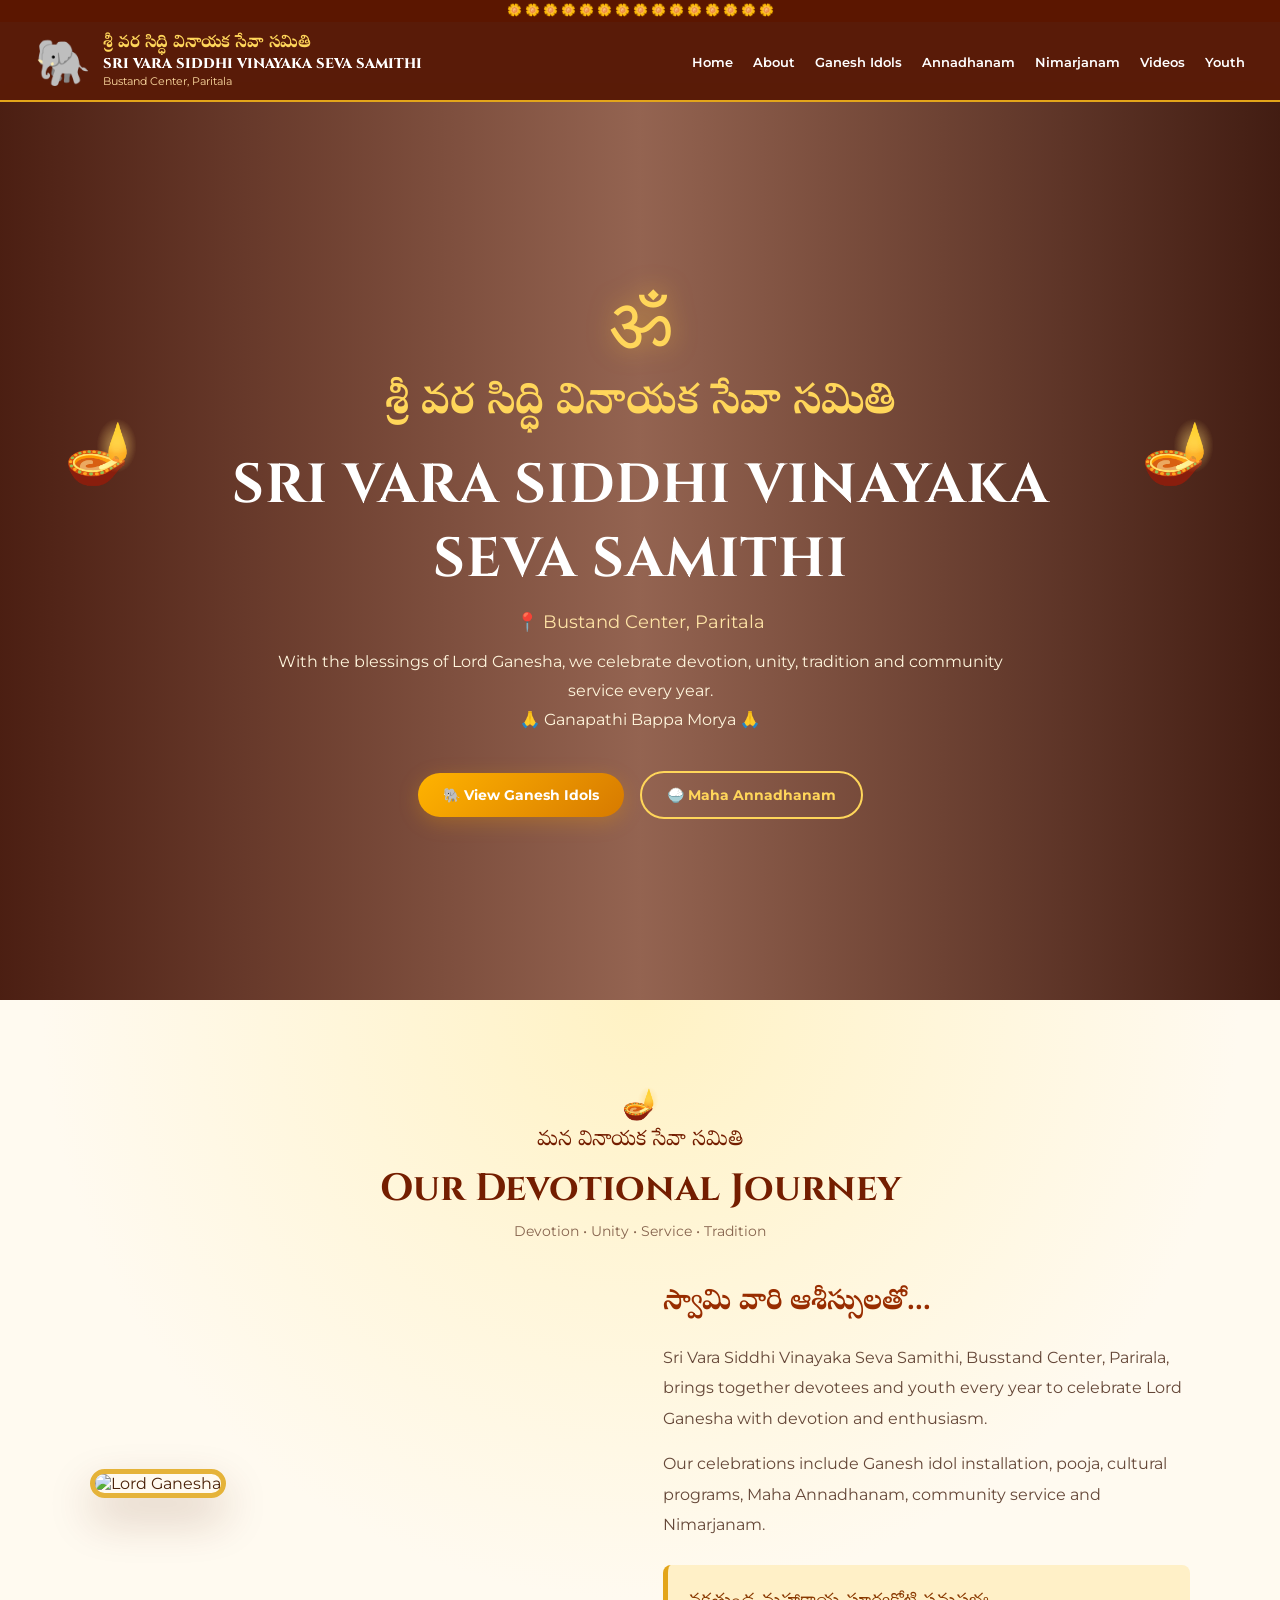
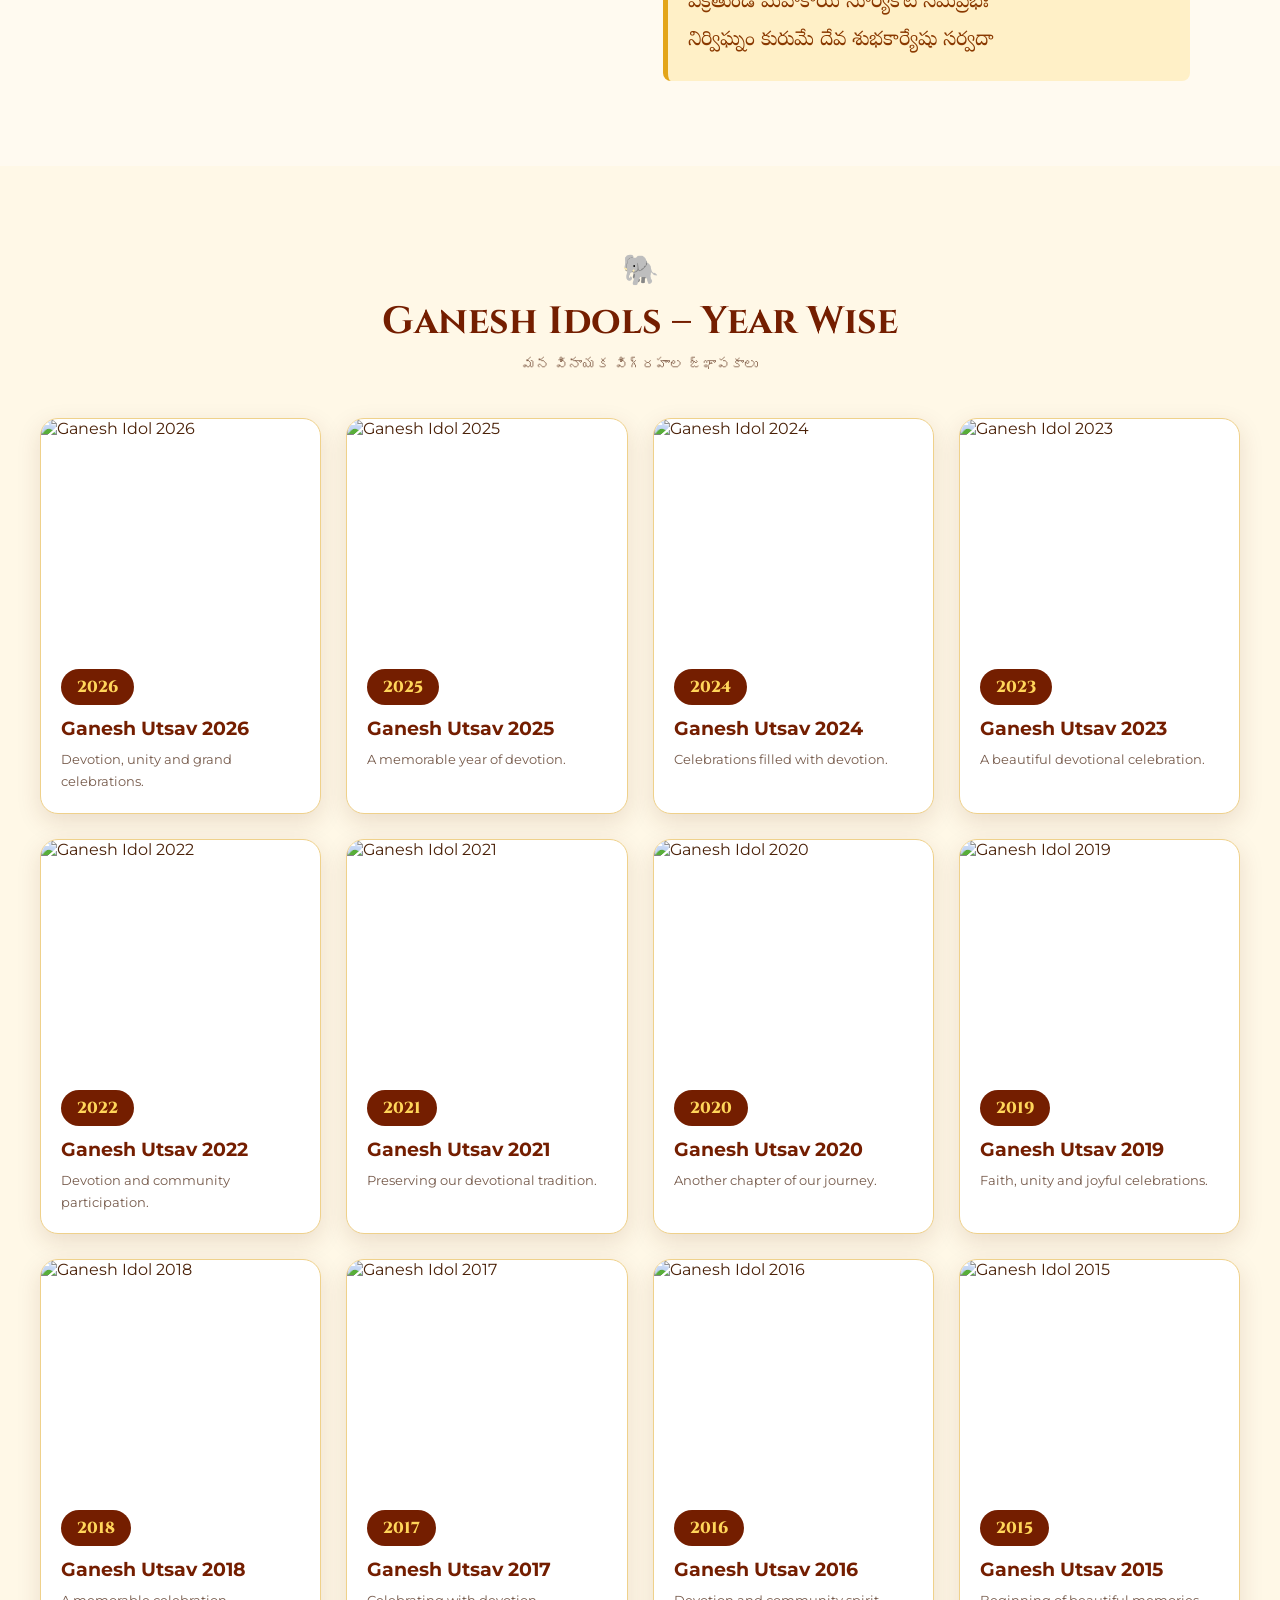
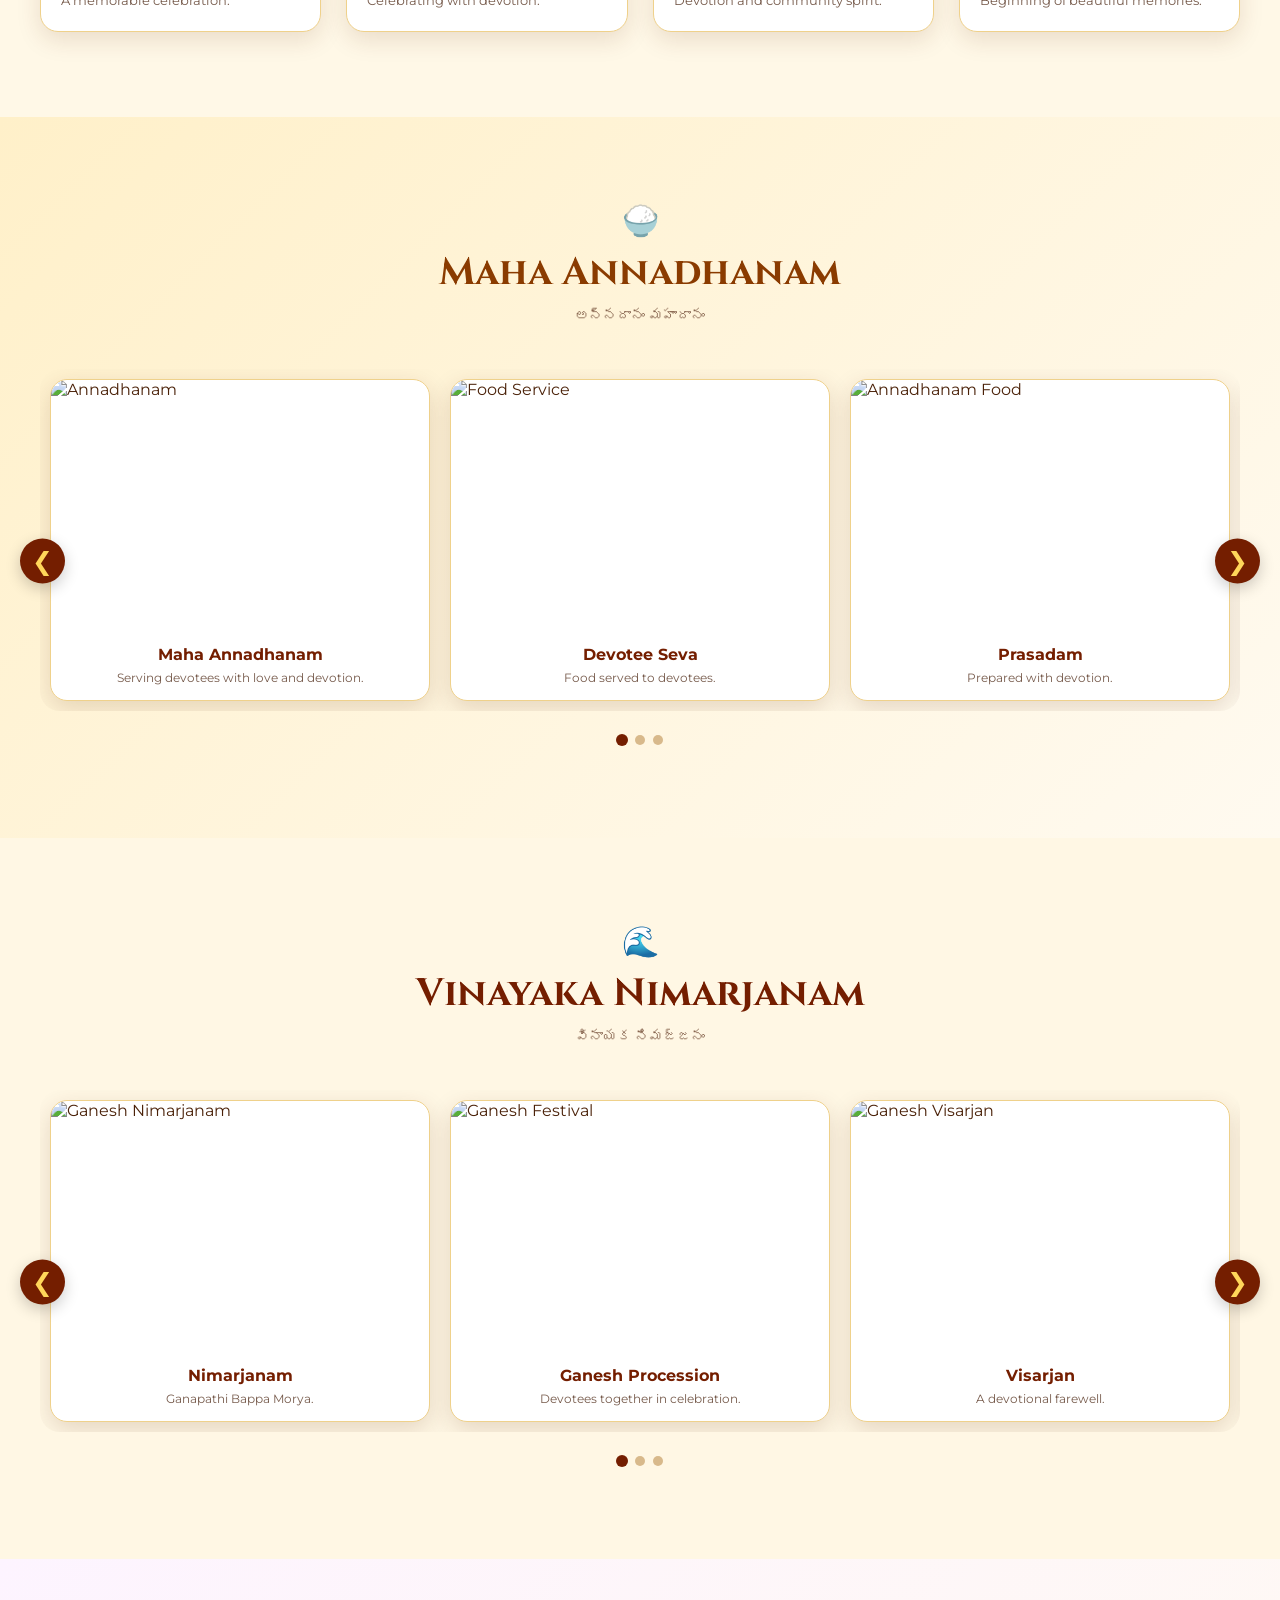
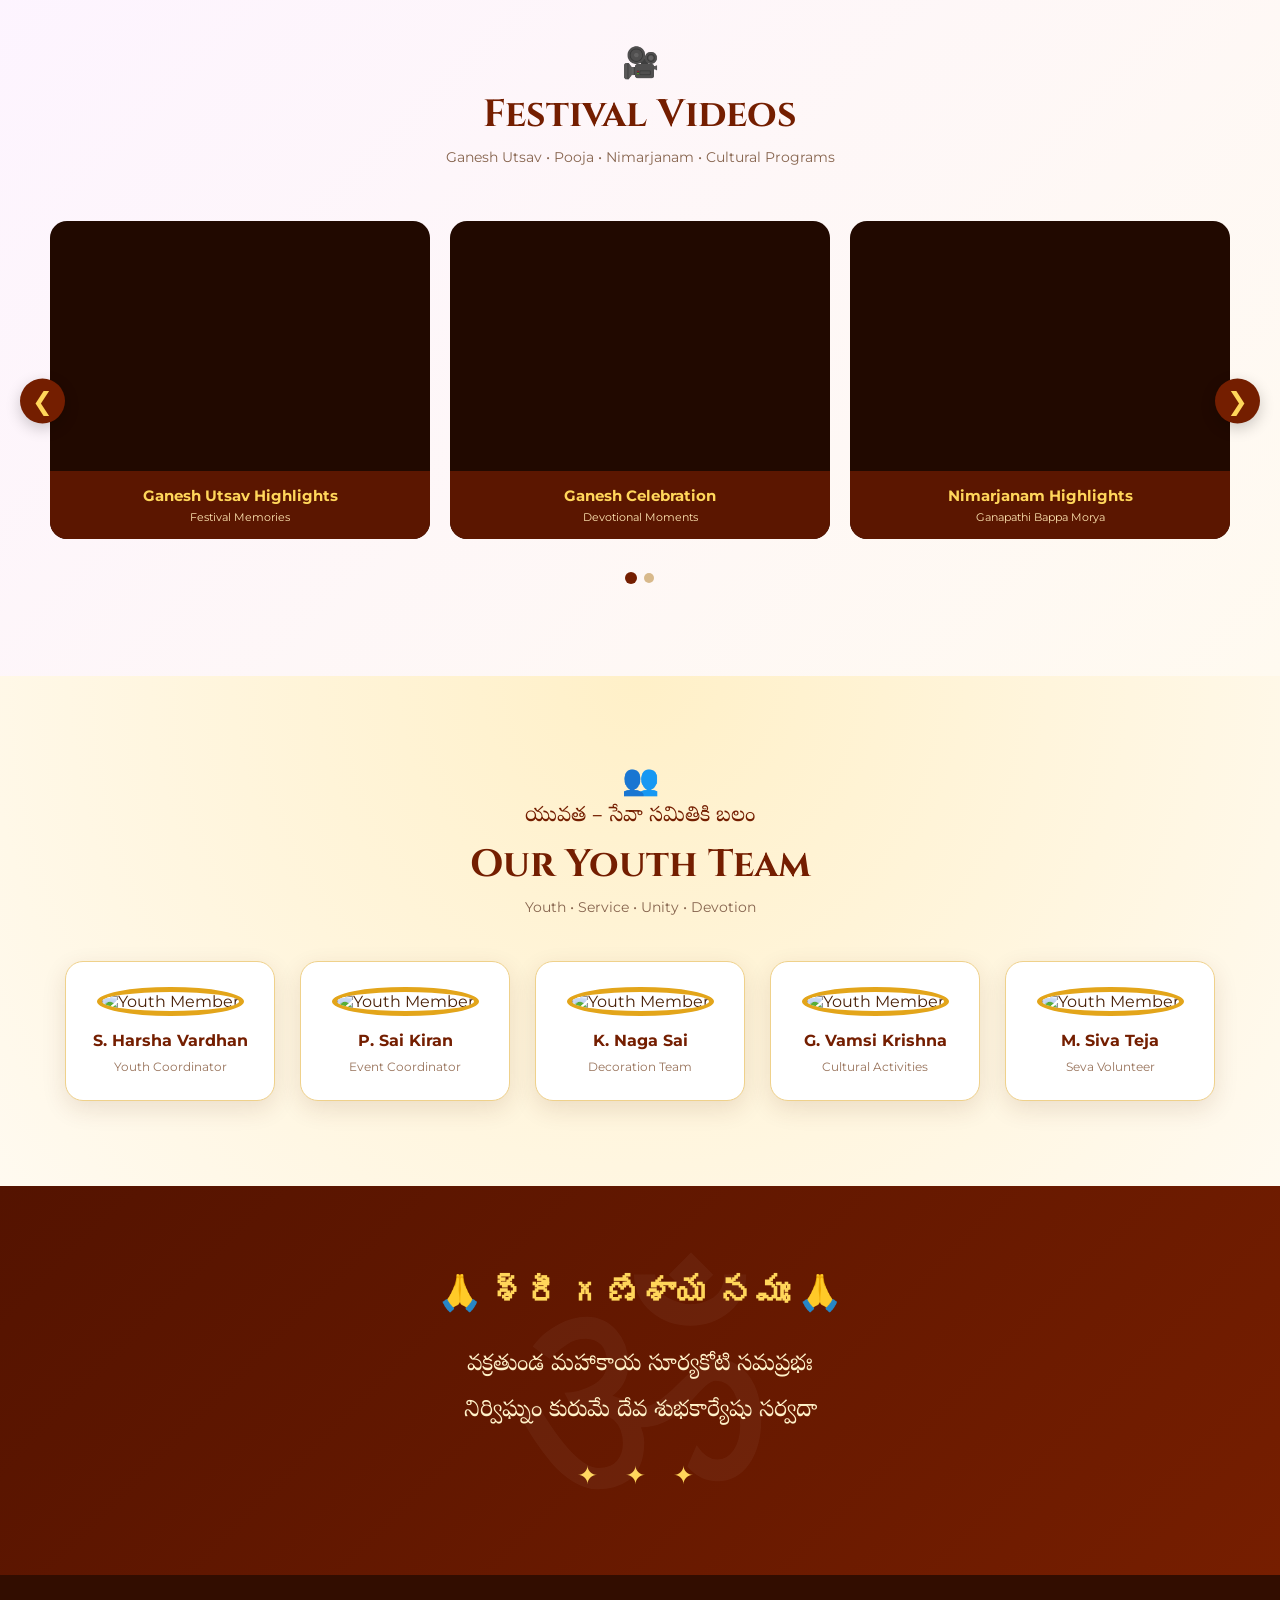
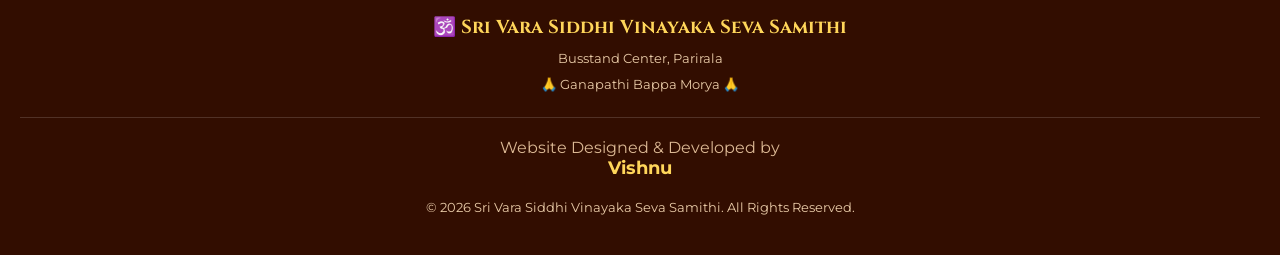
==== index.html @ 0a72cde6 "Imported Code from vishnu build" ====
<!DOCTYPE html>
<html lang="en">

<head>

    <meta charset="UTF-8">

    <meta name="viewport" content="width=device-width, initial-scale=1.0">

    <title>
        Sri Vara Siddhi Vinayaka Seva Samithi | Parirala
    </title>


    <!-- =========================
         GOOGLE FONTS
    ========================== -->

    <link rel="preconnect" href="https://fonts.googleapis.com">

    <link rel="preconnect"
          href="https://fonts.gstatic.com"
          crossorigin>

    <link href="https://fonts.googleapis.com/css2?family=Cinzel:wght@500;600;700;800&family=Montserrat:wght@400;500;600;700;800&family=Noto+Serif+Telugu:wght@500;600;700&display=swap"
          rel="stylesheet">


    <style>

        /* =========================================
           BASIC RESET
        ========================================= */

        * {
            margin: 0;
            padding: 0;
            box-sizing: border-box;
        }

        html {
            scroll-behavior: smooth;
        }

        body {
            font-family: 'Montserrat', sans-serif;
            background: #fff8e7;
            color: #4a2108;
            overflow-x: hidden;
        }


        /* =========================================
           COLORS
        ========================================= */

        :root {

            --dark-red: #5b1600;
            --deep-red: #741e00;
            --red: #982d00;

            --gold: #e3a51a;
            --bright-gold: #ffd65a;

            --cream: #fff8e7;
            --light-cream: #fffaf0;

            --brown: #5c321d;

        }


        /* =========================================
           DECORATIVE TOP BORDER
        ========================================= */

        body::before {

            content: "🌼 🌼 🌼 🌼 🌼 🌼 🌼 🌼 🌼 🌼 🌼 🌼 🌼 🌼 🌼";

            position: fixed;

            top: 0;
            left: 0;

            width: 100%;

            height: 22px;

            background: var(--dark-red);

            color: var(--bright-gold);

            text-align: center;

            font-size: 12px;

            line-height: 20px;

            z-index: 2000;

            overflow: hidden;

        }


        /* =========================================
           NAVBAR
        ========================================= */

        nav {

            position: fixed;

            top: 22px;

            left: 0;

            width: 100%;

            z-index: 1500;

            background: rgba(84, 20, 0, 0.97);

            backdrop-filter: blur(12px);

            border-bottom: 2px solid var(--gold);

        }


        .nav-container {

            max-width: 1250px;

            margin: auto;

            min-height: 78px;

            padding: 10px 20px;

            display: flex;

            align-items: center;

            justify-content: space-between;

            gap: 20px;

        }


        /* LOGO */

        .logo {

            display: flex;

            align-items: center;

            gap: 12px;

            text-decoration: none;

        }


        .logo-icon {

            font-size: 45px;

        }


        .logo-text {

            line-height: 1.25;

        }


        .logo-telugu {

            font-family: 'Noto Serif Telugu', serif;

            color: var(--bright-gold);

            font-size: 17px;

            font-weight: 700;

        }


        .logo-name {

            font-family: 'Cinzel', serif;

            color: white;

            font-size: 14px;

            font-weight: 800;

        }


        .logo-location {

            color: #ffdca0;

            font-size: 11px;

            margin-top: 3px;

        }


        /* NAV LINKS */

        .nav-links {

            list-style: none;

            display: flex;

            align-items: center;

            gap: 20px;

        }


        .nav-links a {

            color: white;

            text-decoration: none;

            font-size: 13px;

            font-weight: 600;

            transition: 0.3s;

            position: relative;

        }


        .nav-links a::after {

            content: "";

            position: absolute;

            left: 0;

            bottom: -7px;

            width: 0;

            height: 2px;

            background: var(--bright-gold);

            transition: 0.3s;

        }


        .nav-links a:hover {

            color: var(--bright-gold);

        }


        .nav-links a:hover::after {

            width: 100%;

        }


        /* =========================================
           HERO
        ========================================= */

        .hero {

            min-height: 100vh;

            margin-top: 100px;

            display: flex;

            justify-content: center;

            align-items: center;

            text-align: center;

            position: relative;

            overflow: hidden;

            color: white;

            background:

                linear-gradient(

                    90deg,

                    rgba(60, 12, 0, 0.92),

                    rgba(90, 20, 0, 0.65),

                    rgba(50, 10, 0, 0.92)

                ),

                url("https://images.unsplash.com/photo-1603819747793-6d8f8c4f2c7b?auto=format&fit=crop&w=2000&q=90");

            background-size: cover;

            background-position: center;

        }


        .hero::before {

            content: "🪔";

            position: absolute;

            left: 5%;

            top: 35%;

            font-size: 60px;

            animation: floatLamp 3s infinite ease-in-out;

        }


        .hero::after {

            content: "🪔";

            position: absolute;

            right: 5%;

            top: 35%;

            font-size: 60px;

            animation: floatLamp 3s infinite ease-in-out 1s;

        }


        .hero-content {

            max-width: 1000px;

            padding: 50px 25px;

            animation: fadeUp 1.3s ease;

        }


        .om {

            font-size: 75px;

            color: var(--bright-gold);

            text-shadow: 0 0 25px rgba(255, 198, 50, 0.5);

            margin-bottom: 10px;

        }


        .hero-telugu {

            font-family: 'Noto Serif Telugu', serif;

            font-size: clamp(25px, 4vw, 42px);

            color: var(--bright-gold);

            font-weight: 700;

            margin-bottom: 15px;

        }


        .hero h1 {

            font-family: 'Cinzel', serif;

            font-size: clamp(25px, 5vw, 55px);

            color: white;

            letter-spacing: 1px;

            margin-bottom: 15px;

        }


        .hero-location {

            font-size: 18px;

            color: #ffe4a6;

            margin-bottom: 15px;

        }


        .hero-subtitle {

            max-width: 750px;

            margin: auto;

            line-height: 1.8;

            font-size: 16px;

            color: #fff5dc;

        }


        .hero-buttons {

            margin-top: 30px;

        }


        .btn {

            display: inline-block;

            padding: 13px 25px;

            margin: 6px;

            border-radius: 30px;

            text-decoration: none;

            font-size: 14px;

            font-weight: 700;

            transition: 0.3s;

        }


        .btn-primary {

            background: linear-gradient(

                135deg,

                #ffb300,

                #d77a00

            );

            color: white;

            box-shadow: 0 5px 20px rgba(255, 166, 0, 0.25);

        }


        .btn-primary:hover {

            transform: translateY(-4px);

            box-shadow: 0 10px 25px rgba(255, 166, 0, 0.4);

        }


        .btn-outline {

            border: 2px solid var(--bright-gold);

            color: var(--bright-gold);

        }


        .btn-outline:hover {

            background: var(--bright-gold);

            color: var(--dark-red);

        }


        /* =========================================
           COMMON SECTION
        ========================================= */

        section {

            padding: 85px 20px;

        }


        .section-title {

            text-align: center;

            margin-bottom: 45px;

        }


        .section-symbol {

            color: var(--gold);

            font-size: 30px;

            margin-bottom: 5px;

        }


        .section-title h2 {

            font-family: 'Cinzel', serif;

            font-size: clamp(26px, 4vw, 38px);

            color: var(--deep-red);

            margin: 8px 0;

        }


        .section-title p {

            color: #87654f;

            font-size: 14px;

        }


        .section-title .telugu {

            font-family: 'Noto Serif Telugu', serif;

            color: var(--deep-red);

            font-size: 21px;

        }


        /* =========================================
           ABOUT
        ========================================= */

        .about {

            background:

                radial-gradient(

                    circle at top,

                    #fff2c4,

                    #fffaf0 60%

                );

        }


        .about-container {

            max-width: 1100px;

            margin: auto;

            display: grid;

            grid-template-columns: 1fr 1fr;

            gap: 45px;

            align-items: center;

        }


        .about-image {

            position: relative;

        }


        .about-image img {

            width: 100%;

            height: 450px;

            object-fit: cover;

            border-radius: 25px;

            border: 5px solid #e5b339;

            box-shadow:

                0 20px 45px rgba(90, 30, 0, 0.22);

        }


        .about-text h3 {

            font-family: 'Noto Serif Telugu', serif;

            color: var(--red);

            font-size: 28px;

            margin-bottom: 20px;

        }


        .about-text p {

            line-height: 1.9;

            margin-bottom: 15px;

            color: #654738;

        }


        .mantra {

            background: #fff0c7;

            border-left: 5px solid var(--gold);

            border-radius: 8px;

            padding: 20px;

            margin-top: 25px;

            color: #8a3900;

            font-family: 'Noto Serif Telugu', serif;

            font-size: 20px;

            line-height: 1.9;

        }


        /* =========================================
           GANESH YEARS
        ========================================= */

        .years {

            background: #fff8e7;

        }


        .year-grid {

            max-width: 1200px;

            margin: auto;

            display: grid;

            grid-template-columns:

                repeat(auto-fit, minmax(240px, 1fr));

            gap: 25px;

        }


        .year-card {

            background: white;

            overflow: hidden;

            border-radius: 18px;

            border: 1px solid #efd18b;

            box-shadow:

                0 8px 25px rgba(90, 40, 0, 0.13);

            transition: 0.4s;

        }


        .year-card:hover {

            transform: translateY(-9px);

            box-shadow:

                0 18px 40px rgba(105, 45, 0, 0.25);

        }


        .year-card img {

            width: 100%;

            height: 230px;

            object-fit: cover;

            display: block;

        }


        .year-content {

            padding: 20px;

        }


        .year-number {

            display: inline-block;

            background: var(--deep-red);

            color: var(--bright-gold);

            padding: 7px 16px;

            border-radius: 20px;

            font-family: 'Cinzel', serif;

            font-weight: 800;

            margin-bottom: 12px;

        }


        .year-content h3 {

            color: var(--deep-red);

            margin-bottom: 8px;

        }


        .year-content p {

            color: #765a4b;

            font-size: 13px;

            line-height: 1.7;

        }


        /* =========================================
           SLIDER COMMON
        ========================================= */

        .slider-section {

            background: #fffaf0;

        }


        .slider-wrapper {

            max-width: 1200px;

            margin: auto;

            position: relative;

        }


        .slider-window {

            overflow: hidden;

            border-radius: 20px;

        }


        .slider-track {

            display: flex;

            transition: transform 0.6s ease;

        }


        .slide {

            min-width: 33.333333%;

            padding: 10px;

        }


        .slide-card {

            background: white;

            border-radius: 17px;

            overflow: hidden;

            box-shadow:

                0 8px 25px rgba(80, 35, 0, 0.15);

            border: 1px solid #efd18b;

        }


        .slide-card img {

            width: 100%;

            height: 250px;

            object-fit: cover;

            display: block;

        }


        .slide-info {

            padding: 15px;

            text-align: center;

        }


        .slide-info h3 {

            color: var(--deep-red);

            font-size: 16px;

            margin-bottom: 6px;

        }


        .slide-info p {

            color: #765a4b;

            font-size: 12px;

        }


        /* =========================================
           SLIDER BUTTONS
        ========================================= */

        .slider-btn {

            position: absolute;

            top: 50%;

            transform: translateY(-50%);

            width: 45px;

            height: 45px;

            border: none;

            border-radius: 50%;

            background: var(--deep-red);

            color: var(--bright-gold);

            font-size: 25px;

            cursor: pointer;

            z-index: 10;

            box-shadow:

                0 5px 15px rgba(0,0,0,0.2);

            transition: 0.3s;

        }


        .slider-btn:hover {

            background: var(--gold);

            color: white;

        }


        .slider-btn.prev {

            left: -20px;

        }


        .slider-btn.next {

            right: -20px;

        }


        /* DOTS */

        .dots {

            text-align: center;

            margin-top: 20px;

        }


        .dot {

            display: inline-block;

            width: 10px;

            height: 10px;

            border-radius: 50%;

            background: #d8b98b;

            margin: 4px;

            cursor: pointer;

        }


        .dot.active {

            background: var(--deep-red);

            transform: scale(1.2);

        }


        /* =========================================
           MAHA ANNADHANAM
        ========================================= */

        .annadhanam {

            background:

                linear-gradient(

                    135deg,

                    #fff0c9,

                    #fffaf0

                );

        }


        .annadhanam .section-title h2 {

            color: #8a3b00;

        }


        /* =========================================
           NIMARJANAM
        ========================================= */

        .nimarjanam {

            background: #fff7e4;

        }


        /* =========================================
           VIDEO SECTION
        ========================================= */

        .videos {

            background:

                linear-gradient(

                    135deg,

                    #fdf4ff,

                    #fffaf0

                );

        }


        .video-card {

            position: relative;

            background: #210900;

            border-radius: 17px;

            overflow: hidden;

        }


        .video-card iframe {

            width: 100%;

            height: 250px;

            border: none;

            display: block;

        }


        .video-title {

            padding: 15px;

            text-align: center;

            color: white;

            background: var(--dark-red);

        }


        .video-title h3 {

            color: var(--bright-gold);

            font-size: 15px;

            margin-bottom: 5px;

        }


        .video-title p {

            font-size: 11px;

            color: #ffe5b0;

        }


        /* =========================================
           YOUTH
        ========================================= */

        .youth {

            background:

                radial-gradient(

                    circle at top,

                    #fff0c8,

                    #fffaf0

                );

        }


        .members {

            max-width: 1150px;

            margin: auto;

            display: grid;

            grid-template-columns:

                repeat(auto-fit, minmax(190px, 1fr));

            gap: 25px;

        }


        .member {

            background: white;

            text-align: center;

            padding: 25px 15px;

            border-radius: 18px;

            border: 1px solid #efd18b;

            box-shadow:

                0 8px 25px rgba(90, 40, 0, 0.12);

            transition: 0.3s;

        }


        .member:hover {

            transform: translateY(-8px);

        }


        .member img {

            width: 120px;

            height: 120px;

            object-fit: cover;

            border-radius: 50%;

            border: 5px solid var(--gold);

            margin-bottom: 15px;

        }


        .member h3 {

            color: var(--deep-red);

            font-size: 16px;

            margin-bottom: 6px;

        }


        .member span {

            font-size: 12px;

            color: #98735b;

        }


        /* =========================================
           DEVOTIONAL
        ========================================= */

        .devotional {

            background:

                linear-gradient(

                    135deg,

                    #541300,

                    #761e00

                );

            color: white;

            text-align: center;

            position: relative;

            overflow: hidden;

        }


        .devotional::before {

            content: "ॐ";

            position: absolute;

            font-size: 300px;

            opacity: 0.04;

            left: 50%;

            top: 50%;

            transform: translate(-50%, -50%);

        }


        .devotional h2 {

            font-family: 'Cinzel', serif;

            color: var(--bright-gold);

            font-size: 35px;

            margin-bottom: 25px;

            position: relative;

        }


        .quote {

            max-width: 800px;

            margin: auto;

            font-family: 'Noto Serif Telugu', serif;

            font-size: 23px;

            line-height: 2;

            color: #fff1c8;

            position: relative;

        }


        .stars {

            margin-top: 25px;

            color: var(--bright-gold);

            font-size: 25px;

            letter-spacing: 10px;

        }


        /* =========================================
           FOOTER
        ========================================= */

        footer {

            background: #320d00;

            color: white;

            text-align: center;

            padding: 40px 20px;

        }


        footer h3 {

            font-family: 'Cinzel', serif;

            color: var(--bright-gold);

            margin-bottom: 10px;

        }


        footer p {

            color: #e9cba7;

            font-size: 13px;

        }


        .designer {

            margin-top: 25px;

            padding-top: 20px;

            border-top: 1px solid rgba(255,255,255,0.15);

            color: #dcb994;

        }


        .designer strong {

            color: var(--bright-gold);

            font-size: 18px;

        }


        /* =========================================
           ANIMATIONS
        ========================================= */

        @keyframes fadeUp {

            from {

                opacity: 0;

                transform: translateY(35px);

            }

            to {

                opacity: 1;

                transform: translateY(0);

            }

        }


        @keyframes floatLamp {

            0%, 100% {

                transform: translateY(0);

            }

            50% {

                transform: translateY(-15px);

            }

        }


        /* =========================================
           MOBILE
        ========================================= */

        @media (max-width: 900px) {

            .nav-links {

                display: none;

            }


            .slide {

                min-width: 50%;

            }


            .about-container {

                grid-template-columns: 1fr;

            }


            .about-image img {

                height: 350px;

            }

        }


        @media (max-width: 600px) {

            .logo-icon {

                font-size: 35px;

            }


            .logo-telugu {

                font-size: 13px;

            }


            .logo-name {

                font-size: 10px;

            }


            .logo-location {

                font-size: 9px;

            }


            .hero {

                margin-top: 90px;

            }


            .om {

                font-size: 55px;

            }


            .hero::before,

            .hero::after {

                font-size: 35px;

            }


            section {

                padding: 65px 14px;

            }


            .slide {

                min-width: 100%;

            }


            .slide-card img {

                height: 240px;

            }


            .slider-btn.prev {

                left: 5px;

            }


            .slider-btn.next {

                right: 5px;

            }


            .year-grid {

                grid-template-columns: 1fr;

            }


            .members {

                grid-template-columns:

                    repeat(2, 1fr);

            }


            .member {

                padding: 20px 10px;

            }


            .member img {

                width: 95px;

                height: 95px;

            }

        }


        @media (max-width: 400px) {

            .members {

                grid-template-columns: 1fr;

            }

        }

    </style>

</head>


<body>


<!-- =========================================
     NAVBAR
========================================= -->

<nav>

    <div class="nav-container">


        <a href="#home" class="logo">

            <div class="logo-icon">
                🐘
            </div>


            <div class="logo-text">

                <div class="logo-telugu">
                    శ్రీ వర సిద్ధి వినాయక సేవా సమితి
                </div>

                <div class="logo-name">
                    SRI VARA SIDDHI VINAYAKA SEVA SAMITHI
                </div>

                <div class="logo-location">
                    Bustand Center, Paritala
                </div>

            </div>

        </a>


        <ul class="nav-links">

            <li>
                <a href="#home">Home</a>
            </li>

            <li>
                <a href="#about">About</a>
            </li>

            <li>
                <a href="#years">Ganesh Idols</a>
            </li>

            <li>
                <a href="#annadhanam">Annadhanam</a>
            </li>

            <li>
                <a href="#nimarjanam">Nimarjanam</a>
            </li>

            <li>
                <a href="#videos">Videos</a>
            </li>

            <li>
                <a href="#youth">Youth</a>
            </li>

        </ul>

    </div>

</nav>



<!-- =========================================
     HERO
========================================= -->

<section class="hero" id="home">


    <div class="hero-content">


        <div class="om">
            ॐ
        </div>


        <div class="hero-telugu">
            శ్రీ వర సిద్ధి వినాయక సేవా సమితి
        </div>


        <h1>
            SRI VARA SIDDHI VINAYAKA
            SEVA SAMITHI
        </h1>


        <div class="hero-location">

            📍 Bustand Center, Paritala

        </div>


        <p class="hero-subtitle">

            With the blessings of Lord Ganesha,
            we celebrate devotion, unity, tradition
            and community service every year.

            <br>

            🙏 Ganapathi Bappa Morya 🙏

        </p>


        <div class="hero-buttons">

            <a href="#years"
               class="btn btn-primary">

                🐘 View Ganesh Idols

            </a>


            <a href="#annadhanam"
               class="btn btn-outline">

                🍚 Maha Annadhanam

            </a>

        </div>


    </div>


</section>



<!-- =========================================
     ABOUT
========================================= -->

<section class="about" id="about">


    <div class="section-title">

        <div class="section-symbol">
            🪔
        </div>

        <div class="telugu">
            మన వినాయక సేవా సమితి
        </div>

        <h2>
            Our Devotional Journey
        </h2>

        <p>
            Devotion • Unity • Service • Tradition
        </p>

    </div>


    <div class="about-container">


        <div class="about-image">

            <img
                src="https://images.unsplash.com/photo-1603819747793-6d8f8c4f2c7b?auto=format&fit=crop&w=1000&q=90"
                alt="Lord Ganesha">

        </div>


        <div class="about-text">


            <h3>
                స్వామి వారి ఆశీస్సులతో...
            </h3>


            <p>

                Sri Vara Siddhi Vinayaka Seva Samithi,
                Busstand Center, Parirala, brings together
                devotees and youth every year to celebrate
                Lord Ganesha with devotion and enthusiasm.

            </p>


            <p>

                Our celebrations include Ganesh idol
                installation, pooja, cultural programs,
                Maha Annadhanam, community service and
                Nimarjanam.

            </p>


            <div class="mantra">

                వక్రతుండ మహాకాయ
                సూర్యకోటి సమప్రభః
                <br>

                నిర్విఘ్నం కురుమే దేవ
                శుభకార్యేషు సర్వదా

            </div>


        </div>

    </div>

</section>



<!-- =========================================
     GANESH IDOLS
========================================= -->

<section class="years" id="years">


    <div class="section-title">

        <div class="section-symbol">
            🐘
        </div>

        <h2>
            Ganesh Idols – Year Wise
        </h2>

        <p>
            మన వినాయక విగ్రహాల జ్ఞాపకాలు
        </p>

    </div>


    <div class="year-grid">


        <!-- 2026 -->

        <div class="year-card">

            <img
                src="https://images.unsplash.com/photo-1603819747793-6d8f8c4f2c7b?auto=format&fit=crop&w=900&q=85"
                alt="Ganesh Idol 2026">

            <div class="year-content">

                <span class="year-number">
                    2026
                </span>

                <h3>
                    Ganesh Utsav 2026
                </h3>

                <p>
                    Devotion, unity and grand celebrations.
                </p>

            </div>

        </div>



        <!-- 2025 -->

        <div class="year-card">

            <img
                src="https://images.unsplash.com/photo-1603819747793-6d8f8c4f2c7b?auto=format&fit=crop&w=900&q=80"
                alt="Ganesh Idol 2025">

            <div class="year-content">

                <span class="year-number">
                    2025
                </span>

                <h3>
                    Ganesh Utsav 2025
                </h3>

                <p>
                    A memorable year of devotion.
                </p>

            </div>

        </div>



        <!-- 2024 -->

        <div class="year-card">

            <img
                src="https://images.unsplash.com/photo-1603819747793-6d8f8c4f2c7b?auto=format&fit=crop&w=900&q=80"
                alt="Ganesh Idol 2024">

            <div class="year-content">

                <span class="year-number">
                    2024
                </span>

                <h3>
                    Ganesh Utsav 2024
                </h3>

                <p>
                    Celebrations filled with devotion.
                </p>

            </div>

        </div>



        <!-- 2023 -->

        <div class="year-card">

            <img
                src="https://images.unsplash.com/photo-1603819747793-6d8f8c4f2c7b?auto=format&fit=crop&w=900&q=80"
                alt="Ganesh Idol 2023">

            <div class="year-content">

                <span class="year-number">
                    2023
                </span>

                <h3>
                    Ganesh Utsav 2023
                </h3>

                <p>
                    A beautiful devotional celebration.
                </p>

            </div>

        </div>



        <!-- 2022 -->

        <div class="year-card">

            <img
                src="https://images.unsplash.com/photo-1603819747793-6d8f8c4f2c7b?auto=format&fit=crop&w=900&q=80"
                alt="Ganesh Idol 2022">

            <div class="year-content">

                <span class="year-number">
                    2022
                </span>

                <h3>
                    Ganesh Utsav 2022
                </h3>

                <p>
                    Devotion and community participation.
                </p>

            </div>

        </div>



        <!-- 2021 -->

        <div class="year-card">

            <img
                src="https://images.unsplash.com/photo-1603819747793-6d8f8c4f2c7b?auto=format&fit=crop&w=900&q=80"
                alt="Ganesh Idol 2021">

            <div class="year-content">

                <span class="year-number">
                    2021
                </span>

                <h3>
                    Ganesh Utsav 2021
                </h3>

                <p>
                    Preserving our devotional tradition.
                </p>

            </div>

        </div>



        <!-- 2020 -->

        <div class="year-card">

            <img
                src="https://images.unsplash.com/photo-1603819747793-6d8f8c4f2c7b?auto=format&fit=crop&w=900&q=80"
                alt="Ganesh Idol 2020">

            <div class="year-content">

                <span class="year-number">
                    2020
                </span>

                <h3>
                    Ganesh Utsav 2020
                </h3>

                <p>
                    Another chapter of our journey.
                </p>

            </div>

        </div>



        <!-- 2019 -->

        <div class="year-card">

            <img
                src="https://images.unsplash.com/photo-1603819747793-6d8f8c4f2c7b?auto=format&fit=crop&w=900&q=80"
                alt="Ganesh Idol 2019">

            <div class="year-content">

                <span class="year-number">
                    2019
                </span>

                <h3>
                    Ganesh Utsav 2019
                </h3>

                <p>
                    Faith, unity and joyful celebrations.
                </p>

            </div>

        </div>



        <!-- 2018 -->

        <div class="year-card">

            <img
                src="https://images.unsplash.com/photo-1603819747793-6d8f8c4f2c7b?auto=format&fit=crop&w=900&q=80"
                alt="Ganesh Idol 2018">

            <div class="year-content">

                <span class="year-number">
                    2018
                </span>

                <h3>
                    Ganesh Utsav 2018
                </h3>

                <p>
                    A memorable celebration.
                </p>

            </div>

        </div>



        <!-- 2017 -->

        <div class="year-card">

            <img
                src="https://images.unsplash.com/photo-1603819747793-6d8f8c4f2c7b?auto=format&fit=crop&w=900&q=80"
                alt="Ganesh Idol 2017">

            <div class="year-content">

                <span class="year-number">
                    2017
                </span>

                <h3>
                    Ganesh Utsav 2017
                </h3>

                <p>
                    Celebrating with devotion.
                </p>

            </div>

        </div>



        <!-- 2016 -->

        <div class="year-card">

            <img
                src="https://images.unsplash.com/photo-1603819747793-6d8f8c4f2c7b?auto=format&fit=crop&w=900&q=80"
                alt="Ganesh Idol 2016">

            <div class="year-content">

                <span class="year-number">
                    2016
                </span>

                <h3>
                    Ganesh Utsav 2016
                </h3>

                <p>
                    Devotion and community spirit.
                </p>

            </div>

        </div>



        <!-- 2015 -->

        <div class="year-card">

            <img
                src="https://images.unsplash.com/photo-1603819747793-6d8f8c4f2c7b?auto=format&fit=crop&w=900&q=80"
                alt="Ganesh Idol 2015">

            <div class="year-content">

                <span class="year-number">
                    2015
                </span>

                <h3>
                    Ganesh Utsav 2015
                </h3>

                <p>
                    Beginning of beautiful memories.
                </p>

            </div>

        </div>


    </div>

</section>



<!-- =========================================
     MAHA ANNADHANAM
========================================= -->

<section class="annadhanam slider-section"
         id="annadhanam">


    <div class="section-title">

        <div class="section-symbol">
            🍚
        </div>

        <h2>
            Maha Annadhanam
        </h2>

        <p>
            అన్నదానం మహాదానం
        </p>

    </div>


    <div class="slider-wrapper"
         data-slider="annadhanam-slider">


        <button class="slider-btn prev"
                onclick="moveSlider('annadhanam-slider', -1)">
            ❮
        </button>


        <div class="slider-window">

            <div class="slider-track"
                 id="annadhanam-slider">


                <div class="slide">

                    <div class="slide-card">

                        <img
                            src="https://images.unsplash.com/photo-1596797038530-2c107229654b?auto=format&fit=crop&w=900&q=85"
                            alt="Annadhanam">

                        <div class="slide-info">

                            <h3>
                                Maha Annadhanam
                            </h3>

                            <p>
                                Serving devotees with love
                                and devotion.
                            </p>

                        </div>

                    </div>

                </div>



                <div class="slide">

                    <div class="slide-card">

                        <img
                            src="https://images.unsplash.com/photo-1547592180-85f173990554?auto=format&fit=crop&w=900&q=85"
                            alt="Food Service">

                        <div class="slide-info">

                            <h3>
                                Devotee Seva
                            </h3>

                            <p>
                                Food served to devotees.
                            </p>

                        </div>

                    </div>

                </div>



                <div class="slide">

                    <div class="slide-card">

                        <img
                            src="https://images.unsplash.com/photo-1515003197210-e0cd71810b5f?auto=format&fit=crop&w=900&q=85"
                            alt="Annadhanam Food">

                        <div class="slide-info">

                            <h3>
                                Prasadam
                            </h3>

                            <p>
                                Prepared with devotion.
                            </p>

                        </div>

                    </div>

                </div>



                <div class="slide">

                    <div class="slide-card">

                        <img
                            src="https://images.unsplash.com/photo-1555244162-803834f70033?auto=format&fit=crop&w=900&q=85"
                            alt="Community Food">

                        <div class="slide-info">

                            <h3>
                                Community Service
                            </h3>

                            <p>
                                Together in the service of God.
                            </p>

                        </div>

                    </div>

                </div>



                <div class="slide">

                    <div class="slide-card">

                        <img
                            src="https://images.unsplash.com/photo-1543352634-a1c51d9f1fa7?auto=format&fit=crop&w=900&q=85"
                            alt="Food Distribution">

                        <div class="slide-info">

                            <h3>
                                Seva
                            </h3>

                            <p>
                                सेवा is devotion in action.
                            </p>

                        </div>

                    </div>

                </div>


            </div>

        </div>


        <button class="slider-btn next"
                onclick="moveSlider('annadhanam-slider', 1)">
            ❯
        </button>


        <div class="dots"
             id="annadhanam-dots">
        </div>


    </div>

</section>



<!-- =========================================
     NIMARJANAM
========================================= -->

<section class="nimarjanam slider-section"
         id="nimarjanam">


    <div class="section-title">

        <div class="section-symbol">
            🌊
        </div>

        <h2>
            Vinayaka Nimarjanam
        </h2>

        <p>
            వినాయక నిమజ్జనం
        </p>

    </div>


    <div class="slider-wrapper">


        <button class="slider-btn prev"
                onclick="moveSlider('nimarjanam-slider', -1)">
            ❮
        </button>


        <div class="slider-window">

            <div class="slider-track"
                 id="nimarjanam-slider">


                <div class="slide">

                    <div class="slide-card">

                        <img
                            src="https://images.unsplash.com/photo-1561361513-2d000a50f0dc?auto=format&fit=crop&w=900&q=85"
                            alt="Ganesh Nimarjanam">

                        <div class="slide-info">

                            <h3>
                                Nimarjanam
                            </h3>

                            <p>
                                Ganapathi Bappa Morya.
                            </p>

                        </div>

                    </div>

                </div>



                <div class="slide">

                    <div class="slide-card">

                        <img
                            src="https://images.unsplash.com/photo-1603819747793-6d8f8c4f2c7b?auto=format&fit=crop&w=900&q=85"
                            alt="Ganesh Festival">

                        <div class="slide-info">

                            <h3>
                                Ganesh Procession
                            </h3>

                            <p>
                                Devotees together in celebration.
                            </p>

                        </div>

                    </div>

                </div>



                <div class="slide">

                    <div class="slide-card">

                        <img
                            src="https://images.unsplash.com/photo-1578662996442-48f60103fc96?auto=format&fit=crop&w=900&q=85"
                            alt="Ganesh Visarjan">

                        <div class="slide-info">

                            <h3>
                                Visarjan
                            </h3>

                            <p>
                                A devotional farewell.
                            </p>

                        </div>

                    </div>

                </div>



                <div class="slide">

                    <div class="slide-card">

                        <img
                            src="https://images.unsplash.com/photo-1548013146-72479768bada?auto=format&fit=crop&w=900&q=85"
                            alt="Devotees">

                        <div class="slide-info">

                            <h3>
                                Devotees
                            </h3>

                            <p>
                                Faith and togetherness.
                            </p>

                        </div>

                    </div>

                </div>



                <div class="slide">

                    <div class="slide-card">

                        <img
                            src="https://images.unsplash.com/photo-1609947017136-9daf32a5eb16?auto=format&fit=crop&w=900&q=85"
                            alt="Festival Celebration">

                        <div class="slide-info">

                            <h3>
                                Festival Memories
                            </h3>

                            <p>
                                Memories to cherish forever.
                            </p>

                        </div>

                    </div>

                </div>


            </div>

        </div>


        <button class="slider-btn next"
                onclick="moveSlider('nimarjanam-slider', 1)">
            ❯
        </button>


        <div class="dots"
             id="nimarjanam-dots">
        </div>


    </div>

</section>



<!-- =========================================
     VIDEOS
========================================= -->

<section class="videos slider-section"
         id="videos">


    <div class="section-title">

        <div class="section-symbol">
            🎥
        </div>

        <h2>
            Festival Videos
        </h2>

        <p>
            Ganesh Utsav • Pooja • Nimarjanam • Cultural Programs
        </p>

    </div>


    <div class="slider-wrapper">


        <button class="slider-btn prev"
                onclick="moveSlider('video-slider', -1)">
            ❮
        </button>


        <div class="slider-window">

            <div class="slider-track"
                 id="video-slider">


                <!-- VIDEO 1 -->

                <div class="slide">

                    <div class="video-card">

                        <iframe
                            src="https://www.youtube.com/embed/ScMzIvxBSi4"
                            title="Ganesh Festival Video"
                            allowfullscreen>
                        </iframe>


                        <div class="video-title">

                            <h3>
                                Ganesh Utsav Highlights
                            </h3>

                            <p>
                                Festival Memories
                            </p>

                        </div>

                    </div>

                </div>



                <!-- VIDEO 2 -->

                <div class="slide">

                    <div class="video-card">

                        <iframe
                            src="https://www.youtube.com/embed/tgbNymZ7vqY"
                            title="Ganesh Celebration"
                            allowfullscreen>
                        </iframe>


                        <div class="video-title">

                            <h3>
                                Ganesh Celebration
                            </h3>

                            <p>
                                Devotional Moments
                            </p>

                        </div>

                    </div>

                </div>



                <!-- VIDEO 3 -->

                <div class="slide">

                    <div class="video-card">

                        <iframe
                            src="https://www.youtube.com/embed/ysz5S6PUM-U"
                            title="Festival Video"
                            allowfullscreen>
                        </iframe>


                        <div class="video-title">

                            <h3>
                                Nimarjanam Highlights
                            </h3>

                            <p>
                                Ganapathi Bappa Morya
                            </p>

                        </div>

                    </div>

                </div>



                <!-- VIDEO 4 -->

                <div class="slide">

                    <div class="video-card">

                        <iframe
                            src="https://www.youtube.com/embed/jNQXAC9IVRw"
                            title="Cultural Program"
                            allowfullscreen>
                        </iframe>


                        <div class="video-title">

                            <h3>
                                Cultural Programs
                            </h3>

                            <p>
                                Devotional & Cultural Events
                            </p>

                        </div>

                    </div>

                </div>


            </div>

        </div>


        <button class="slider-btn next"
                onclick="moveSlider('video-slider', 1)">
            ❯
        </button>


        <div class="dots"
             id="video-dots">
        </div>


    </div>

</section>



<!-- =========================================
     YOUTH TEAM
========================================= -->

<section class="youth" id="youth">


    <div class="section-title">

        <div class="section-symbol">
            👥
        </div>

        <div class="telugu">
            యువత – సేవా సమితికి బలం
        </div>

        <h2>
            Our Youth Team
        </h2>

        <p>
            Youth • Service • Unity • Devotion
        </p>

    </div>


    <div class="members">


        <div class="member">

            <img
                src="https://i.pravatar.cc/300?img=12"
                alt="Youth Member">

            <h3>
                S. Harsha Vardhan
            </h3>

            <span>
                Youth Coordinator
            </span>

        </div>



        <div class="member">

            <img
                src="https://i.pravatar.cc/300?img=13"
                alt="Youth Member">

            <h3>
                P. Sai Kiran
            </h3>

            <span>
                Event Coordinator
            </span>

        </div>



        <div class="member">

            <img
                src="https://i.pravatar.cc/300?img=14"
                alt="Youth Member">

            <h3>
                K. Naga Sai
            </h3>

            <span>
                Decoration Team
            </span>

        </div>



        <div class="member">

            <img
                src="https://i.pravatar.cc/300?img=15"
                alt="Youth Member">

            <h3>
                G. Vamsi Krishna
            </h3>

            <span>
                Cultural Activities
            </span>

        </div>



        <div class="member">

            <img
                src="https://i.pravatar.cc/300?img=11"
                alt="Youth Member">

            <h3>
                M. Siva Teja
            </h3>

            <span>
                Seva Volunteer
            </span>

        </div>


    </div>

</section>



<!-- =========================================
     DEVOTIONAL MESSAGE
========================================= -->

<section class="devotional">


    <h2>
        🙏 శ్రీ గణేశాయ నమః 🙏
    </h2>


    <div class="quote">

        వక్రతుండ మహాకాయ
        సూర్యకోటి సమప్రభః

        <br>

        నిర్విఘ్నం కురుమే దేవ
        శుభకార్యేషు సర్వదా

    </div>


    <div class="stars">
        ✦ ✦ ✦
    </div>


</section>



<!-- =========================================
     FOOTER
========================================= -->

<footer>


    <h3>
        🕉️ Sri Vara Siddhi Vinayaka Seva Samithi
    </h3>


    <p>
        Busstand Center, Parirala
    </p>


    <p style="margin-top:10px;">

        🙏 Ganapathi Bappa Morya 🙏

    </p>


    <div class="designer">

        Website Designed & Developed by

        <br>

        <strong>
            Vishnu
        </strong>

    </div>


    <p style="margin-top:20px;">

        © 2026 Sri Vara Siddhi Vinayaka Seva Samithi.
        All Rights Reserved.

    </p>


</footer>



<!-- =========================================
     JAVASCRIPT
========================================= -->

<script>


    /* =========================================
       SLIDER DATA
    ========================================= */

    const sliders = {

        "annadhanam-slider": {
            current: 0,
            dots: "annadhanam-dots"
        },

        "nimarjanam-slider": {
            current: 0,
            dots: "nimarjanam-dots"
        },

        "video-slider": {
            current: 0,
            dots: "video-dots"
        }

    };


    /* =========================================
       GET NUMBER OF VISIBLE SLIDES
    ========================================= */

    function getVisibleSlides() {

        if (window.innerWidth <= 600) {

            return 1;

        }

        if (window.innerWidth <= 900) {

            return 2;

        }

        return 3;

    }


    /* =========================================
       UPDATE SLIDER
    ========================================= */

    function updateSlider(id) {

        const track = document.getElementById(id);

        if (!track) return;


        const slides = track.querySelectorAll(".slide");

        const totalSlides = slides.length;

        const visible = getVisibleSlides();


        const maxIndex =
            Math.max(
                0,
                totalSlides - visible
            );


        if (sliders[id].current > maxIndex) {

            sliders[id].current = maxIndex;

        }


        if (sliders[id].current < 0) {

            sliders[id].current = 0;

        }


        const percentage =
            (100 / visible)
            *
            sliders[id].current;


        track.style.transform =
            `translateX(-${percentage}%)`;


        createDots(
            id,
            maxIndex
        );

    }


    /* =========================================
       MOVE SLIDER
    ========================================= */

    function moveSlider(id, direction) {

        sliders[id].current += direction;

        updateSlider(id);

    }


    /* =========================================
       CREATE DOTS
    ========================================= */

    function createDots(id, maxIndex) {

        const dotsContainer =
            document.getElementById(
                sliders[id].dots
            );


        if (!dotsContainer) return;


        dotsContainer.innerHTML = "";


        for (
            let i = 0;
            i <= maxIndex;
            i++
        ) {

            const dot =
                document.createElement("span");


            dot.className = "dot";


            if (
                i === sliders[id].current
            ) {

                dot.classList.add("active");

            }


            dot.onclick = function () {

                sliders[id].current = i;

                updateSlider(id);

            };


            dotsContainer.appendChild(dot);

        }

    }


    /* =========================================
       INITIALIZE
    ========================================= */

    function initializeSliders() {

        Object.keys(sliders).forEach(

            function(id) {

                updateSlider(id);

            }

        );

    }


    /* =========================================
       AUTO SLIDE
    ========================================= */

    function autoSlide(id) {

        const track =
            document.getElementById(id);


        if (!track) return;


        const slides =
            track.querySelectorAll(".slide");


        const visible =
            getVisibleSlides();


        const maxIndex =
            Math.max(
                0,
                slides.length - visible
            );


        sliders[id].current++;


        if (
            sliders[id].current > maxIndex
        ) {

            sliders[id].current = 0;

        }


        updateSlider(id);

    }


    /* =========================================
       START AUTO SLIDES
    ========================================= */

    setInterval(

        function() {

            autoSlide("annadhanam-slider");

        },

        4500

    );


    setInterval(

        function() {

            autoSlide("nimarjanam-slider");

        },

        5000

    );


    setInterval(

        function() {

            autoSlide("video-slider");

        },

        6000

    );


    /* =========================================
       WINDOW RESIZE
    ========================================= */

    window.addEventListener(

        "resize",

        function() {

            initializeSliders();

        }

    );


    /* =========================================
       START
    ========================================= */

    document.addEventListener(

        "DOMContentLoaded",

        function() {

            initializeSliders();

        }

    );


</script>


</body>

</html>
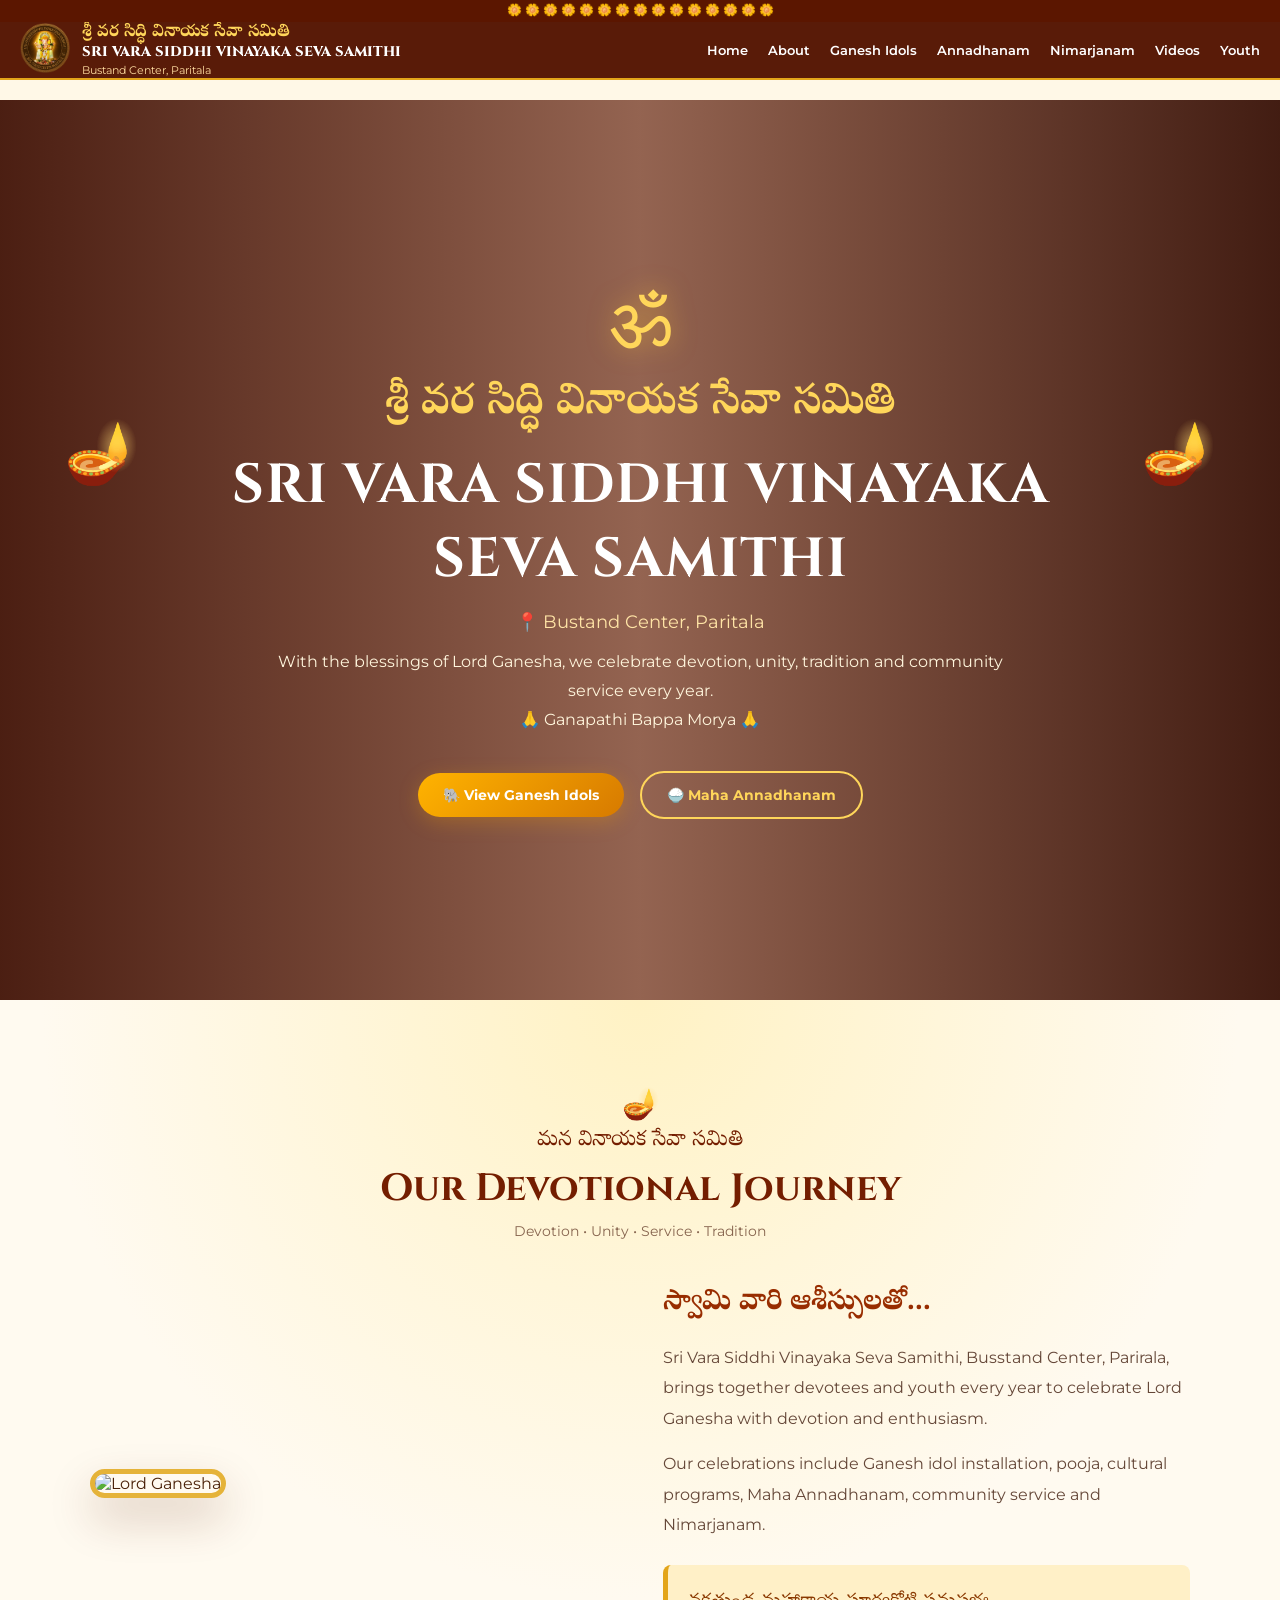
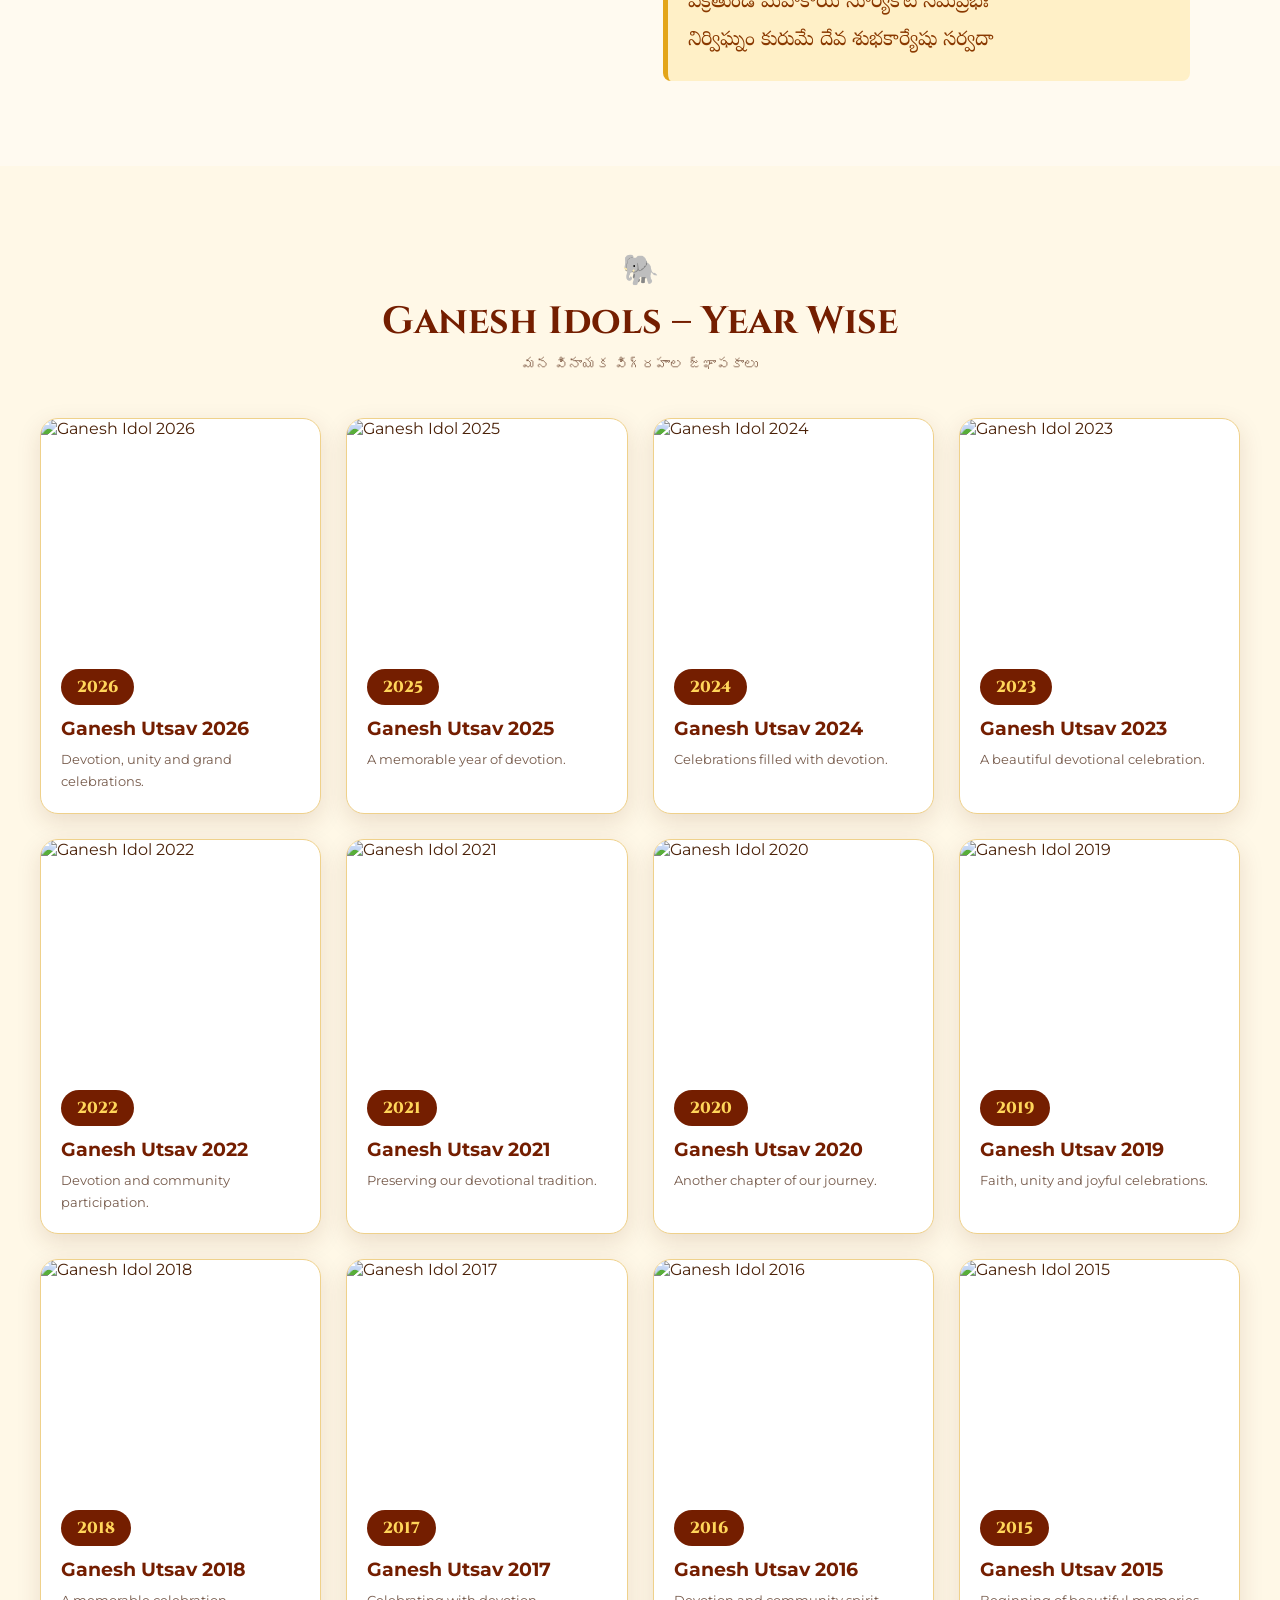
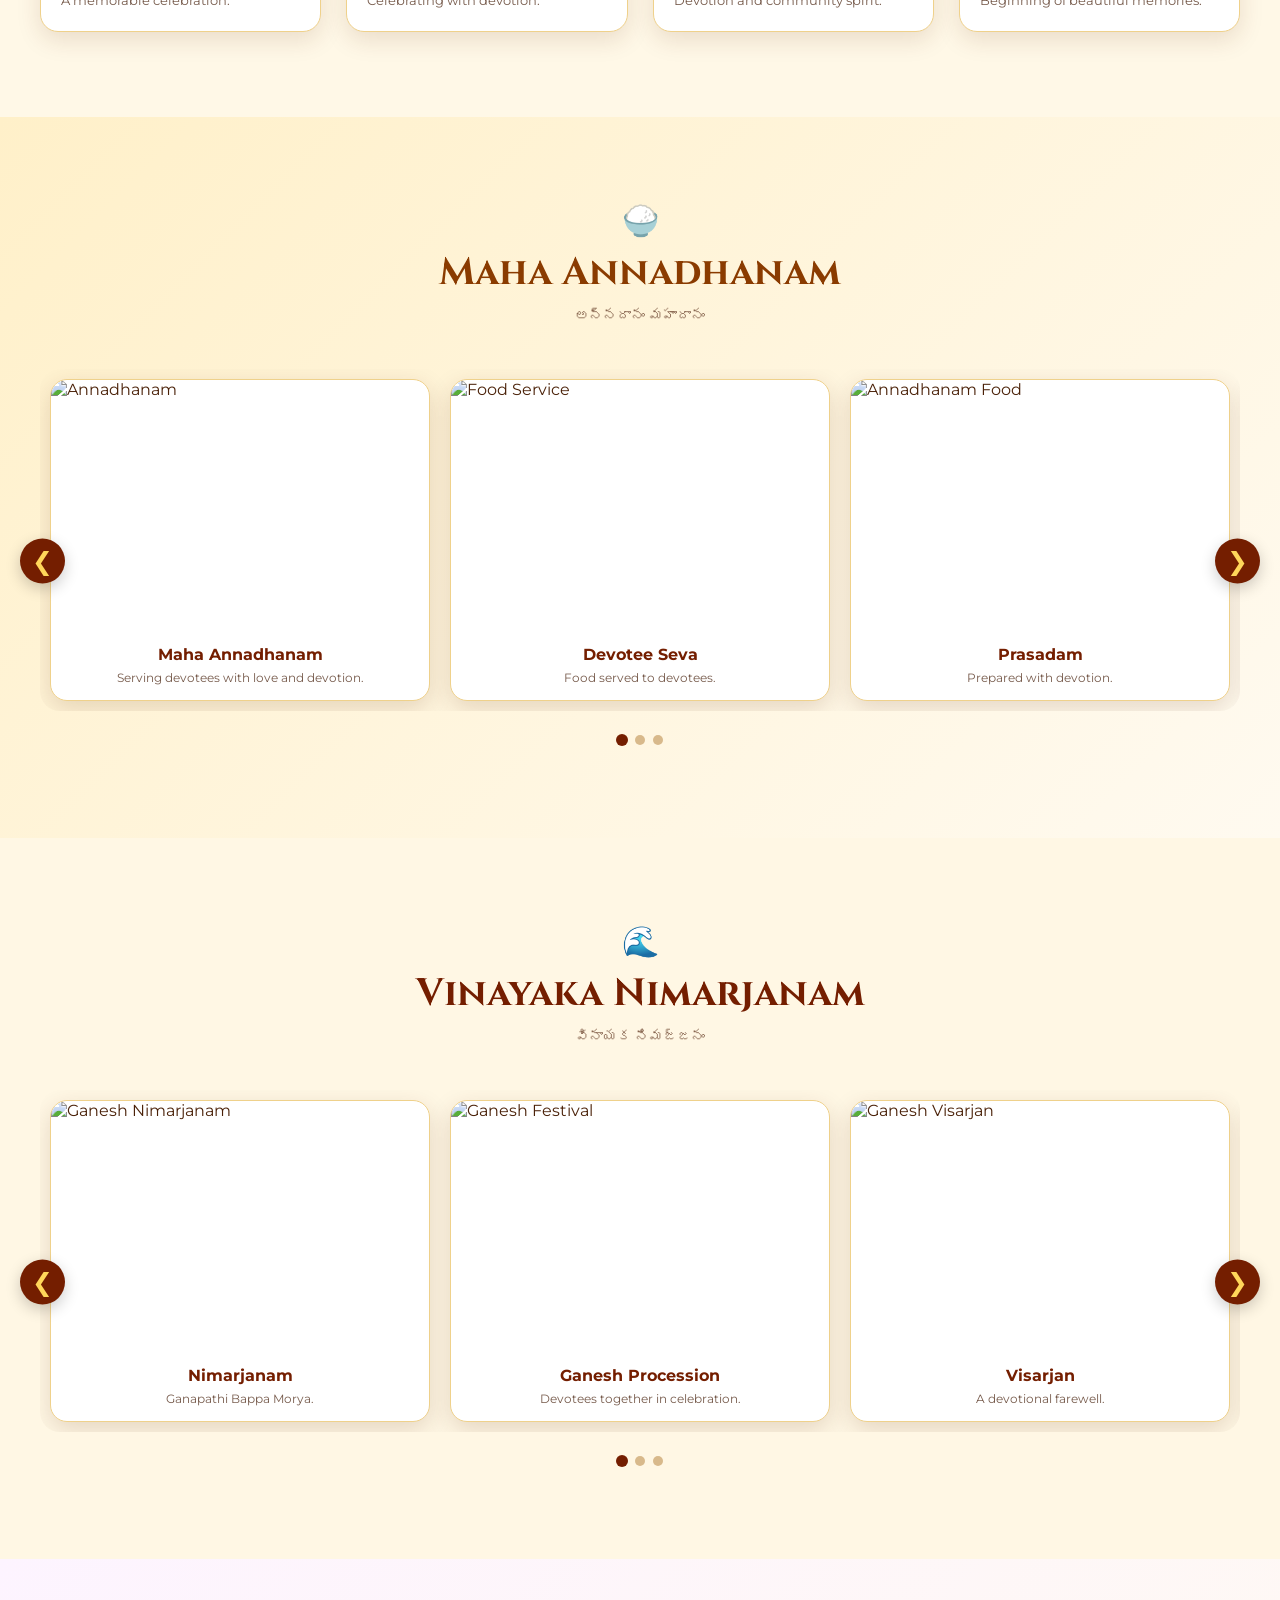
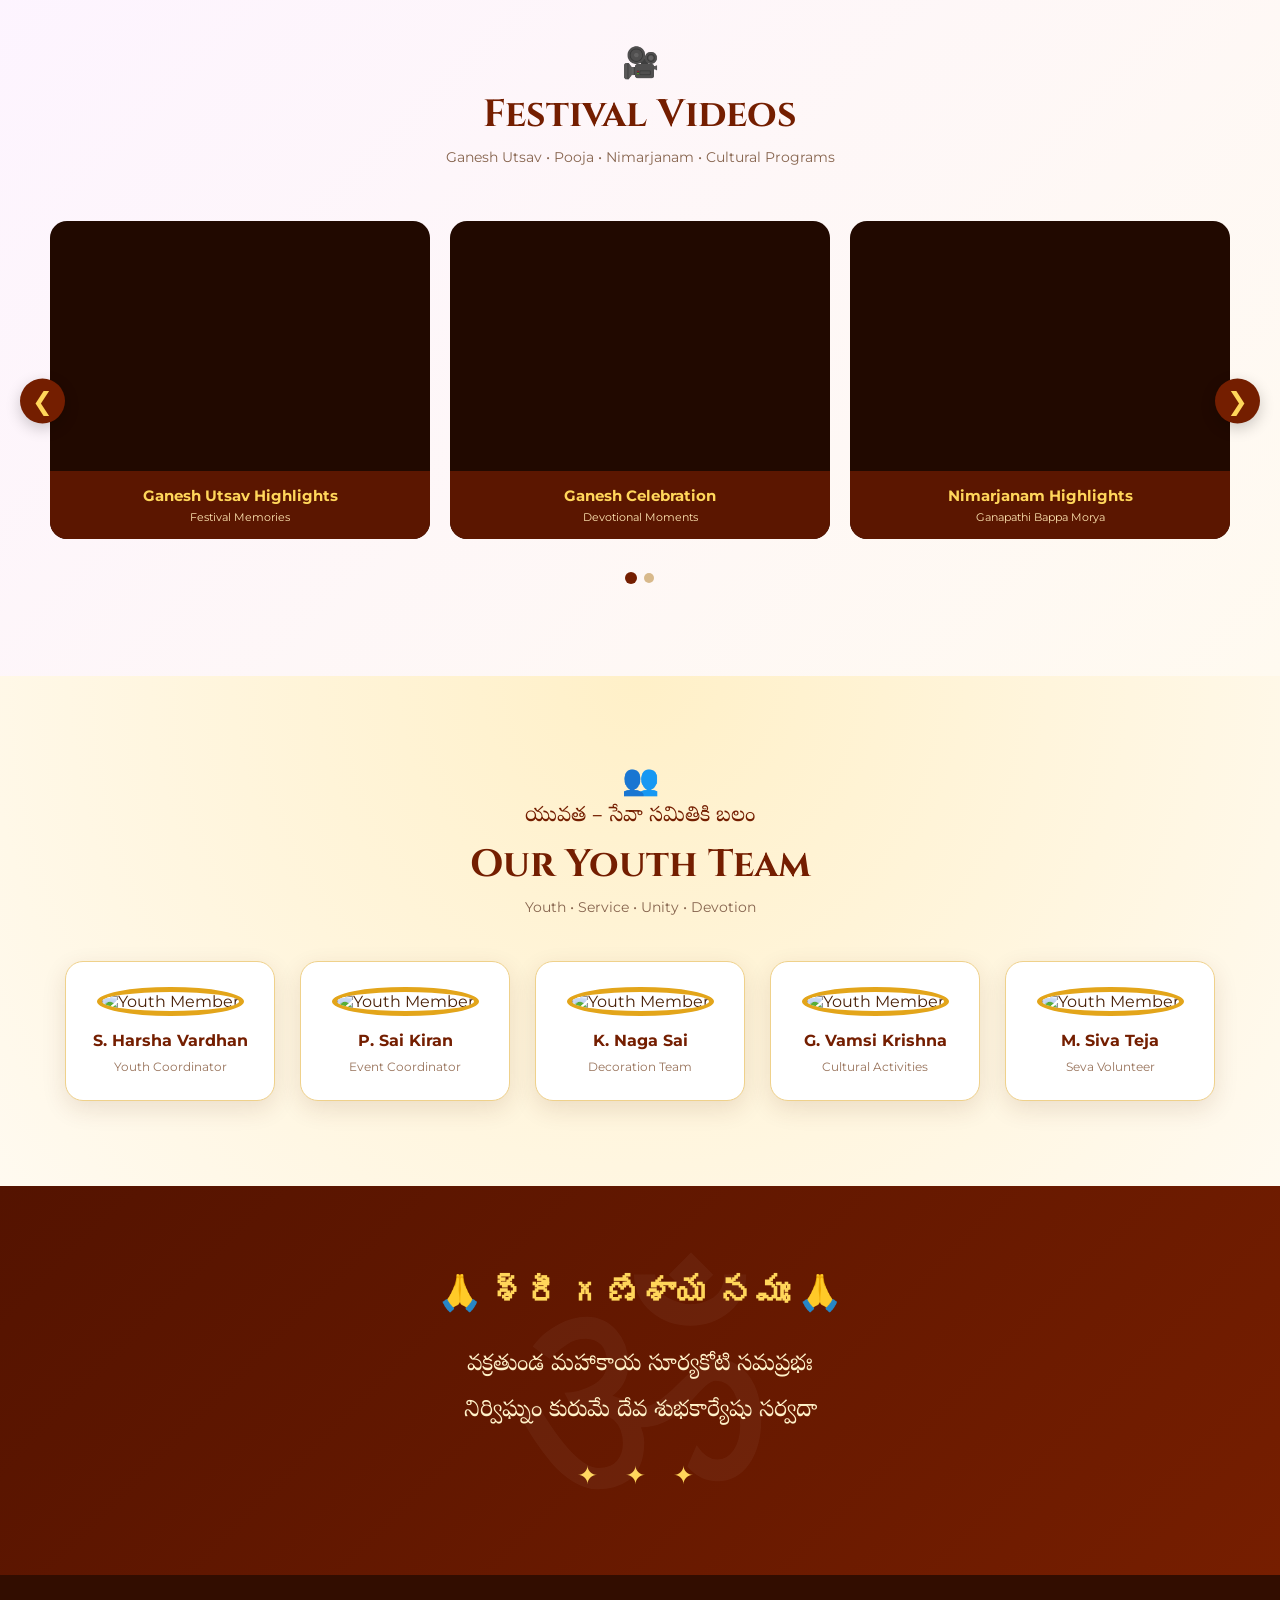
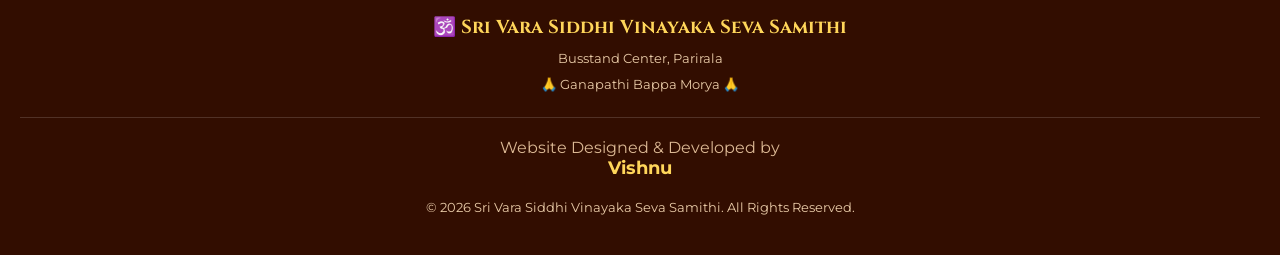
==== commit d5efac5e: "structuring of page" ====
--- a/index.html
+++ b/index.html
@@ -132,13 +132,11 @@
 
         .nav-container {
 
-            max-width: 1250px;
-
-            margin: auto;
-
-            min-height: 78px;
-
-            padding: 10px 20px;
+             width: 100%;
+    max-width: none;
+    margin: 0;
+    padding-left: 20px;
+    padding-right: 20px;
 
             display: flex;
 
@@ -166,11 +164,11 @@
         }
 
 
-        .logo-icon {
-
-            font-size: 45px;
-
-        }
+        .logo-icon img {
+    width: 50px;
+    height: 50px;
+    object-fit: contain;
+}
 
 
         .logo-text {
@@ -1628,7 +1626,7 @@
         <a href="#home" class="logo">
 
             <div class="logo-icon">
-                🐘
+                 <img src="logo.png" alt="Logo">
             </div>
 
 
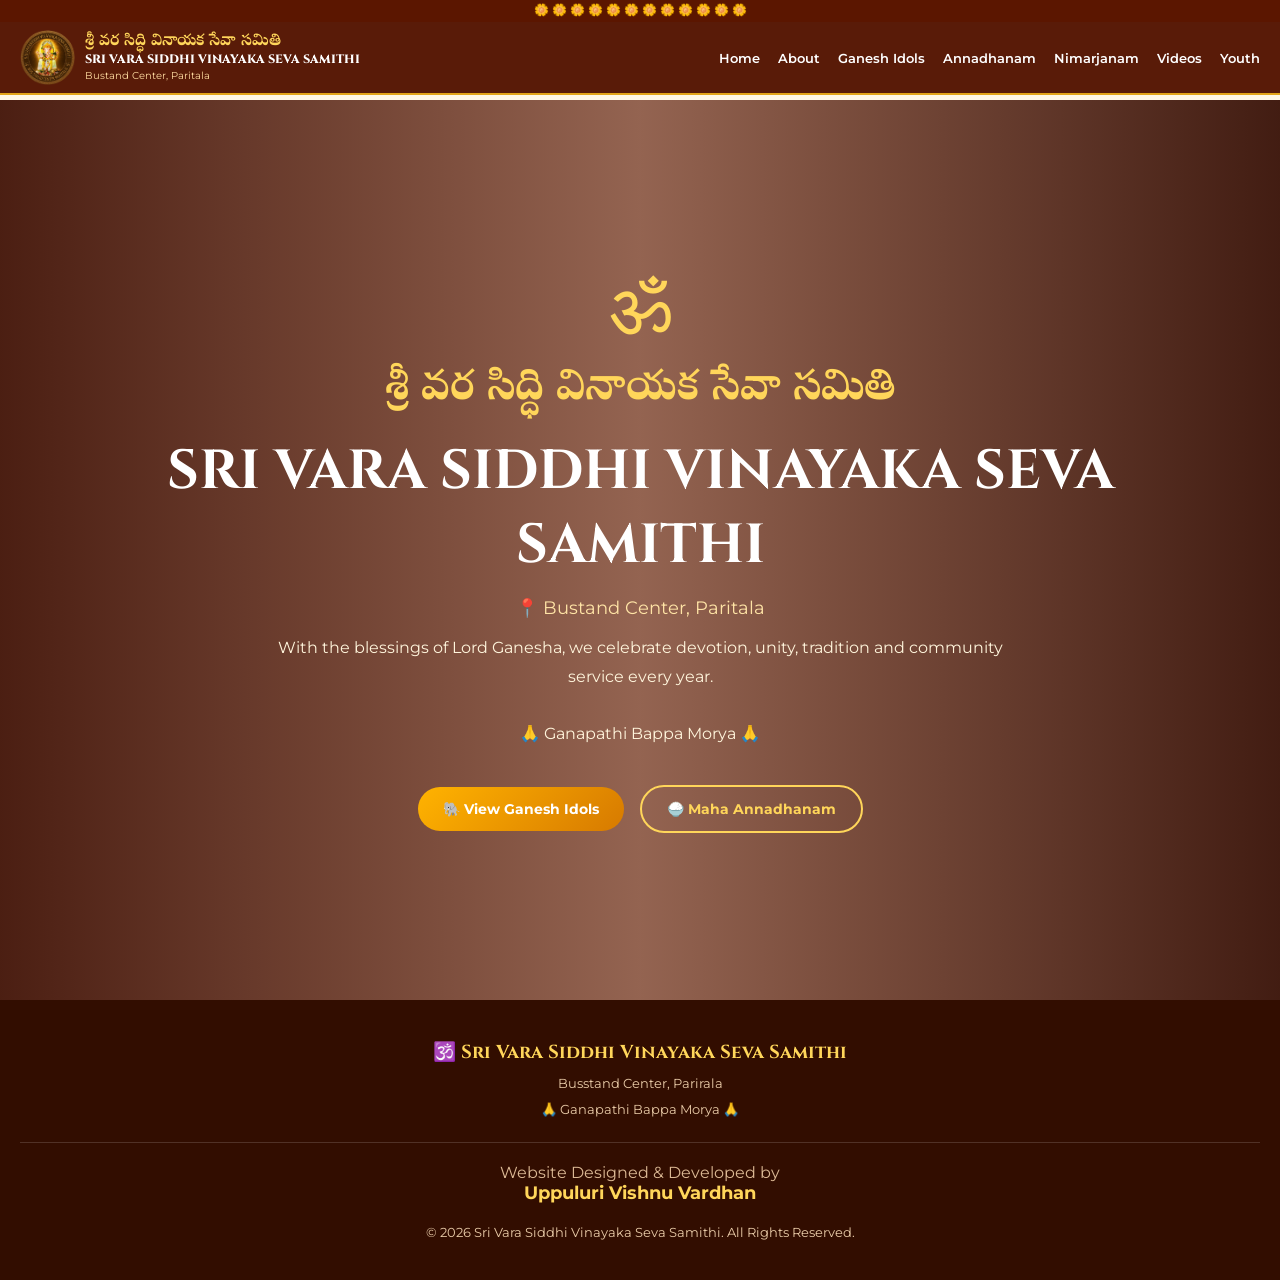
==== commit 2a738da1: "home page" ====
--- a/index.html
+++ b/index.html
@@ -5,18 +5,15 @@
 
     <meta charset="UTF-8">
 
-    <meta name="viewport" content="width=device-width, initial-scale=1.0">
+    <meta name="viewport"
+          content="width=device-width, initial-scale=1.0">
 
     <title>
         Sri Vara Siddhi Vinayaka Seva Samithi | Parirala
     </title>
 
-
-    <!-- =========================
-         GOOGLE FONTS
-    ========================== -->
-
-    <link rel="preconnect" href="https://fonts.googleapis.com">
+    <link rel="preconnect"
+          href="https://fonts.googleapis.com">
 
     <link rel="preconnect"
           href="https://fonts.gstatic.com"
@@ -25,1610 +22,21 @@
     <link href="https://fonts.googleapis.com/css2?family=Cinzel:wght@500;600;700;800&family=Montserrat:wght@400;500;600;700;800&family=Noto+Serif+Telugu:wght@500;600;700&display=swap"
           rel="stylesheet">
 
-
-    <style>
-
-        /* =========================================
-           BASIC RESET
-        ========================================= */
-
-        * {
-            margin: 0;
-            padding: 0;
-            box-sizing: border-box;
-        }
-
-        html {
-            scroll-behavior: smooth;
-        }
-
-        body {
-            font-family: 'Montserrat', sans-serif;
-            background: #fff8e7;
-            color: #4a2108;
-            overflow-x: hidden;
-        }
-
-
-        /* =========================================
-           COLORS
-        ========================================= */
-
-        :root {
-
-            --dark-red: #5b1600;
-            --deep-red: #741e00;
-            --red: #982d00;
-
-            --gold: #e3a51a;
-            --bright-gold: #ffd65a;
-
-            --cream: #fff8e7;
-            --light-cream: #fffaf0;
-
-            --brown: #5c321d;
-
-        }
-
-
-        /* =========================================
-           DECORATIVE TOP BORDER
-        ========================================= */
-
-        body::before {
-
-            content: "🌼 🌼 🌼 🌼 🌼 🌼 🌼 🌼 🌼 🌼 🌼 🌼 🌼 🌼 🌼";
-
-            position: fixed;
-
-            top: 0;
-            left: 0;
-
-            width: 100%;
-
-            height: 22px;
-
-            background: var(--dark-red);
-
-            color: var(--bright-gold);
-
-            text-align: center;
-
-            font-size: 12px;
-
-            line-height: 20px;
-
-            z-index: 2000;
-
-            overflow: hidden;
-
-        }
-
-
-        /* =========================================
-           NAVBAR
-        ========================================= */
-
-        nav {
-
-            position: fixed;
-
-            top: 22px;
-
-            left: 0;
-
-            width: 100%;
-
-            z-index: 1500;
-
-            background: rgba(84, 20, 0, 0.97);
-
-            backdrop-filter: blur(12px);
-
-            border-bottom: 2px solid var(--gold);
-
-        }
-
-
-        .nav-container {
-
-             width: 100%;
-    max-width: none;
-    margin: 0;
-    padding-left: 20px;
-    padding-right: 20px;
-
-            display: flex;
-
-            align-items: center;
-
-            justify-content: space-between;
-
-            gap: 20px;
-
-        }
-
-
-        /* LOGO */
-
-        .logo {
-
-            display: flex;
-
-            align-items: center;
-
-            gap: 12px;
-
-            text-decoration: none;
-
-        }
-
-
-        .logo-icon img {
-    width: 50px;
-    height: 50px;
-    object-fit: contain;
-}
-
-
-        .logo-text {
-
-            line-height: 1.25;
-
-        }
-
-
-        .logo-telugu {
-
-            font-family: 'Noto Serif Telugu', serif;
-
-            color: var(--bright-gold);
-
-            font-size: 17px;
-
-            font-weight: 700;
-
-        }
-
-
-        .logo-name {
-
-            font-family: 'Cinzel', serif;
-
-            color: white;
-
-            font-size: 14px;
-
-            font-weight: 800;
-
-        }
-
-
-        .logo-location {
-
-            color: #ffdca0;
-
-            font-size: 11px;
-
-            margin-top: 3px;
-
-        }
-
-
-        /* NAV LINKS */
-
-        .nav-links {
-
-            list-style: none;
-
-            display: flex;
-
-            align-items: center;
-
-            gap: 20px;
-
-        }
-
-
-        .nav-links a {
-
-            color: white;
-
-            text-decoration: none;
-
-            font-size: 13px;
-
-            font-weight: 600;
-
-            transition: 0.3s;
-
-            position: relative;
-
-        }
-
-
-        .nav-links a::after {
-
-            content: "";
-
-            position: absolute;
-
-            left: 0;
-
-            bottom: -7px;
-
-            width: 0;
-
-            height: 2px;
-
-            background: var(--bright-gold);
-
-            transition: 0.3s;
-
-        }
-
-
-        .nav-links a:hover {
-
-            color: var(--bright-gold);
-
-        }
-
-
-        .nav-links a:hover::after {
-
-            width: 100%;
-
-        }
-
-
-        /* =========================================
-           HERO
-        ========================================= */
-
-        .hero {
-
-            min-height: 100vh;
-
-            margin-top: 100px;
-
-            display: flex;
-
-            justify-content: center;
-
-            align-items: center;
-
-            text-align: center;
-
-            position: relative;
-
-            overflow: hidden;
-
-            color: white;
-
-            background:
-
-                linear-gradient(
-
-                    90deg,
-
-                    rgba(60, 12, 0, 0.92),
-
-                    rgba(90, 20, 0, 0.65),
-
-                    rgba(50, 10, 0, 0.92)
-
-                ),
-
-                url("https://images.unsplash.com/photo-1603819747793-6d8f8c4f2c7b?auto=format&fit=crop&w=2000&q=90");
-
-            background-size: cover;
-
-            background-position: center;
-
-        }
-
-
-        .hero::before {
-
-            content: "🪔";
-
-            position: absolute;
-
-            left: 5%;
-
-            top: 35%;
-
-            font-size: 60px;
-
-            animation: floatLamp 3s infinite ease-in-out;
-
-        }
-
-
-        .hero::after {
-
-            content: "🪔";
-
-            position: absolute;
-
-            right: 5%;
-
-            top: 35%;
-
-            font-size: 60px;
-
-            animation: floatLamp 3s infinite ease-in-out 1s;
-
-        }
-
-
-        .hero-content {
-
-            max-width: 1000px;
-
-            padding: 50px 25px;
-
-            animation: fadeUp 1.3s ease;
-
-        }
-
-
-        .om {
-
-            font-size: 75px;
-
-            color: var(--bright-gold);
-
-            text-shadow: 0 0 25px rgba(255, 198, 50, 0.5);
-
-            margin-bottom: 10px;
-
-        }
-
-
-        .hero-telugu {
-
-            font-family: 'Noto Serif Telugu', serif;
-
-            font-size: clamp(25px, 4vw, 42px);
-
-            color: var(--bright-gold);
-
-            font-weight: 700;
-
-            margin-bottom: 15px;
-
-        }
-
-
-        .hero h1 {
-
-            font-family: 'Cinzel', serif;
-
-            font-size: clamp(25px, 5vw, 55px);
-
-            color: white;
-
-            letter-spacing: 1px;
-
-            margin-bottom: 15px;
-
-        }
-
-
-        .hero-location {
-
-            font-size: 18px;
-
-            color: #ffe4a6;
-
-            margin-bottom: 15px;
-
-        }
-
-
-        .hero-subtitle {
-
-            max-width: 750px;
-
-            margin: auto;
-
-            line-height: 1.8;
-
-            font-size: 16px;
-
-            color: #fff5dc;
-
-        }
-
-
-        .hero-buttons {
-
-            margin-top: 30px;
-
-        }
-
-
-        .btn {
-
-            display: inline-block;
-
-            padding: 13px 25px;
-
-            margin: 6px;
-
-            border-radius: 30px;
-
-            text-decoration: none;
-
-            font-size: 14px;
-
-            font-weight: 700;
-
-            transition: 0.3s;
-
-        }
-
-
-        .btn-primary {
-
-            background: linear-gradient(
-
-                135deg,
-
-                #ffb300,
-
-                #d77a00
-
-            );
-
-            color: white;
-
-            box-shadow: 0 5px 20px rgba(255, 166, 0, 0.25);
-
-        }
-
-
-        .btn-primary:hover {
-
-            transform: translateY(-4px);
-
-            box-shadow: 0 10px 25px rgba(255, 166, 0, 0.4);
-
-        }
-
-
-        .btn-outline {
-
-            border: 2px solid var(--bright-gold);
-
-            color: var(--bright-gold);
-
-        }
-
-
-        .btn-outline:hover {
-
-            background: var(--bright-gold);
-
-            color: var(--dark-red);
-
-        }
-
-
-        /* =========================================
-           COMMON SECTION
-        ========================================= */
-
-        section {
-
-            padding: 85px 20px;
-
-        }
-
-
-        .section-title {
-
-            text-align: center;
-
-            margin-bottom: 45px;
-
-        }
-
-
-        .section-symbol {
-
-            color: var(--gold);
-
-            font-size: 30px;
-
-            margin-bottom: 5px;
-
-        }
-
-
-        .section-title h2 {
-
-            font-family: 'Cinzel', serif;
-
-            font-size: clamp(26px, 4vw, 38px);
-
-            color: var(--deep-red);
-
-            margin: 8px 0;
-
-        }
-
-
-        .section-title p {
-
-            color: #87654f;
-
-            font-size: 14px;
-
-        }
-
-
-        .section-title .telugu {
-
-            font-family: 'Noto Serif Telugu', serif;
-
-            color: var(--deep-red);
-
-            font-size: 21px;
-
-        }
-
-
-        /* =========================================
-           ABOUT
-        ========================================= */
-
-        .about {
-
-            background:
-
-                radial-gradient(
-
-                    circle at top,
-
-                    #fff2c4,
-
-                    #fffaf0 60%
-
-                );
-
-        }
-
-
-        .about-container {
-
-            max-width: 1100px;
-
-            margin: auto;
-
-            display: grid;
-
-            grid-template-columns: 1fr 1fr;
-
-            gap: 45px;
-
-            align-items: center;
-
-        }
-
-
-        .about-image {
-
-            position: relative;
-
-        }
-
-
-        .about-image img {
-
-            width: 100%;
-
-            height: 450px;
-
-            object-fit: cover;
-
-            border-radius: 25px;
-
-            border: 5px solid #e5b339;
-
-            box-shadow:
-
-                0 20px 45px rgba(90, 30, 0, 0.22);
-
-        }
-
-
-        .about-text h3 {
-
-            font-family: 'Noto Serif Telugu', serif;
-
-            color: var(--red);
-
-            font-size: 28px;
-
-            margin-bottom: 20px;
-
-        }
-
-
-        .about-text p {
-
-            line-height: 1.9;
-
-            margin-bottom: 15px;
-
-            color: #654738;
-
-        }
-
-
-        .mantra {
-
-            background: #fff0c7;
-
-            border-left: 5px solid var(--gold);
-
-            border-radius: 8px;
-
-            padding: 20px;
-
-            margin-top: 25px;
-
-            color: #8a3900;
-
-            font-family: 'Noto Serif Telugu', serif;
-
-            font-size: 20px;
-
-            line-height: 1.9;
-
-        }
-
-
-        /* =========================================
-           GANESH YEARS
-        ========================================= */
-
-        .years {
-
-            background: #fff8e7;
-
-        }
-
-
-        .year-grid {
-
-            max-width: 1200px;
-
-            margin: auto;
-
-            display: grid;
-
-            grid-template-columns:
-
-                repeat(auto-fit, minmax(240px, 1fr));
-
-            gap: 25px;
-
-        }
-
-
-        .year-card {
-
-            background: white;
-
-            overflow: hidden;
-
-            border-radius: 18px;
-
-            border: 1px solid #efd18b;
-
-            box-shadow:
-
-                0 8px 25px rgba(90, 40, 0, 0.13);
-
-            transition: 0.4s;
-
-        }
-
-
-        .year-card:hover {
-
-            transform: translateY(-9px);
-
-            box-shadow:
-
-                0 18px 40px rgba(105, 45, 0, 0.25);
-
-        }
-
-
-        .year-card img {
-
-            width: 100%;
-
-            height: 230px;
-
-            object-fit: cover;
-
-            display: block;
-
-        }
-
-
-        .year-content {
-
-            padding: 20px;
-
-        }
-
-
-        .year-number {
-
-            display: inline-block;
-
-            background: var(--deep-red);
-
-            color: var(--bright-gold);
-
-            padding: 7px 16px;
-
-            border-radius: 20px;
-
-            font-family: 'Cinzel', serif;
-
-            font-weight: 800;
-
-            margin-bottom: 12px;
-
-        }
-
-
-        .year-content h3 {
-
-            color: var(--deep-red);
-
-            margin-bottom: 8px;
-
-        }
-
-
-        .year-content p {
-
-            color: #765a4b;
-
-            font-size: 13px;
-
-            line-height: 1.7;
-
-        }
-
-
-        /* =========================================
-           SLIDER COMMON
-        ========================================= */
-
-        .slider-section {
-
-            background: #fffaf0;
-
-        }
-
-
-        .slider-wrapper {
-
-            max-width: 1200px;
-
-            margin: auto;
-
-            position: relative;
-
-        }
-
-
-        .slider-window {
-
-            overflow: hidden;
-
-            border-radius: 20px;
-
-        }
-
-
-        .slider-track {
-
-            display: flex;
-
-            transition: transform 0.6s ease;
-
-        }
-
-
-        .slide {
-
-            min-width: 33.333333%;
-
-            padding: 10px;
-
-        }
-
-
-        .slide-card {
-
-            background: white;
-
-            border-radius: 17px;
-
-            overflow: hidden;
-
-            box-shadow:
-
-                0 8px 25px rgba(80, 35, 0, 0.15);
-
-            border: 1px solid #efd18b;
-
-        }
-
-
-        .slide-card img {
-
-            width: 100%;
-
-            height: 250px;
-
-            object-fit: cover;
-
-            display: block;
-
-        }
-
-
-        .slide-info {
-
-            padding: 15px;
-
-            text-align: center;
-
-        }
-
-
-        .slide-info h3 {
-
-            color: var(--deep-red);
-
-            font-size: 16px;
-
-            margin-bottom: 6px;
-
-        }
-
-
-        .slide-info p {
-
-            color: #765a4b;
-
-            font-size: 12px;
-
-        }
-
-
-        /* =========================================
-           SLIDER BUTTONS
-        ========================================= */
-
-        .slider-btn {
-
-            position: absolute;
-
-            top: 50%;
-
-            transform: translateY(-50%);
-
-            width: 45px;
-
-            height: 45px;
-
-            border: none;
-
-            border-radius: 50%;
-
-            background: var(--deep-red);
-
-            color: var(--bright-gold);
-
-            font-size: 25px;
-
-            cursor: pointer;
-
-            z-index: 10;
-
-            box-shadow:
-
-                0 5px 15px rgba(0,0,0,0.2);
-
-            transition: 0.3s;
-
-        }
-
-
-        .slider-btn:hover {
-
-            background: var(--gold);
-
-            color: white;
-
-        }
-
-
-        .slider-btn.prev {
-
-            left: -20px;
-
-        }
-
-
-        .slider-btn.next {
-
-            right: -20px;
-
-        }
-
-
-        /* DOTS */
-
-        .dots {
-
-            text-align: center;
-
-            margin-top: 20px;
-
-        }
-
-
-        .dot {
-
-            display: inline-block;
-
-            width: 10px;
-
-            height: 10px;
-
-            border-radius: 50%;
-
-            background: #d8b98b;
-
-            margin: 4px;
-
-            cursor: pointer;
-
-        }
-
-
-        .dot.active {
-
-            background: var(--deep-red);
-
-            transform: scale(1.2);
-
-        }
-
-
-        /* =========================================
-           MAHA ANNADHANAM
-        ========================================= */
-
-        .annadhanam {
-
-            background:
-
-                linear-gradient(
-
-                    135deg,
-
-                    #fff0c9,
-
-                    #fffaf0
-
-                );
-
-        }
-
-
-        .annadhanam .section-title h2 {
-
-            color: #8a3b00;
-
-        }
-
-
-        /* =========================================
-           NIMARJANAM
-        ========================================= */
-
-        .nimarjanam {
-
-            background: #fff7e4;
-
-        }
-
-
-        /* =========================================
-           VIDEO SECTION
-        ========================================= */
-
-        .videos {
-
-            background:
-
-                linear-gradient(
-
-                    135deg,
-
-                    #fdf4ff,
-
-                    #fffaf0
-
-                );
-
-        }
-
-
-        .video-card {
-
-            position: relative;
-
-            background: #210900;
-
-            border-radius: 17px;
-
-            overflow: hidden;
-
-        }
-
-
-        .video-card iframe {
-
-            width: 100%;
-
-            height: 250px;
-
-            border: none;
-
-            display: block;
-
-        }
-
-
-        .video-title {
-
-            padding: 15px;
-
-            text-align: center;
-
-            color: white;
-
-            background: var(--dark-red);
-
-        }
-
-
-        .video-title h3 {
-
-            color: var(--bright-gold);
-
-            font-size: 15px;
-
-            margin-bottom: 5px;
-
-        }
-
-
-        .video-title p {
-
-            font-size: 11px;
-
-            color: #ffe5b0;
-
-        }
-
-
-        /* =========================================
-           YOUTH
-        ========================================= */
-
-        .youth {
-
-            background:
-
-                radial-gradient(
-
-                    circle at top,
-
-                    #fff0c8,
-
-                    #fffaf0
-
-                );
-
-        }
-
-
-        .members {
-
-            max-width: 1150px;
-
-            margin: auto;
-
-            display: grid;
-
-            grid-template-columns:
-
-                repeat(auto-fit, minmax(190px, 1fr));
-
-            gap: 25px;
-
-        }
-
-
-        .member {
-
-            background: white;
-
-            text-align: center;
-
-            padding: 25px 15px;
-
-            border-radius: 18px;
-
-            border: 1px solid #efd18b;
-
-            box-shadow:
-
-                0 8px 25px rgba(90, 40, 0, 0.12);
-
-            transition: 0.3s;
-
-        }
-
-
-        .member:hover {
-
-            transform: translateY(-8px);
-
-        }
-
-
-        .member img {
-
-            width: 120px;
-
-            height: 120px;
-
-            object-fit: cover;
-
-            border-radius: 50%;
-
-            border: 5px solid var(--gold);
-
-            margin-bottom: 15px;
-
-        }
-
-
-        .member h3 {
-
-            color: var(--deep-red);
-
-            font-size: 16px;
-
-            margin-bottom: 6px;
-
-        }
-
-
-        .member span {
-
-            font-size: 12px;
-
-            color: #98735b;
-
-        }
-
-
-        /* =========================================
-           DEVOTIONAL
-        ========================================= */
-
-        .devotional {
-
-            background:
-
-                linear-gradient(
-
-                    135deg,
-
-                    #541300,
-
-                    #761e00
-
-                );
-
-            color: white;
-
-            text-align: center;
-
-            position: relative;
-
-            overflow: hidden;
-
-        }
-
-
-        .devotional::before {
-
-            content: "ॐ";
-
-            position: absolute;
-
-            font-size: 300px;
-
-            opacity: 0.04;
-
-            left: 50%;
-
-            top: 50%;
-
-            transform: translate(-50%, -50%);
-
-        }
-
-
-        .devotional h2 {
-
-            font-family: 'Cinzel', serif;
-
-            color: var(--bright-gold);
-
-            font-size: 35px;
-
-            margin-bottom: 25px;
-
-            position: relative;
-
-        }
-
-
-        .quote {
-
-            max-width: 800px;
-
-            margin: auto;
-
-            font-family: 'Noto Serif Telugu', serif;
-
-            font-size: 23px;
-
-            line-height: 2;
-
-            color: #fff1c8;
-
-            position: relative;
-
-        }
-
-
-        .stars {
-
-            margin-top: 25px;
-
-            color: var(--bright-gold);
-
-            font-size: 25px;
-
-            letter-spacing: 10px;
-
-        }
-
-
-        /* =========================================
-           FOOTER
-        ========================================= */
-
-        footer {
-
-            background: #320d00;
-
-            color: white;
-
-            text-align: center;
-
-            padding: 40px 20px;
-
-        }
-
-
-        footer h3 {
-
-            font-family: 'Cinzel', serif;
-
-            color: var(--bright-gold);
-
-            margin-bottom: 10px;
-
-        }
-
-
-        footer p {
-
-            color: #e9cba7;
-
-            font-size: 13px;
-
-        }
-
-
-        .designer {
-
-            margin-top: 25px;
-
-            padding-top: 20px;
-
-            border-top: 1px solid rgba(255,255,255,0.15);
-
-            color: #dcb994;
-
-        }
-
-
-        .designer strong {
-
-            color: var(--bright-gold);
-
-            font-size: 18px;
-
-        }
-
-
-        /* =========================================
-           ANIMATIONS
-        ========================================= */
-
-        @keyframes fadeUp {
-
-            from {
-
-                opacity: 0;
-
-                transform: translateY(35px);
-
-            }
-
-            to {
-
-                opacity: 1;
-
-                transform: translateY(0);
-
-            }
-
-        }
-
-
-        @keyframes floatLamp {
-
-            0%, 100% {
-
-                transform: translateY(0);
-
-            }
-
-            50% {
-
-                transform: translateY(-15px);
-
-            }
-
-        }
-
-
-        /* =========================================
-           MOBILE
-        ========================================= */
-
-        @media (max-width: 900px) {
-
-            .nav-links {
-
-                display: none;
-
-            }
-
-
-            .slide {
-
-                min-width: 50%;
-
-            }
-
-
-            .about-container {
-
-                grid-template-columns: 1fr;
-
-            }
-
-
-            .about-image img {
-
-                height: 350px;
-
-            }
-
-        }
-
-
-        @media (max-width: 600px) {
-
-            .logo-icon {
-
-                font-size: 35px;
-
-            }
-
-
-            .logo-telugu {
-
-                font-size: 13px;
-
-            }
-
-
-            .logo-name {
-
-                font-size: 10px;
-
-            }
-
-
-            .logo-location {
-
-                font-size: 9px;
-
-            }
-
-
-            .hero {
-
-                margin-top: 90px;
-
-            }
-
-
-            .om {
-
-                font-size: 55px;
-
-            }
-
-
-            .hero::before,
-
-            .hero::after {
-
-                font-size: 35px;
-
-            }
-
-
-            section {
-
-                padding: 65px 14px;
-
-            }
-
-
-            .slide {
-
-                min-width: 100%;
-
-            }
-
-
-            .slide-card img {
-
-                height: 240px;
-
-            }
-
-
-            .slider-btn.prev {
-
-                left: 5px;
-
-            }
-
-
-            .slider-btn.next {
-
-                right: 5px;
-
-            }
-
-
-            .year-grid {
-
-                grid-template-columns: 1fr;
-
-            }
-
-
-            .members {
-
-                grid-template-columns:
-
-                    repeat(2, 1fr);
-
-            }
-
-
-            .member {
-
-                padding: 20px 10px;
-
-            }
-
-
-            .member img {
-
-                width: 95px;
-
-                height: 95px;
-
-            }
-
-        }
-
-
-        @media (max-width: 400px) {
-
-            .members {
-
-                grid-template-columns: 1fr;
-
-            }
-
-        }
-
-    </style>
+    <link rel="stylesheet" href="style.css">
 
 </head>
 
-
 <body>
-
-
-<!-- =========================================
-     NAVBAR
-========================================= -->
 
 <nav>
 
     <div class="nav-container">
 
-
-        <a href="#home" class="logo">
+        <a href="index.html" class="logo">
 
             <div class="logo-icon">
-                 <img src="logo.png" alt="Logo">
+                <img src="logo.png" alt="Sri Vara Siddhi Vinayaka Logo">
             </div>
-
 
             <div class="logo-text">
 
@@ -1648,36 +56,21 @@
 
         </a>
 
-
         <ul class="nav-links">
 
-            <li>
-                <a href="#home">Home</a>
-            </li>
+            <li><a href="index.html">Home</a></li>
 
-            <li>
-                <a href="#about">About</a>
-            </li>
+            <li><a href="about.html">About</a></li>
 
-            <li>
-                <a href="#years">Ganesh Idols</a>
-            </li>
+            <li><a href="idols.html">Ganesh Idols</a></li>
 
-            <li>
-                <a href="#annadhanam">Annadhanam</a>
-            </li>
+            <li><a href="annadhanam.html">Annadhanam</a></li>
 
-            <li>
-                <a href="#nimarjanam">Nimarjanam</a>
-            </li>
+            <li><a href="nimarjanam.html">Nimarjanam</a></li>
 
-            <li>
-                <a href="#videos">Videos</a>
-            </li>
+            <li><a href="videos.html">Videos</a></li>
 
-            <li>
-                <a href="#youth">Youth</a>
-            </li>
+            <li><a href="youth.html">Youth</a></li>
 
         </ul>
 
@@ -1686,39 +79,26 @@
 </nav>
 
 
-
-<!-- =========================================
-     HERO
-========================================= -->
-
 <section class="hero" id="home">
 
-
     <div class="hero-content">
-
 
         <div class="om">
             ॐ
         </div>
 
-
         <div class="hero-telugu">
             శ్రీ వర సిద్ధి వినాయక సేవా సమితి
         </div>
-
 
         <h1>
             SRI VARA SIDDHI VINAYAKA
             SEVA SAMITHI
         </h1>
 
-
         <div class="hero-location">
-
             📍 Bustand Center, Paritala
-
         </div>
-
 
         <p class="hero-subtitle">
 
@@ -1726,24 +106,22 @@
             we celebrate devotion, unity, tradition
             and community service every year.
 
-            <br>
+            <br><br>
 
             🙏 Ganapathi Bappa Morya 🙏
 
         </p>
 
-
         <div class="hero-buttons">
 
-            <a href="#years"
+            <a href="idols.html"
                class="btn btn-primary">
 
                 🐘 View Ganesh Idols
 
             </a>
 
-
-            <a href="#annadhanam"
+            <a href="annadhanam.html"
                class="btn btn-outline">
 
                 🍚 Maha Annadhanam
@@ -1752,1222 +130,24 @@
 
         </div>
 
-
-    </div>
-
-
-</section>
-
-
-
-<!-- =========================================
-     ABOUT
-========================================= -->
-
-<section class="about" id="about">
-
-
-    <div class="section-title">
-
-        <div class="section-symbol">
-            🪔
-        </div>
-
-        <div class="telugu">
-            మన వినాయక సేవా సమితి
-        </div>
-
-        <h2>
-            Our Devotional Journey
-        </h2>
-
-        <p>
-            Devotion • Unity • Service • Tradition
-        </p>
-
-    </div>
-
-
-    <div class="about-container">
-
-
-        <div class="about-image">
-
-            <img
-                src="https://images.unsplash.com/photo-1603819747793-6d8f8c4f2c7b?auto=format&fit=crop&w=1000&q=90"
-                alt="Lord Ganesha">
-
-        </div>
-
-
-        <div class="about-text">
-
-
-            <h3>
-                స్వామి వారి ఆశీస్సులతో...
-            </h3>
-
-
-            <p>
-
-                Sri Vara Siddhi Vinayaka Seva Samithi,
-                Busstand Center, Parirala, brings together
-                devotees and youth every year to celebrate
-                Lord Ganesha with devotion and enthusiasm.
-
-            </p>
-
-
-            <p>
-
-                Our celebrations include Ganesh idol
-                installation, pooja, cultural programs,
-                Maha Annadhanam, community service and
-                Nimarjanam.
-
-            </p>
-
-
-            <div class="mantra">
-
-                వక్రతుండ మహాకాయ
-                సూర్యకోటి సమప్రభః
-                <br>
-
-                నిర్విఘ్నం కురుమే దేవ
-                శుభకార్యేషు సర్వదా
-
-            </div>
-
-
-        </div>
-
     </div>
 
 </section>
 
 
-
-<!-- =========================================
-     GANESH IDOLS
-========================================= -->
-
-<section class="years" id="years">
-
-
-    <div class="section-title">
-
-        <div class="section-symbol">
-            🐘
-        </div>
-
-        <h2>
-            Ganesh Idols – Year Wise
-        </h2>
-
-        <p>
-            మన వినాయక విగ్రహాల జ్ఞాపకాలు
-        </p>
-
-    </div>
-
-
-    <div class="year-grid">
-
-
-        <!-- 2026 -->
-
-        <div class="year-card">
-
-            <img
-                src="https://images.unsplash.com/photo-1603819747793-6d8f8c4f2c7b?auto=format&fit=crop&w=900&q=85"
-                alt="Ganesh Idol 2026">
-
-            <div class="year-content">
-
-                <span class="year-number">
-                    2026
-                </span>
-
-                <h3>
-                    Ganesh Utsav 2026
-                </h3>
-
-                <p>
-                    Devotion, unity and grand celebrations.
-                </p>
-
-            </div>
-
-        </div>
-
-
-
-        <!-- 2025 -->
-
-        <div class="year-card">
-
-            <img
-                src="https://images.unsplash.com/photo-1603819747793-6d8f8c4f2c7b?auto=format&fit=crop&w=900&q=80"
-                alt="Ganesh Idol 2025">
-
-            <div class="year-content">
-
-                <span class="year-number">
-                    2025
-                </span>
-
-                <h3>
-                    Ganesh Utsav 2025
-                </h3>
-
-                <p>
-                    A memorable year of devotion.
-                </p>
-
-            </div>
-
-        </div>
-
-
-
-        <!-- 2024 -->
-
-        <div class="year-card">
-
-            <img
-                src="https://images.unsplash.com/photo-1603819747793-6d8f8c4f2c7b?auto=format&fit=crop&w=900&q=80"
-                alt="Ganesh Idol 2024">
-
-            <div class="year-content">
-
-                <span class="year-number">
-                    2024
-                </span>
-
-                <h3>
-                    Ganesh Utsav 2024
-                </h3>
-
-                <p>
-                    Celebrations filled with devotion.
-                </p>
-
-            </div>
-
-        </div>
-
-
-
-        <!-- 2023 -->
-
-        <div class="year-card">
-
-            <img
-                src="https://images.unsplash.com/photo-1603819747793-6d8f8c4f2c7b?auto=format&fit=crop&w=900&q=80"
-                alt="Ganesh Idol 2023">
-
-            <div class="year-content">
-
-                <span class="year-number">
-                    2023
-                </span>
-
-                <h3>
-                    Ganesh Utsav 2023
-                </h3>
-
-                <p>
-                    A beautiful devotional celebration.
-                </p>
-
-            </div>
-
-        </div>
-
-
-
-        <!-- 2022 -->
-
-        <div class="year-card">
-
-            <img
-                src="https://images.unsplash.com/photo-1603819747793-6d8f8c4f2c7b?auto=format&fit=crop&w=900&q=80"
-                alt="Ganesh Idol 2022">
-
-            <div class="year-content">
-
-                <span class="year-number">
-                    2022
-                </span>
-
-                <h3>
-                    Ganesh Utsav 2022
-                </h3>
-
-                <p>
-                    Devotion and community participation.
-                </p>
-
-            </div>
-
-        </div>
-
-
-
-        <!-- 2021 -->
-
-        <div class="year-card">
-
-            <img
-                src="https://images.unsplash.com/photo-1603819747793-6d8f8c4f2c7b?auto=format&fit=crop&w=900&q=80"
-                alt="Ganesh Idol 2021">
-
-            <div class="year-content">
-
-                <span class="year-number">
-                    2021
-                </span>
-
-                <h3>
-                    Ganesh Utsav 2021
-                </h3>
-
-                <p>
-                    Preserving our devotional tradition.
-                </p>
-
-            </div>
-
-        </div>
-
-
-
-        <!-- 2020 -->
-
-        <div class="year-card">
-
-            <img
-                src="https://images.unsplash.com/photo-1603819747793-6d8f8c4f2c7b?auto=format&fit=crop&w=900&q=80"
-                alt="Ganesh Idol 2020">
-
-            <div class="year-content">
-
-                <span class="year-number">
-                    2020
-                </span>
-
-                <h3>
-                    Ganesh Utsav 2020
-                </h3>
-
-                <p>
-                    Another chapter of our journey.
-                </p>
-
-            </div>
-
-        </div>
-
-
-
-        <!-- 2019 -->
-
-        <div class="year-card">
-
-            <img
-                src="https://images.unsplash.com/photo-1603819747793-6d8f8c4f2c7b?auto=format&fit=crop&w=900&q=80"
-                alt="Ganesh Idol 2019">
-
-            <div class="year-content">
-
-                <span class="year-number">
-                    2019
-                </span>
-
-                <h3>
-                    Ganesh Utsav 2019
-                </h3>
-
-                <p>
-                    Faith, unity and joyful celebrations.
-                </p>
-
-            </div>
-
-        </div>
-
-
-
-        <!-- 2018 -->
-
-        <div class="year-card">
-
-            <img
-                src="https://images.unsplash.com/photo-1603819747793-6d8f8c4f2c7b?auto=format&fit=crop&w=900&q=80"
-                alt="Ganesh Idol 2018">
-
-            <div class="year-content">
-
-                <span class="year-number">
-                    2018
-                </span>
-
-                <h3>
-                    Ganesh Utsav 2018
-                </h3>
-
-                <p>
-                    A memorable celebration.
-                </p>
-
-            </div>
-
-        </div>
-
-
-
-        <!-- 2017 -->
-
-        <div class="year-card">
-
-            <img
-                src="https://images.unsplash.com/photo-1603819747793-6d8f8c4f2c7b?auto=format&fit=crop&w=900&q=80"
-                alt="Ganesh Idol 2017">
-
-            <div class="year-content">
-
-                <span class="year-number">
-                    2017
-                </span>
-
-                <h3>
-                    Ganesh Utsav 2017
-                </h3>
-
-                <p>
-                    Celebrating with devotion.
-                </p>
-
-            </div>
-
-        </div>
-
-
-
-        <!-- 2016 -->
-
-        <div class="year-card">
-
-            <img
-                src="https://images.unsplash.com/photo-1603819747793-6d8f8c4f2c7b?auto=format&fit=crop&w=900&q=80"
-                alt="Ganesh Idol 2016">
-
-            <div class="year-content">
-
-                <span class="year-number">
-                    2016
-                </span>
-
-                <h3>
-                    Ganesh Utsav 2016
-                </h3>
-
-                <p>
-                    Devotion and community spirit.
-                </p>
-
-            </div>
-
-        </div>
-
-
-
-        <!-- 2015 -->
-
-        <div class="year-card">
-
-            <img
-                src="https://images.unsplash.com/photo-1603819747793-6d8f8c4f2c7b?auto=format&fit=crop&w=900&q=80"
-                alt="Ganesh Idol 2015">
-
-            <div class="year-content">
-
-                <span class="year-number">
-                    2015
-                </span>
-
-                <h3>
-                    Ganesh Utsav 2015
-                </h3>
-
-                <p>
-                    Beginning of beautiful memories.
-                </p>
-
-            </div>
-
-        </div>
-
-
-    </div>
-
-</section>
-
-
-
-<!-- =========================================
-     MAHA ANNADHANAM
-========================================= -->
-
-<section class="annadhanam slider-section"
-         id="annadhanam">
-
-
-    <div class="section-title">
-
-        <div class="section-symbol">
-            🍚
-        </div>
-
-        <h2>
-            Maha Annadhanam
-        </h2>
-
-        <p>
-            అన్నదానం మహాదానం
-        </p>
-
-    </div>
-
-
-    <div class="slider-wrapper"
-         data-slider="annadhanam-slider">
-
-
-        <button class="slider-btn prev"
-                onclick="moveSlider('annadhanam-slider', -1)">
-            ❮
-        </button>
-
-
-        <div class="slider-window">
-
-            <div class="slider-track"
-                 id="annadhanam-slider">
-
-
-                <div class="slide">
-
-                    <div class="slide-card">
-
-                        <img
-                            src="https://images.unsplash.com/photo-1596797038530-2c107229654b?auto=format&fit=crop&w=900&q=85"
-                            alt="Annadhanam">
-
-                        <div class="slide-info">
-
-                            <h3>
-                                Maha Annadhanam
-                            </h3>
-
-                            <p>
-                                Serving devotees with love
-                                and devotion.
-                            </p>
-
-                        </div>
-
-                    </div>
-
-                </div>
-
-
-
-                <div class="slide">
-
-                    <div class="slide-card">
-
-                        <img
-                            src="https://images.unsplash.com/photo-1547592180-85f173990554?auto=format&fit=crop&w=900&q=85"
-                            alt="Food Service">
-
-                        <div class="slide-info">
-
-                            <h3>
-                                Devotee Seva
-                            </h3>
-
-                            <p>
-                                Food served to devotees.
-                            </p>
-
-                        </div>
-
-                    </div>
-
-                </div>
-
-
-
-                <div class="slide">
-
-                    <div class="slide-card">
-
-                        <img
-                            src="https://images.unsplash.com/photo-1515003197210-e0cd71810b5f?auto=format&fit=crop&w=900&q=85"
-                            alt="Annadhanam Food">
-
-                        <div class="slide-info">
-
-                            <h3>
-                                Prasadam
-                            </h3>
-
-                            <p>
-                                Prepared with devotion.
-                            </p>
-
-                        </div>
-
-                    </div>
-
-                </div>
-
-
-
-                <div class="slide">
-
-                    <div class="slide-card">
-
-                        <img
-                            src="https://images.unsplash.com/photo-1555244162-803834f70033?auto=format&fit=crop&w=900&q=85"
-                            alt="Community Food">
-
-                        <div class="slide-info">
-
-                            <h3>
-                                Community Service
-                            </h3>
-
-                            <p>
-                                Together in the service of God.
-                            </p>
-
-                        </div>
-
-                    </div>
-
-                </div>
-
-
-
-                <div class="slide">
-
-                    <div class="slide-card">
-
-                        <img
-                            src="https://images.unsplash.com/photo-1543352634-a1c51d9f1fa7?auto=format&fit=crop&w=900&q=85"
-                            alt="Food Distribution">
-
-                        <div class="slide-info">
-
-                            <h3>
-                                Seva
-                            </h3>
-
-                            <p>
-                                सेवा is devotion in action.
-                            </p>
-
-                        </div>
-
-                    </div>
-
-                </div>
-
-
-            </div>
-
-        </div>
-
-
-        <button class="slider-btn next"
-                onclick="moveSlider('annadhanam-slider', 1)">
-            ❯
-        </button>
-
-
-        <div class="dots"
-             id="annadhanam-dots">
-        </div>
-
-
-    </div>
-
-</section>
-
-
-
-<!-- =========================================
-     NIMARJANAM
-========================================= -->
-
-<section class="nimarjanam slider-section"
-         id="nimarjanam">
-
-
-    <div class="section-title">
-
-        <div class="section-symbol">
-            🌊
-        </div>
-
-        <h2>
-            Vinayaka Nimarjanam
-        </h2>
-
-        <p>
-            వినాయక నిమజ్జనం
-        </p>
-
-    </div>
-
-
-    <div class="slider-wrapper">
-
-
-        <button class="slider-btn prev"
-                onclick="moveSlider('nimarjanam-slider', -1)">
-            ❮
-        </button>
-
-
-        <div class="slider-window">
-
-            <div class="slider-track"
-                 id="nimarjanam-slider">
-
-
-                <div class="slide">
-
-                    <div class="slide-card">
-
-                        <img
-                            src="https://images.unsplash.com/photo-1561361513-2d000a50f0dc?auto=format&fit=crop&w=900&q=85"
-                            alt="Ganesh Nimarjanam">
-
-                        <div class="slide-info">
-
-                            <h3>
-                                Nimarjanam
-                            </h3>
-
-                            <p>
-                                Ganapathi Bappa Morya.
-                            </p>
-
-                        </div>
-
-                    </div>
-
-                </div>
-
-
-
-                <div class="slide">
-
-                    <div class="slide-card">
-
-                        <img
-                            src="https://images.unsplash.com/photo-1603819747793-6d8f8c4f2c7b?auto=format&fit=crop&w=900&q=85"
-                            alt="Ganesh Festival">
-
-                        <div class="slide-info">
-
-                            <h3>
-                                Ganesh Procession
-                            </h3>
-
-                            <p>
-                                Devotees together in celebration.
-                            </p>
-
-                        </div>
-
-                    </div>
-
-                </div>
-
-
-
-                <div class="slide">
-
-                    <div class="slide-card">
-
-                        <img
-                            src="https://images.unsplash.com/photo-1578662996442-48f60103fc96?auto=format&fit=crop&w=900&q=85"
-                            alt="Ganesh Visarjan">
-
-                        <div class="slide-info">
-
-                            <h3>
-                                Visarjan
-                            </h3>
-
-                            <p>
-                                A devotional farewell.
-                            </p>
-
-                        </div>
-
-                    </div>
-
-                </div>
-
-
-
-                <div class="slide">
-
-                    <div class="slide-card">
-
-                        <img
-                            src="https://images.unsplash.com/photo-1548013146-72479768bada?auto=format&fit=crop&w=900&q=85"
-                            alt="Devotees">
-
-                        <div class="slide-info">
-
-                            <h3>
-                                Devotees
-                            </h3>
-
-                            <p>
-                                Faith and togetherness.
-                            </p>
-
-                        </div>
-
-                    </div>
-
-                </div>
-
-
-
-                <div class="slide">
-
-                    <div class="slide-card">
-
-                        <img
-                            src="https://images.unsplash.com/photo-1609947017136-9daf32a5eb16?auto=format&fit=crop&w=900&q=85"
-                            alt="Festival Celebration">
-
-                        <div class="slide-info">
-
-                            <h3>
-                                Festival Memories
-                            </h3>
-
-                            <p>
-                                Memories to cherish forever.
-                            </p>
-
-                        </div>
-
-                    </div>
-
-                </div>
-
-
-            </div>
-
-        </div>
-
-
-        <button class="slider-btn next"
-                onclick="moveSlider('nimarjanam-slider', 1)">
-            ❯
-        </button>
-
-
-        <div class="dots"
-             id="nimarjanam-dots">
-        </div>
-
-
-    </div>
-
-</section>
-
-
-
-<!-- =========================================
-     VIDEOS
-========================================= -->
-
-<section class="videos slider-section"
-         id="videos">
-
-
-    <div class="section-title">
-
-        <div class="section-symbol">
-            🎥
-        </div>
-
-        <h2>
-            Festival Videos
-        </h2>
-
-        <p>
-            Ganesh Utsav • Pooja • Nimarjanam • Cultural Programs
-        </p>
-
-    </div>
-
-
-    <div class="slider-wrapper">
-
-
-        <button class="slider-btn prev"
-                onclick="moveSlider('video-slider', -1)">
-            ❮
-        </button>
-
-
-        <div class="slider-window">
-
-            <div class="slider-track"
-                 id="video-slider">
-
-
-                <!-- VIDEO 1 -->
-
-                <div class="slide">
-
-                    <div class="video-card">
-
-                        <iframe
-                            src="https://www.youtube.com/embed/ScMzIvxBSi4"
-                            title="Ganesh Festival Video"
-                            allowfullscreen>
-                        </iframe>
-
-
-                        <div class="video-title">
-
-                            <h3>
-                                Ganesh Utsav Highlights
-                            </h3>
-
-                            <p>
-                                Festival Memories
-                            </p>
-
-                        </div>
-
-                    </div>
-
-                </div>
-
-
-
-                <!-- VIDEO 2 -->
-
-                <div class="slide">
-
-                    <div class="video-card">
-
-                        <iframe
-                            src="https://www.youtube.com/embed/tgbNymZ7vqY"
-                            title="Ganesh Celebration"
-                            allowfullscreen>
-                        </iframe>
-
-
-                        <div class="video-title">
-
-                            <h3>
-                                Ganesh Celebration
-                            </h3>
-
-                            <p>
-                                Devotional Moments
-                            </p>
-
-                        </div>
-
-                    </div>
-
-                </div>
-
-
-
-                <!-- VIDEO 3 -->
-
-                <div class="slide">
-
-                    <div class="video-card">
-
-                        <iframe
-                            src="https://www.youtube.com/embed/ysz5S6PUM-U"
-                            title="Festival Video"
-                            allowfullscreen>
-                        </iframe>
-
-
-                        <div class="video-title">
-
-                            <h3>
-                                Nimarjanam Highlights
-                            </h3>
-
-                            <p>
-                                Ganapathi Bappa Morya
-                            </p>
-
-                        </div>
-
-                    </div>
-
-                </div>
-
-
-
-                <!-- VIDEO 4 -->
-
-                <div class="slide">
-
-                    <div class="video-card">
-
-                        <iframe
-                            src="https://www.youtube.com/embed/jNQXAC9IVRw"
-                            title="Cultural Program"
-                            allowfullscreen>
-                        </iframe>
-
-
-                        <div class="video-title">
-
-                            <h3>
-                                Cultural Programs
-                            </h3>
-
-                            <p>
-                                Devotional & Cultural Events
-                            </p>
-
-                        </div>
-
-                    </div>
-
-                </div>
-
-
-            </div>
-
-        </div>
-
-
-        <button class="slider-btn next"
-                onclick="moveSlider('video-slider', 1)">
-            ❯
-        </button>
-
-
-        <div class="dots"
-             id="video-dots">
-        </div>
-
-
-    </div>
-
-</section>
-
-
-
-<!-- =========================================
-     YOUTH TEAM
-========================================= -->
-
-<section class="youth" id="youth">
-
-
-    <div class="section-title">
-
-        <div class="section-symbol">
-            👥
-        </div>
-
-        <div class="telugu">
-            యువత – సేవా సమితికి బలం
-        </div>
-
-        <h2>
-            Our Youth Team
-        </h2>
-
-        <p>
-            Youth • Service • Unity • Devotion
-        </p>
-
-    </div>
-
-
-    <div class="members">
-
-
-        <div class="member">
-
-            <img
-                src="https://i.pravatar.cc/300?img=12"
-                alt="Youth Member">
-
-            <h3>
-                S. Harsha Vardhan
-            </h3>
-
-            <span>
-                Youth Coordinator
-            </span>
-
-        </div>
-
-
-
-        <div class="member">
-
-            <img
-                src="https://i.pravatar.cc/300?img=13"
-                alt="Youth Member">
-
-            <h3>
-                P. Sai Kiran
-            </h3>
-
-            <span>
-                Event Coordinator
-            </span>
-
-        </div>
-
-
-
-        <div class="member">
-
-            <img
-                src="https://i.pravatar.cc/300?img=14"
-                alt="Youth Member">
-
-            <h3>
-                K. Naga Sai
-            </h3>
-
-            <span>
-                Decoration Team
-            </span>
-
-        </div>
-
-
-
-        <div class="member">
-
-            <img
-                src="https://i.pravatar.cc/300?img=15"
-                alt="Youth Member">
-
-            <h3>
-                G. Vamsi Krishna
-            </h3>
-
-            <span>
-                Cultural Activities
-            </span>
-
-        </div>
-
-
-
-        <div class="member">
-
-            <img
-                src="https://i.pravatar.cc/300?img=11"
-                alt="Youth Member">
-
-            <h3>
-                M. Siva Teja
-            </h3>
-
-            <span>
-                Seva Volunteer
-            </span>
-
-        </div>
-
-
-    </div>
-
-</section>
-
-
-
-<!-- =========================================
-     DEVOTIONAL MESSAGE
-========================================= -->
-
-<section class="devotional">
-
-
-    <h2>
-        🙏 శ్రీ గణేశాయ నమః 🙏
-    </h2>
-
-
-    <div class="quote">
-
-        వక్రతుండ మహాకాయ
-        సూర్యకోటి సమప్రభః
-
-        <br>
-
-        నిర్విఘ్నం కురుమే దేవ
-        శుభకార్యేషు సర్వదా
-
-    </div>
-
-
-    <div class="stars">
-        ✦ ✦ ✦
-    </div>
-
-
-</section>
-
-
-
-<!-- =========================================
-     FOOTER
-========================================= -->
-
 <footer>
-
 
     <h3>
         🕉️ Sri Vara Siddhi Vinayaka Seva Samithi
     </h3>
 
-
     <p>
         Busstand Center, Parirala
     </p>
 
-
     <p style="margin-top:10px;">
-
         🙏 Ganapathi Bappa Morya 🙏
-
     </p>
-
 
     <div class="designer">
 
@@ -2976,348 +156,17 @@
         <br>
 
         <strong>
-            Vishnu
+            Uppuluri Vishnu Vardhan
         </strong>
 
     </div>
 
-
     <p style="margin-top:20px;">
-
         © 2026 Sri Vara Siddhi Vinayaka Seva Samithi.
         All Rights Reserved.
-
     </p>
-
 
 </footer>
 
-
-
-<!-- =========================================
-     JAVASCRIPT
-========================================= -->
-
-<script>
-
-
-    /* =========================================
-       SLIDER DATA
-    ========================================= */
-
-    const sliders = {
-
-        "annadhanam-slider": {
-            current: 0,
-            dots: "annadhanam-dots"
-        },
-
-        "nimarjanam-slider": {
-            current: 0,
-            dots: "nimarjanam-dots"
-        },
-
-        "video-slider": {
-            current: 0,
-            dots: "video-dots"
-        }
-
-    };
-
-
-    /* =========================================
-       GET NUMBER OF VISIBLE SLIDES
-    ========================================= */
-
-    function getVisibleSlides() {
-
-        if (window.innerWidth <= 600) {
-
-            return 1;
-
-        }
-
-        if (window.innerWidth <= 900) {
-
-            return 2;
-
-        }
-
-        return 3;
-
-    }
-
-
-    /* =========================================
-       UPDATE SLIDER
-    ========================================= */
-
-    function updateSlider(id) {
-
-        const track = document.getElementById(id);
-
-        if (!track) return;
-
-
-        const slides = track.querySelectorAll(".slide");
-
-        const totalSlides = slides.length;
-
-        const visible = getVisibleSlides();
-
-
-        const maxIndex =
-            Math.max(
-                0,
-                totalSlides - visible
-            );
-
-
-        if (sliders[id].current > maxIndex) {
-
-            sliders[id].current = maxIndex;
-
-        }
-
-
-        if (sliders[id].current < 0) {
-
-            sliders[id].current = 0;
-
-        }
-
-
-        const percentage =
-            (100 / visible)
-            *
-            sliders[id].current;
-
-
-        track.style.transform =
-            `translateX(-${percentage}%)`;
-
-
-        createDots(
-            id,
-            maxIndex
-        );
-
-    }
-
-
-    /* =========================================
-       MOVE SLIDER
-    ========================================= */
-
-    function moveSlider(id, direction) {
-
-        sliders[id].current += direction;
-
-        updateSlider(id);
-
-    }
-
-
-    /* =========================================
-       CREATE DOTS
-    ========================================= */
-
-    function createDots(id, maxIndex) {
-
-        const dotsContainer =
-            document.getElementById(
-                sliders[id].dots
-            );
-
-
-        if (!dotsContainer) return;
-
-
-        dotsContainer.innerHTML = "";
-
-
-        for (
-            let i = 0;
-            i <= maxIndex;
-            i++
-        ) {
-
-            const dot =
-                document.createElement("span");
-
-
-            dot.className = "dot";
-
-
-            if (
-                i === sliders[id].current
-            ) {
-
-                dot.classList.add("active");
-
-            }
-
-
-            dot.onclick = function () {
-
-                sliders[id].current = i;
-
-                updateSlider(id);
-
-            };
-
-
-            dotsContainer.appendChild(dot);
-
-        }
-
-    }
-
-
-    /* =========================================
-       INITIALIZE
-    ========================================= */
-
-    function initializeSliders() {
-
-        Object.keys(sliders).forEach(
-
-            function(id) {
-
-                updateSlider(id);
-
-            }
-
-        );
-
-    }
-
-
-    /* =========================================
-       AUTO SLIDE
-    ========================================= */
-
-    function autoSlide(id) {
-
-        const track =
-            document.getElementById(id);
-
-
-        if (!track) return;
-
-
-        const slides =
-            track.querySelectorAll(".slide");
-
-
-        const visible =
-            getVisibleSlides();
-
-
-        const maxIndex =
-            Math.max(
-                0,
-                slides.length - visible
-            );
-
-
-        sliders[id].current++;
-
-
-        if (
-            sliders[id].current > maxIndex
-        ) {
-
-            sliders[id].current = 0;
-
-        }
-
-
-        updateSlider(id);
-
-    }
-
-
-    /* =========================================
-       START AUTO SLIDES
-    ========================================= */
-
-    setInterval(
-
-        function() {
-
-            autoSlide("annadhanam-slider");
-
-        },
-
-        4500
-
-    );
-
-
-    setInterval(
-
-        function() {
-
-            autoSlide("nimarjanam-slider");
-
-        },
-
-        5000
-
-    );
-
-
-    setInterval(
-
-        function() {
-
-            autoSlide("video-slider");
-
-        },
-
-        6000
-
-    );
-
-
-    /* =========================================
-       WINDOW RESIZE
-    ========================================= */
-
-    window.addEventListener(
-
-        "resize",
-
-        function() {
-
-            initializeSliders();
-
-        }
-
-    );
-
-
-    /* =========================================
-       START
-    ========================================= */
-
-    document.addEventListener(
-
-        "DOMContentLoaded",
-
-        function() {
-
-            initializeSliders();
-
-        }
-
-    );
-
-
-</script>
-
-
 </body>
-
 </html>
--- a/style.css
+++ b/style.css
@@ -0,0 +1,599 @@
+* {
+    margin: 0;
+    padding: 0;
+    box-sizing: border-box;
+}
+
+html {
+    scroll-behavior: smooth;
+}
+
+body {
+    font-family: 'Montserrat', sans-serif;
+    background: #fff8e7;
+    color: #4a2108;
+    overflow-x: hidden;
+}
+
+:root {
+    --dark-red: #5b1600;
+    --deep-red: #741e00;
+    --red: #982d00;
+    --gold: #e3a51a;
+    --bright-gold: #ffd65a;
+    --cream: #fff8e7;
+    --light-cream: #fffaf0;
+    --brown: #5c321d;
+}
+
+body::before {
+    content: "🌼 🌼 🌼 🌼 🌼 🌼 🌼 🌼 🌼 🌼 🌼 🌼";
+    position: fixed;
+    top: 0;
+    left: 0;
+    width: 100%;
+    height: 22px;
+    background: var(--dark-red);
+    color: var(--bright-gold);
+    text-align: center;
+    font-size: 12px;
+    line-height: 20px;
+    z-index: 2000;
+    overflow: hidden;
+}
+
+/* ================= NAVBAR ================= */
+
+nav {
+    position: fixed;
+    top: 22px;
+    left: 0;
+    width: 100%;
+    z-index: 1500;
+    background: rgba(84, 20, 0, 0.97);
+    backdrop-filter: blur(12px);
+    border-bottom: 2px solid var(--gold);
+}
+
+.nav-container {
+    width: 100%;
+    max-width: 1400px;
+    margin: auto;
+    padding: 8px 20px;
+    display: flex;
+    align-items: center;
+    justify-content: space-between;
+    gap: 20px;
+}
+
+/* LOGO */
+
+.logo {
+    display: flex;
+    align-items: center;
+    gap: 10px;
+    text-decoration: none;
+    flex-shrink: 0;
+}
+
+.logo-icon img {
+    width: 55px;
+    height: 55px;
+    object-fit: contain;
+    display: block;
+}
+
+.logo-text {
+    line-height: 1.2;
+}
+
+.logo-telugu {
+    font-family: 'Noto Serif Telugu', serif;
+    color: var(--bright-gold);
+    font-size: 16px;
+    font-weight: 700;
+}
+
+.logo-name {
+    font-family: 'Cinzel', serif;
+    color: white;
+    font-size: 12px;
+    font-weight: 800;
+}
+
+.logo-location {
+    color: #ffdca0;
+    font-size: 10px;
+    margin-top: 3px;
+}
+
+/* NAV LINKS */
+
+.nav-links {
+    list-style: none;
+    display: flex;
+    align-items: center;
+    gap: 18px;
+}
+
+.nav-links a {
+    color: white;
+    text-decoration: none;
+    font-size: 13px;
+    font-weight: 600;
+    transition: 0.3s;
+}
+
+.nav-links a:hover {
+    color: var(--bright-gold);
+}
+
+/* ================= COMMON ================= */
+
+.page {
+    padding-top: 125px;
+    min-height: 100vh;
+}
+
+section {
+    padding: 75px 20px;
+}
+
+.section-title {
+    text-align: center;
+    margin-bottom: 45px;
+}
+
+.section-symbol {
+    color: var(--gold);
+    font-size: 30px;
+    margin-bottom: 5px;
+}
+
+.section-title h2 {
+    font-family: 'Cinzel', serif;
+    font-size: clamp(26px, 4vw, 38px);
+    color: var(--deep-red);
+    margin: 8px 0;
+}
+
+.section-title p {
+    color: #87654f;
+    font-size: 14px;
+}
+
+.telugu {
+    font-family: 'Noto Serif Telugu', serif;
+    color: var(--deep-red);
+    font-size: 21px;
+}
+
+/* ================= HERO ================= */
+
+.hero {
+    min-height: 100vh;
+    margin-top: 100px;
+    display: flex;
+    justify-content: center;
+    align-items: center;
+    text-align: center;
+    color: white;
+
+    background:
+        linear-gradient(
+            90deg,
+            rgba(60, 12, 0, 0.92),
+            rgba(90, 20, 0, 0.65),
+            rgba(50, 10, 0, 0.92)
+        ),
+        url("https://images.unsplash.com/photo-1603819747793-6d8f8c4f2c7b?auto=format&fit=crop&w=2000&q=90");
+
+    background-size: cover;
+    background-position: center;
+}
+
+.hero-content {
+    max-width: 1000px;
+    padding: 50px 25px;
+}
+
+.om {
+    font-size: 75px;
+    color: var(--bright-gold);
+    margin-bottom: 10px;
+}
+
+.hero-telugu {
+    font-family: 'Noto Serif Telugu', serif;
+    font-size: clamp(25px, 4vw, 42px);
+    color: var(--bright-gold);
+    font-weight: 700;
+    margin-bottom: 15px;
+}
+
+.hero h1 {
+    font-family: 'Cinzel', serif;
+    font-size: clamp(25px, 5vw, 55px);
+    color: white;
+    margin-bottom: 15px;
+}
+
+.hero-location {
+    font-size: 18px;
+    color: #ffe4a6;
+    margin-bottom: 15px;
+}
+
+.hero-subtitle {
+    max-width: 750px;
+    margin: auto;
+    line-height: 1.8;
+    font-size: 16px;
+    color: #fff5dc;
+}
+
+.hero-buttons {
+    margin-top: 30px;
+}
+
+.btn {
+    display: inline-block;
+    padding: 13px 25px;
+    margin: 6px;
+    border-radius: 30px;
+    text-decoration: none;
+    font-size: 14px;
+    font-weight: 700;
+    transition: 0.3s;
+}
+
+.btn-primary {
+    background: linear-gradient(135deg, #ffb300, #d77a00);
+    color: white;
+}
+
+.btn-outline {
+    border: 2px solid var(--bright-gold);
+    color: var(--bright-gold);
+}
+
+.btn-outline:hover {
+    background: var(--bright-gold);
+    color: var(--dark-red);
+}
+
+/* ================= ABOUT ================= */
+
+.about {
+    background: radial-gradient(circle at top, #fff2c4, #fffaf0 60%);
+}
+
+.about-container {
+    max-width: 1100px;
+    margin: auto;
+    display: grid;
+    grid-template-columns: 1fr 1fr;
+    gap: 45px;
+    align-items: center;
+}
+
+.about-image img {
+    width: 100%;
+    height: 450px;
+    object-fit: cover;
+    border-radius: 25px;
+    border: 5px solid #e5b339;
+}
+
+.about-text h3 {
+    font-family: 'Noto Serif Telugu', serif;
+    color: var(--red);
+    font-size: 28px;
+    margin-bottom: 20px;
+}
+
+.about-text p {
+    line-height: 1.9;
+    margin-bottom: 15px;
+    color: #654738;
+}
+
+.mantra {
+    background: #fff0c7;
+    border-left: 5px solid var(--gold);
+    border-radius: 8px;
+    padding: 20px;
+    margin-top: 25px;
+    color: #8a3900;
+    font-family: 'Noto Serif Telugu', serif;
+    font-size: 20px;
+    line-height: 1.9;
+}
+
+/* ================= CARDS ================= */
+
+.years,
+.annadhanam,
+.nimarjanam,
+.videos,
+.youth {
+    background: #fff8e7;
+}
+
+.year-grid,
+.members {
+    max-width: 1200px;
+    margin: auto;
+    display: grid;
+    grid-template-columns: repeat(auto-fit, minmax(240px, 1fr));
+    gap: 25px;
+}
+
+.year-card,
+.member {
+    background: white;
+    overflow: hidden;
+    border-radius: 18px;
+    border: 1px solid #efd18b;
+    box-shadow: 0 8px 25px rgba(90, 40, 0, 0.13);
+}
+
+.year-card img {
+    width: 100%;
+    height: 230px;
+    object-fit: cover;
+}
+
+.year-content {
+    padding: 20px;
+}
+
+.year-number {
+    display: inline-block;
+    background: var(--deep-red);
+    color: var(--bright-gold);
+    padding: 7px 16px;
+    border-radius: 20px;
+    font-family: 'Cinzel', serif;
+    font-weight: 800;
+    margin-bottom: 12px;
+}
+
+.year-content h3 {
+    color: var(--deep-red);
+    margin-bottom: 8px;
+}
+
+.year-content p {
+    color: #765a4b;
+    font-size: 13px;
+    line-height: 1.7;
+}
+
+/* ================= SLIDER ================= */
+
+.slider-wrapper {
+    max-width: 1200px;
+    margin: auto;
+    position: relative;
+}
+
+.slider-window {
+    overflow: hidden;
+    border-radius: 20px;
+}
+
+.slider-track {
+    display: flex;
+    transition: transform 0.6s ease;
+}
+
+.slide {
+    min-width: 33.333%;
+    padding: 10px;
+}
+
+.slide-card {
+    background: white;
+    border-radius: 17px;
+    overflow: hidden;
+    box-shadow: 0 8px 25px rgba(80, 35, 0, 0.15);
+    border: 1px solid #efd18b;
+}
+
+.slide-card img {
+    width: 100%;
+    height: 250px;
+    object-fit: cover;
+}
+
+.slide-info {
+    padding: 15px;
+    text-align: center;
+}
+
+.slide-info h3 {
+    color: var(--deep-red);
+    font-size: 16px;
+    margin-bottom: 6px;
+}
+
+.slide-info p {
+    color: #765a4b;
+    font-size: 12px;
+}
+
+.slider-btn {
+    position: absolute;
+    top: 50%;
+    transform: translateY(-50%);
+    width: 45px;
+    height: 45px;
+    border: none;
+    border-radius: 50%;
+    background: var(--deep-red);
+    color: var(--bright-gold);
+    font-size: 25px;
+    cursor: pointer;
+    z-index: 10;
+}
+
+.slider-btn.prev {
+    left: -20px;
+}
+
+.slider-btn.next {
+    right: -20px;
+}
+
+/* ================= VIDEO ================= */
+
+.video-card {
+    position: relative;
+    background: #210900;
+    border-radius: 17px;
+    overflow: hidden;
+}
+
+.video-card iframe {
+    width: 100%;
+    height: 250px;
+    border: none;
+    display: block;
+}
+
+.video-title {
+    padding: 15px;
+    text-align: center;
+    color: white;
+    background: var(--dark-red);
+}
+
+.video-title h3 {
+    color: var(--bright-gold);
+}
+
+/* ================= YOUTH ================= */
+
+.member {
+    text-align: center;
+    padding: 25px 15px;
+}
+
+.member img {
+    width: 120px;
+    height: 120px;
+    object-fit: cover;
+    border-radius: 50%;
+    border: 5px solid var(--gold);
+    margin-bottom: 15px;
+}
+
+.member h3 {
+    color: var(--deep-red);
+    font-size: 16px;
+    margin-bottom: 6px;
+}
+
+.member span {
+    font-size: 12px;
+    color: #98735b;
+}
+
+/* ================= FOOTER ================= */
+
+footer {
+    background: #320d00;
+    color: white;
+    text-align: center;
+    padding: 40px 20px;
+}
+
+footer h3 {
+    font-family: 'Cinzel', serif;
+    color: var(--bright-gold);
+    margin-bottom: 10px;
+}
+
+footer p {
+    color: #e9cba7;
+    font-size: 13px;
+}
+
+.designer {
+    margin-top: 25px;
+    padding-top: 20px;
+    border-top: 1px solid rgba(255,255,255,0.15);
+    color: #dcb994;
+}
+
+.designer strong {
+    color: var(--bright-gold);
+    font-size: 18px;
+}
+
+/* ================= MOBILE ================= */
+
+@media (max-width: 900px) {
+
+    .nav-links {
+        display: none;
+    }
+
+    .about-container {
+        grid-template-columns: 1fr;
+    }
+
+    .slide {
+        min-width: 50%;
+    }
+}
+
+@media (max-width: 600px) {
+
+    .nav-container {
+        padding: 6px 10px;
+    }
+
+    .logo-icon img {
+        width: 45px;
+        height: 45px;
+    }
+
+    .logo-telugu {
+        font-size: 12px;
+    }
+
+    .logo-name {
+        font-size: 9px;
+    }
+
+    .logo-location {
+        font-size: 8px;
+    }
+
+    .slide {
+        min-width: 100%;
+    }
+
+    .slider-btn.prev {
+        left: 5px;
+    }
+
+    .slider-btn.next {
+        right: 5px;
+    }
+
+    .year-grid {
+        grid-template-columns: 1fr;
+    }
+
+    .members {
+        grid-template-columns: repeat(2, 1fr);
+    }
+
+    .member img {
+        width: 95px;
+        height: 95px;
+    }
+}
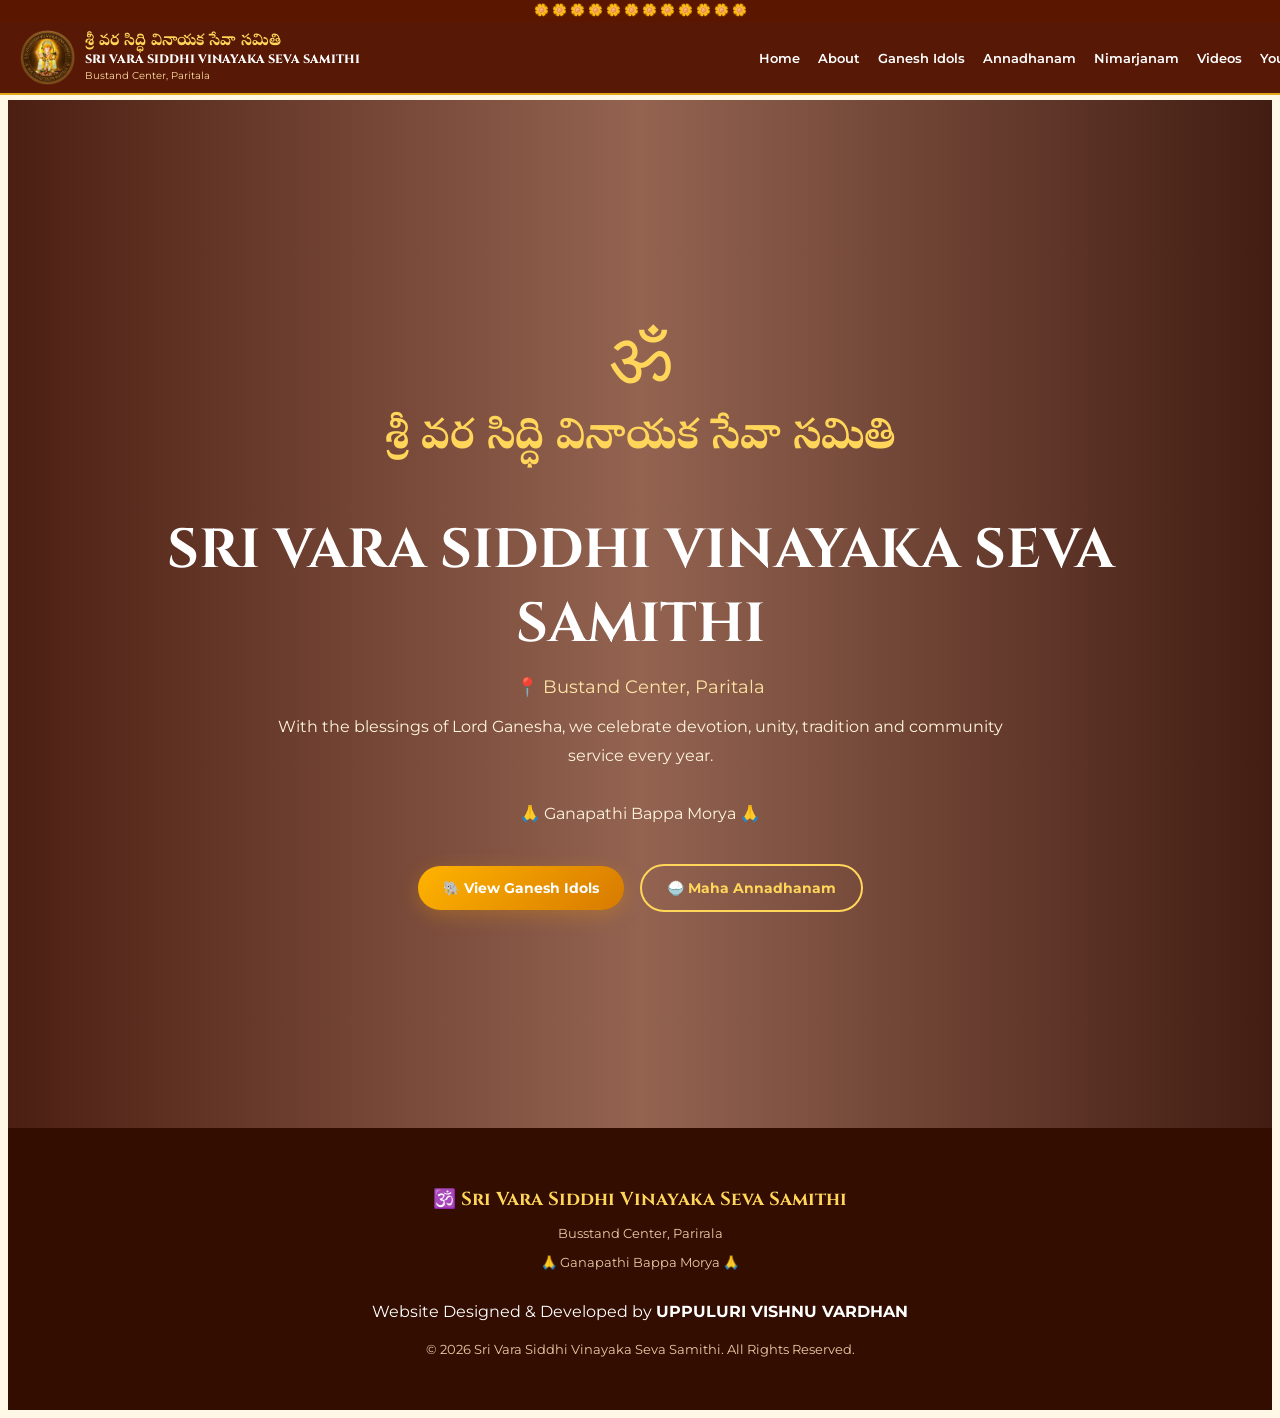
==== commit 382859b3: "basic" ====
--- a/index.html
+++ b/index.html
@@ -68,7 +68,7 @@
 
             <li><a href="nimarjanam.html">Nimarjanam</a></li>
 
-            <li><a href="videos.html">Videos</a></li>
+            <li><a href="#">Videos</a></li>
 
             <li><a href="youth.html">Youth</a></li>
 
@@ -148,18 +148,14 @@
     <p style="margin-top:10px;">
         🙏 Ganapathi Bappa Morya 🙏
     </p>
+    <br>
+     Website Designed & Developed by
+    
+       
 
-    <div class="designer">
-
-        Website Designed & Developed by
-
-        <br>
-
-        <strong>
-            Uppuluri Vishnu Vardhan
+        <strong >
+            UPPULURI VISHNU VARDHAN
         </strong>
-
-    </div>
 
     <p style="margin-top:20px;">
         © 2026 Sri Vara Siddhi Vinayaka Seva Samithi.
--- a/style.css
+++ b/style.css
@@ -1,3 +1,8 @@
+```css
+/* =========================================================
+   RESET
+========================================================= */
+
 * {
     margin: 0;
     padding: 0;
@@ -15,73 +20,133 @@
     overflow-x: hidden;
 }
 
+
+/* =========================================================
+   COLORS
+========================================================= */
+
 :root {
     --dark-red: #5b1600;
     --deep-red: #741e00;
     --red: #982d00;
+
     --gold: #e3a51a;
     --bright-gold: #ffd65a;
+
     --cream: #fff8e7;
     --light-cream: #fffaf0;
+
     --brown: #5c321d;
 }
+
+
+/* =========================================================
+   TOP DECORATIVE BAR
+========================================================= */
 
 body::before {
     content: "🌼 🌼 🌼 🌼 🌼 🌼 🌼 🌼 🌼 🌼 🌼 🌼";
+
     position: fixed;
     top: 0;
     left: 0;
+
     width: 100%;
     height: 22px;
+
     background: var(--dark-red);
+
     color: var(--bright-gold);
+
     text-align: center;
+
     font-size: 12px;
     line-height: 20px;
+
     z-index: 2000;
+
     overflow: hidden;
 }
 
-/* ================= NAVBAR ================= */
+
+/* =========================================================
+   NAVBAR
+========================================================= */
 
 nav {
     position: fixed;
+
     top: 22px;
     left: 0;
+
     width: 100%;
+
     z-index: 1500;
-    background: rgba(84, 20, 0, 0.97);
+
+    background: rgba(84, 20, 0, 0.98);
+
     backdrop-filter: blur(12px);
+
     border-bottom: 2px solid var(--gold);
 }
+
 
 .nav-container {
     width: 100%;
+
     max-width: 1400px;
+
     margin: auto;
+
     padding: 8px 20px;
+
     display: flex;
+
     align-items: center;
+
     justify-content: space-between;
+
     gap: 20px;
 }
 
-/* LOGO */
+
+/* =========================================================
+   LOGO
+========================================================= */
 
 .logo {
     display: flex;
+
     align-items: center;
+
     gap: 10px;
+
     text-decoration: none;
+
+    flex-shrink: 0;
+}
+
+.logo-icon {
+    display: flex;
+
+    align-items: center;
+
+    justify-content: center;
+
     flex-shrink: 0;
 }
 
 .logo-icon img {
     width: 55px;
     height: 55px;
+
     object-fit: contain;
+
     display: block;
 }
+
+
+/* LOGO TEXT */
 
 .logo-text {
     line-height: 1.2;
@@ -89,51 +154,89 @@
 
 .logo-telugu {
     font-family: 'Noto Serif Telugu', serif;
+
     color: var(--bright-gold);
+
     font-size: 16px;
+
     font-weight: 700;
 }
 
 .logo-name {
     font-family: 'Cinzel', serif;
+
     color: white;
+
     font-size: 12px;
+
     font-weight: 800;
 }
 
 .logo-location {
     color: #ffdca0;
+
     font-size: 10px;
+
     margin-top: 3px;
 }
 
-/* NAV LINKS */
+
+/* =========================================================
+   NAVIGATION LINKS
+========================================================= */
 
 .nav-links {
     list-style: none;
+
     display: flex;
+
     align-items: center;
+
     gap: 18px;
+}
+
+.nav-links li {
+    margin: 0;
+    padding: 0;
 }
 
 .nav-links a {
     color: white;
+
     text-decoration: none;
+
     font-size: 13px;
+
     font-weight: 600;
+
     transition: 0.3s;
+
+    white-space: nowrap;
 }
 
 .nav-links a:hover {
     color: var(--bright-gold);
 }
 
-/* ================= COMMON ================= */
+.nav-links a.active {
+    color: var(--bright-gold);
+}
+
+
+/* =========================================================
+   PAGE COMMON
+========================================================= */
 
 .page {
     padding-top: 125px;
+
     min-height: 100vh;
 }
+
+
+/* =========================================================
+   COMMON SECTION
+========================================================= */
 
 section {
     padding: 75px 20px;
@@ -141,42 +244,126 @@
 
 .section-title {
     text-align: center;
+
     margin-bottom: 45px;
 }
 
 .section-symbol {
     color: var(--gold);
+
     font-size: 30px;
+
     margin-bottom: 5px;
 }
 
 .section-title h2 {
     font-family: 'Cinzel', serif;
+
     font-size: clamp(26px, 4vw, 38px);
+
     color: var(--deep-red);
+
     margin: 8px 0;
 }
 
 .section-title p {
     color: #87654f;
+
     font-size: 14px;
 }
 
 .telugu {
     font-family: 'Noto Serif Telugu', serif;
+
     color: var(--deep-red);
+
     font-size: 21px;
 }
 
-/* ================= HERO ================= */
+
+/* =========================================================
+   PAGE HEADER
+========================================================= */
+
+.page-header {
+    padding: 150px 20px 65px;
+
+    text-align: center;
+
+    background:
+        radial-gradient(
+            circle at top,
+            #fff0c8,
+            #fffaf0 70%
+        );
+
+    border-bottom: 1px solid #efd18b;
+}
+
+.page-header .section-symbol {
+    font-size: 45px;
+
+    margin-bottom: 10px;
+}
+
+.page-header h1 {
+    font-family: 'Cinzel', serif;
+
+    color: var(--deep-red);
+
+    font-size: clamp(32px, 5vw, 52px);
+
+    margin-bottom: 10px;
+}
+
+.page-header p {
+    font-family: 'Noto Serif Telugu', serif;
+
+    color: #87654f;
+
+    font-size: 20px;
+}
+
+.page-header .telugu {
+    margin-bottom: 8px;
+}
+
+
+/* =========================================================
+   CONTENT SECTION
+========================================================= */
+
+.content-section {
+    padding: 70px 20px;
+
+    background:
+        linear-gradient(
+            135deg,
+            #fff8e7,
+            #fffaf0
+        );
+
+    min-height: 60vh;
+}
+
+
+/* =========================================================
+   HERO
+========================================================= */
 
 .hero {
-    min-height: 100vh;
+    min-height: calc(100vh - 22px);
+
     margin-top: 100px;
+
     display: flex;
+
     justify-content: center;
+
     align-items: center;
+
     text-align: center;
+
     color: white;
 
     background:
@@ -189,46 +376,63 @@
         url("https://images.unsplash.com/photo-1603819747793-6d8f8c4f2c7b?auto=format&fit=crop&w=2000&q=90");
 
     background-size: cover;
+
     background-position: center;
 }
 
 .hero-content {
     max-width: 1000px;
+
     padding: 50px 25px;
 }
 
 .om {
     font-size: 75px;
+
     color: var(--bright-gold);
+
     margin-bottom: 10px;
 }
 
 .hero-telugu {
     font-family: 'Noto Serif Telugu', serif;
+
     font-size: clamp(25px, 4vw, 42px);
+
     color: var(--bright-gold);
+
     font-weight: 700;
+
     margin-bottom: 15px;
 }
 
 .hero h1 {
     font-family: 'Cinzel', serif;
+
     font-size: clamp(25px, 5vw, 55px);
+
     color: white;
+
     margin-bottom: 15px;
 }
 
 .hero-location {
     font-size: 18px;
+
     color: #ffe4a6;
+
     margin-bottom: 15px;
 }
 
 .hero-subtitle {
     max-width: 750px;
+
     margin: auto;
+
     line-height: 1.8;
+
     font-size: 16px;
+
     color: #fff5dc;
 }
 
@@ -236,305 +440,804 @@
     margin-top: 30px;
 }
 
+
+/* =========================================================
+   BUTTONS
+========================================================= */
+
 .btn {
     display: inline-block;
+
     padding: 13px 25px;
+
     margin: 6px;
+
     border-radius: 30px;
+
     text-decoration: none;
+
     font-size: 14px;
+
     font-weight: 700;
+
     transition: 0.3s;
 }
 
+.btn:hover {
+    transform: translateY(-3px);
+}
+
 .btn-primary {
-    background: linear-gradient(135deg, #ffb300, #d77a00);
+    background: linear-gradient(
+        135deg,
+        #ffb300,
+        #d77a00
+    );
+
     color: white;
+
+    box-shadow:
+        0 5px 20px rgba(255, 166, 0, 0.25);
+}
+
+.btn-primary:hover {
+    box-shadow:
+        0 10px 25px rgba(255, 166, 0, 0.4);
 }
 
 .btn-outline {
     border: 2px solid var(--bright-gold);
+
     color: var(--bright-gold);
 }
 
 .btn-outline:hover {
     background: var(--bright-gold);
+
     color: var(--dark-red);
 }
 
-/* ================= ABOUT ================= */
+
+/* =========================================================
+   ABOUT
+========================================================= */
 
 .about {
-    background: radial-gradient(circle at top, #fff2c4, #fffaf0 60%);
+    background:
+        radial-gradient(
+            circle at top,
+            #fff2c4,
+            #fffaf0 60%
+        );
 }
 
 .about-container {
     max-width: 1100px;
+
     margin: auto;
+
     display: grid;
+
     grid-template-columns: 1fr 1fr;
+
     gap: 45px;
+
     align-items: center;
+}
+
+.about-image {
+    position: relative;
 }
 
 .about-image img {
     width: 100%;
+
     height: 450px;
+
     object-fit: cover;
+
     border-radius: 25px;
+
     border: 5px solid #e5b339;
+
+    box-shadow:
+        0 20px 45px rgba(90, 30, 0, 0.22);
 }
 
 .about-text h3 {
     font-family: 'Noto Serif Telugu', serif;
+
     color: var(--red);
+
     font-size: 28px;
+
     margin-bottom: 20px;
 }
 
 .about-text p {
     line-height: 1.9;
+
     margin-bottom: 15px;
+
     color: #654738;
 }
 
 .mantra {
     background: #fff0c7;
+
     border-left: 5px solid var(--gold);
+
     border-radius: 8px;
+
     padding: 20px;
+
     margin-top: 25px;
+
     color: #8a3900;
+
     font-family: 'Noto Serif Telugu', serif;
+
     font-size: 20px;
+
     line-height: 1.9;
 }
 
-/* ================= CARDS ================= */
-
-.years,
-.annadhanam,
-.nimarjanam,
-.videos,
+
+/* =========================================================
+   GANESH IDOLS
+========================================================= */
+
+.years {
+    background:
+        linear-gradient(
+            135deg,
+            #fff8e7,
+            #fffaf0
+        );
+
+    min-height: 100vh;
+}
+
+
+/* =========================================================
+   SQUARE CARD GRID
+========================================================= */
+
+.card-grid {
+    max-width: 1250px;
+
+    margin: auto;
+
+    display: grid;
+
+    grid-template-columns: repeat(3, 1fr);
+
+    gap: 30px;
+}
+
+
+/* =========================================================
+   SQUARE IDOL CARD
+========================================================= */
+
+.year-card {
+    background: #fffaf0;
+
+    overflow: hidden;
+
+    border-radius: 22px;
+
+    border: 2px solid #e3a51a;
+
+    box-shadow:
+        0 10px 30px rgba(91, 22, 0, 0.16);
+
+    transition:
+        transform 0.4s ease,
+        box-shadow 0.4s ease;
+
+    position: relative;
+}
+
+.year-card:hover {
+    transform: translateY(-10px) scale(1.02);
+
+    box-shadow:
+        0 20px 45px rgba(91, 22, 0, 0.28);
+}
+
+
+/* =========================================================
+   SQUARE GANESH IMAGE
+========================================================= */
+
+.year-card img {
+    width: 100%;
+
+    aspect-ratio: 1 / 1;
+
+    height: auto;
+
+    object-fit: cover;
+
+    display: block;
+
+    transition: transform 0.5s ease;
+}
+
+.year-card:hover img {
+    transform: scale(1.05);
+}
+
+
+/* =========================================================
+   CARD CONTENT
+========================================================= */
+
+.year-content {
+    padding: 18px 20px 22px;
+
+    text-align: center;
+
+    background:
+        linear-gradient(
+            135deg,
+            #fffaf0,
+            #fff0c7
+        );
+}
+
+
+/* =========================================================
+   YEAR BADGE
+========================================================= */
+
+.year-number {
+    display: inline-block;
+
+    background:
+        linear-gradient(
+            135deg,
+            #741e00,
+            #982d00
+        );
+
+    color: var(--bright-gold);
+
+    padding: 6px 18px;
+
+    border-radius: 25px;
+
+    font-family: 'Cinzel', serif;
+
+    font-size: 14px;
+
+    font-weight: 800;
+
+    margin-bottom: 10px;
+
+    border: 1px solid var(--gold);
+}
+
+
+/* =========================================================
+   CARD TITLE
+========================================================= */
+
+.year-content h3 {
+    color: var(--deep-red);
+
+    font-family: 'Cinzel', serif;
+
+    font-size: 18px;
+
+    margin-bottom: 7px;
+}
+
+
+/* =========================================================
+   CARD DESCRIPTION
+========================================================= */
+
+.year-content p {
+    color: #765a4b;
+
+    font-size: 13px;
+
+    line-height: 1.6;
+
+    margin: 0;
+}
+
+
+/* =========================================================
+   ANNADHANAM
+========================================================= */
+
+.annadhanam {
+    background:
+        linear-gradient(
+            135deg,
+            #fff0c9,
+            #fffaf0
+        );
+
+    min-height: 100vh;
+}
+
+
+/* =========================================================
+   NIMARJANAM
+========================================================= */
+
+.nimarjanam {
+    background:
+        linear-gradient(
+            135deg,
+            #fff7e4,
+            #fffaf0
+        );
+
+    min-height: 100vh;
+}
+
+
+/* =========================================================
+   SLIDER
+========================================================= */
+
+.slider-section {
+    min-height: 100vh;
+}
+
+.slider-wrapper {
+    max-width: 1200px;
+
+    margin: auto;
+
+    position: relative;
+
+    padding: 0 5px;
+}
+
+.slider-window {
+    overflow: hidden;
+
+    border-radius: 20px;
+}
+
+.slider-track {
+    display: flex;
+
+    transition:
+        transform 0.6s ease;
+}
+
+.slide {
+    min-width: 33.333333%;
+
+    padding: 10px;
+}
+
+.slide-card {
+    background: white;
+
+    border-radius: 17px;
+
+    overflow: hidden;
+
+    box-shadow:
+        0 8px 25px rgba(80, 35, 0, 0.15);
+
+    border: 1px solid #efd18b;
+
+    transition: 0.3s;
+}
+
+.slide-card:hover {
+    transform: translateY(-6px);
+
+    box-shadow:
+        0 15px 35px rgba(80, 35, 0, 0.22);
+}
+
+.slide-card img {
+    width: 100%;
+
+    height: 250px;
+
+    object-fit: cover;
+
+    display: block;
+}
+
+.slide-info {
+    padding: 18px;
+
+    text-align: center;
+}
+
+.slide-info h3 {
+    color: var(--deep-red);
+
+    font-size: 17px;
+
+    margin-bottom: 7px;
+}
+
+.slide-info p {
+    color: #765a4b;
+
+    font-size: 13px;
+
+    line-height: 1.6;
+}
+
+
+/* =========================================================
+   SLIDER BUTTONS
+========================================================= */
+
+.slider-btn {
+    position: absolute;
+
+    top: 50%;
+
+    transform: translateY(-50%);
+
+    width: 45px;
+
+    height: 45px;
+
+    border: none;
+
+    border-radius: 50%;
+
+    background: var(--deep-red);
+
+    color: var(--bright-gold);
+
+    font-size: 25px;
+
+    cursor: pointer;
+
+    z-index: 10;
+
+    box-shadow:
+        0 5px 15px rgba(0, 0, 0, 0.2);
+
+    transition: 0.3s;
+}
+
+.slider-btn:hover {
+    background: var(--gold);
+
+    color: white;
+}
+
+.slider-btn.prev {
+    left: -18px;
+}
+
+.slider-btn.next {
+    right: -18px;
+}
+
+
+/* =========================================================
+   SLIDER DOTS
+========================================================= */
+
+.dots {
+    text-align: center;
+
+    margin-top: 20px;
+}
+
+.dot {
+    display: inline-block;
+
+    width: 10px;
+
+    height: 10px;
+
+    border-radius: 50%;
+
+    background: #d8b98b;
+
+    margin: 4px;
+
+    cursor: pointer;
+
+    transition: 0.3s;
+}
+
+.dot.active {
+    background: var(--deep-red);
+
+    transform: scale(1.2);
+}
+
+
+/* =========================================================
+   VIDEOS PAGE
+========================================================= */
+
+.videos {
+    background:
+        linear-gradient(
+            135deg,
+            #fdf4ff,
+            #fffaf0
+        );
+
+    min-height: 100vh;
+}
+
+.videos .slide-card {
+    background: #210900;
+}
+
+.video-card {
+    position: relative;
+
+    background: #210900;
+
+    border-radius: 17px;
+
+    overflow: hidden;
+
+    box-shadow:
+        0 8px 25px rgba(80, 35, 0, 0.15);
+}
+
+.video-card iframe {
+    width: 100%;
+
+    height: 250px;
+
+    border: none;
+
+    display: block;
+}
+
+.video-title {
+    padding: 15px;
+
+    text-align: center;
+
+    color: white;
+
+    background: var(--dark-red);
+}
+
+.video-title h3 {
+    color: var(--bright-gold);
+
+    font-size: 15px;
+
+    margin-bottom: 5px;
+}
+
+.video-title p {
+    font-size: 11px;
+
+    color: #ffe5b0;
+}
+
+
+/* =========================================================
+   YOUTH PAGE
+========================================================= */
+
 .youth {
-    background: #fff8e7;
-}
-
-.year-grid,
+    background:
+        radial-gradient(
+            circle at top,
+            #fff0c8,
+            #fffaf0
+        );
+
+    min-height: 100vh;
+}
+
+
+/* =========================================================
+   MEMBERS GRID
+========================================================= */
+
 .members {
-    max-width: 1200px;
+    max-width: 1150px;
+
     margin: auto;
+
     display: grid;
-    grid-template-columns: repeat(auto-fit, minmax(240px, 1fr));
+
+    grid-template-columns:
+        repeat(
+            auto-fit,
+            minmax(190px, 1fr)
+        );
+
     gap: 25px;
 }
 
-.year-card,
+
+/* =========================================================
+   MEMBER CARD
+========================================================= */
+
 .member {
     background: white;
-    overflow: hidden;
+
+    text-align: center;
+
+    padding: 25px 15px;
+
     border-radius: 18px;
+
     border: 1px solid #efd18b;
-    box-shadow: 0 8px 25px rgba(90, 40, 0, 0.13);
-}
-
-.year-card img {
-    width: 100%;
-    height: 230px;
-    object-fit: cover;
-}
-
-.year-content {
-    padding: 20px;
-}
-
-.year-number {
-    display: inline-block;
-    background: var(--deep-red);
-    color: var(--bright-gold);
-    padding: 7px 16px;
-    border-radius: 20px;
-    font-family: 'Cinzel', serif;
-    font-weight: 800;
-    margin-bottom: 12px;
-}
-
-.year-content h3 {
-    color: var(--deep-red);
-    margin-bottom: 8px;
-}
-
-.year-content p {
-    color: #765a4b;
-    font-size: 13px;
-    line-height: 1.7;
-}
-
-/* ================= SLIDER ================= */
-
-.slider-wrapper {
-    max-width: 1200px;
-    margin: auto;
-    position: relative;
-}
-
-.slider-window {
-    overflow: hidden;
-    border-radius: 20px;
-}
-
-.slider-track {
-    display: flex;
-    transition: transform 0.6s ease;
-}
-
-.slide {
-    min-width: 33.333%;
-    padding: 10px;
-}
-
-.slide-card {
-    background: white;
-    border-radius: 17px;
-    overflow: hidden;
-    box-shadow: 0 8px 25px rgba(80, 35, 0, 0.15);
-    border: 1px solid #efd18b;
-}
-
-.slide-card img {
-    width: 100%;
-    height: 250px;
-    object-fit: cover;
-}
-
-.slide-info {
-    padding: 15px;
-    text-align: center;
-}
-
-.slide-info h3 {
-    color: var(--deep-red);
-    font-size: 16px;
-    margin-bottom: 6px;
-}
-
-.slide-info p {
-    color: #765a4b;
-    font-size: 12px;
-}
-
-.slider-btn {
-    position: absolute;
-    top: 50%;
-    transform: translateY(-50%);
-    width: 45px;
-    height: 45px;
-    border: none;
-    border-radius: 50%;
-    background: var(--deep-red);
-    color: var(--bright-gold);
-    font-size: 25px;
-    cursor: pointer;
-    z-index: 10;
-}
-
-.slider-btn.prev {
-    left: -20px;
-}
-
-.slider-btn.next {
-    right: -20px;
-}
-
-/* ================= VIDEO ================= */
-
-.video-card {
-    position: relative;
-    background: #210900;
-    border-radius: 17px;
-    overflow: hidden;
-}
-
-.video-card iframe {
-    width: 100%;
-    height: 250px;
-    border: none;
-    display: block;
-}
-
-.video-title {
-    padding: 15px;
-    text-align: center;
-    color: white;
-    background: var(--dark-red);
-}
-
-.video-title h3 {
-    color: var(--bright-gold);
-}
-
-/* ================= YOUTH ================= */
-
-.member {
-    text-align: center;
-    padding: 25px 15px;
-}
+
+    box-shadow:
+        0 8px 25px rgba(90, 40, 0, 0.12);
+
+    transition: 0.3s;
+}
+
+.member:hover {
+    transform: translateY(-8px);
+
+    box-shadow:
+        0 18px 35px rgba(90, 40, 0, 0.2);
+}
+
+
+/* MEMBER PHOTO */
 
 .member img {
     width: 120px;
+
     height: 120px;
+
     object-fit: cover;
+
     border-radius: 50%;
+
     border: 5px solid var(--gold);
+
     margin-bottom: 15px;
 }
 
 .member h3 {
     color: var(--deep-red);
+
     font-size: 16px;
+
     margin-bottom: 6px;
 }
 
 .member span {
     font-size: 12px;
+
     color: #98735b;
 }
 
-/* ================= FOOTER ================= */
+
+/* =========================================================
+   DEVOTIONAL
+========================================================= */
+
+.devotional {
+    background:
+        linear-gradient(
+            135deg,
+            #541300,
+            #761e00
+        );
+
+    color: white;
+
+    text-align: center;
+
+    position: relative;
+
+    overflow: hidden;
+}
+
+.devotional h2 {
+    font-family: 'Cinzel', serif;
+
+    color: var(--bright-gold);
+
+    font-size: 35px;
+
+    margin-bottom: 25px;
+}
+
+.quote {
+    max-width: 800px;
+
+    margin: auto;
+
+    font-family: 'Noto Serif Telugu', serif;
+
+    font-size: 23px;
+
+    line-height: 2;
+
+    color: #fff1c8;
+}
+
+.stars {
+    margin-top: 25px;
+
+    color: var(--bright-gold);
+
+    font-size: 25px;
+
+    letter-spacing: 10px;
+}
+
+
+/* =========================================================
+   FOOTER
+========================================================= */
 
 footer {
     background: #320d00;
+
     color: white;
+
     text-align: center;
+
     padding: 40px 20px;
 }
 
 footer h3 {
     font-family: 'Cinzel', serif;
+
     color: var(--bright-gold);
+
     margin-bottom: 10px;
 }
 
 footer p {
     color: #e9cba7;
+
     font-size: 13px;
 }
 
 .designer {
     margin-top: 25px;
+
     padding-top: 20px;
-    border-top: 1px solid rgba(255,255,255,0.15);
+
+    border-top:
+        1px solid rgba(255,255,255,0.15);
+
     color: #dcb994;
 }
 
 .designer strong {
     color: var(--bright-gold);
+
     font-size: 18px;
 }
 
-/* ================= MOBILE ================= */
+
+/* =========================================================
+   TABLET - 900px
+========================================================= */
 
 @media (max-width: 900px) {
+
+    .nav-container {
+        max-width: 100%;
+
+        padding-left: 12px;
+
+        padding-right: 12px;
+    }
 
     .nav-links {
         display: none;
@@ -544,10 +1247,35 @@
         grid-template-columns: 1fr;
     }
 
+    .about-image img {
+        height: 350px;
+    }
+
+    /* IDOL CARDS - 2 PER ROW */
+
+    .card-grid {
+        grid-template-columns: repeat(2, 1fr);
+
+        gap: 22px;
+    }
+
     .slide {
         min-width: 50%;
     }
-}
+
+    .slider-btn.prev {
+        left: 5px;
+    }
+
+    .slider-btn.next {
+        right: 5px;
+    }
+}
+
+
+/* =========================================================
+   MOBILE - 600px
+========================================================= */
 
 @media (max-width: 600px) {
 
@@ -555,8 +1283,13 @@
         padding: 6px 10px;
     }
 
+    .logo {
+        gap: 8px;
+    }
+
     .logo-icon img {
         width: 45px;
+
         height: 45px;
     }
 
@@ -572,10 +1305,86 @@
         font-size: 8px;
     }
 
+    .page {
+        padding-top: 105px;
+    }
+
+    section {
+        padding: 60px 14px;
+    }
+
+
+    /* PAGE HEADER */
+
+    .page-header {
+        padding: 125px 15px 50px;
+    }
+
+    .page-header h1 {
+        font-size: 32px;
+    }
+
+    .page-header p {
+        font-size: 17px;
+    }
+
+
+    /* HERO */
+
+    .hero {
+        margin-top: 90px;
+
+        min-height: calc(100vh - 90px);
+    }
+
+    .om {
+        font-size: 55px;
+    }
+
+    .hero-location {
+        font-size: 15px;
+    }
+
+    .hero-subtitle {
+        font-size: 14px;
+    }
+
+
+    /* IDOL CARDS - ONE PER ROW */
+
+    .card-grid {
+        grid-template-columns: 1fr;
+
+        max-width: 420px;
+
+        gap: 25px;
+    }
+
+    .year-card img {
+        aspect-ratio: 1 / 1;
+
+        height: auto;
+    }
+
+
+    /* SLIDER */
+
     .slide {
         min-width: 100%;
     }
 
+    .slide-card img {
+        height: 240px;
+    }
+
+    .slider-btn {
+        width: 40px;
+
+        height: 40px;
+
+        font-size: 20px;
+    }
+
     .slider-btn.prev {
         left: 5px;
     }
@@ -584,16 +1393,61 @@
         right: 5px;
     }
 
-    .year-grid {
-        grid-template-columns: 1fr;
-    }
+    /* MEMBERS */
 
     .members {
         grid-template-columns: repeat(2, 1fr);
+
+        gap: 15px;
+    }
+
+    .member {
+        padding: 20px 10px;
     }
 
     .member img {
         width: 95px;
+
         height: 95px;
     }
-}+
+
+    /* VIDEOS */
+
+    .video-card iframe {
+        height: 220px;
+    }
+}
+
+
+/* =========================================================
+   VERY SMALL MOBILE - 400px
+========================================================= */
+
+@media (max-width: 400px) {
+
+    .logo-name {
+        font-size: 8px;
+    }
+
+    .logo-location {
+        font-size: 7px;
+    }
+
+    .members {
+        grid-template-columns: 1fr;
+    }
+
+    .hero h1 {
+        font-size: 26px;
+    }
+
+    .hero-telugu {
+        font-size: 23px;
+    }
+
+    .year-content h3 {
+        font-size: 16px;
+    }
+}
+
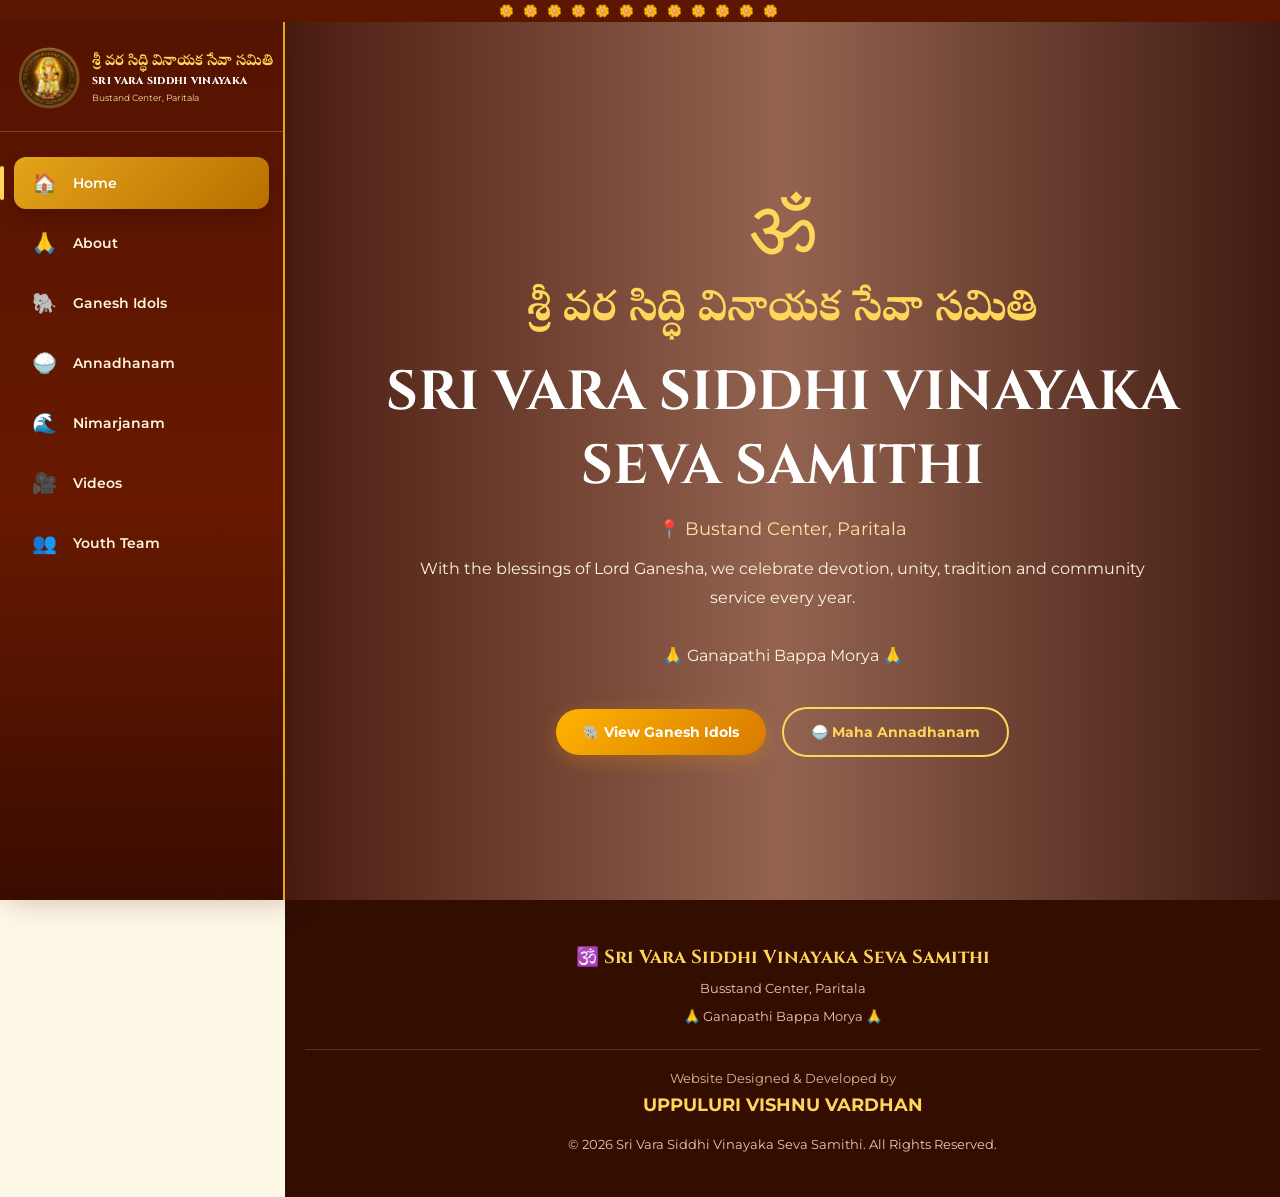
==== commit 2e432e3f: "pictures and nav bar update" ====
--- a/index.html
+++ b/index.html
@@ -4,17 +4,13 @@
 <head>
 
     <meta charset="UTF-8">
-
-    <meta name="viewport"
-          content="width=device-width, initial-scale=1.0">
+    <meta name="viewport" content="width=device-width, initial-scale=1.0">
 
     <title>
-        Sri Vara Siddhi Vinayaka Seva Samithi | Parirala
+        Sri Vara Siddhi Vinayaka Seva Samithi | Paritala
     </title>
 
-    <link rel="preconnect"
-          href="https://fonts.googleapis.com">
-
+    <link rel="preconnect" href="https://fonts.googleapis.com">
     <link rel="preconnect"
           href="https://fonts.gstatic.com"
           crossorigin>
@@ -28,14 +24,37 @@
 
 <body>
 
-<nav>
-
-    <div class="nav-container">
+
+<!-- TOP DECORATIVE BAR -->
+
+<div class="top-bar">
+    🌼 🌼 🌼 🌼 🌼 🌼 🌼 🌼 🌼 🌼 🌼 🌼
+</div>
+
+
+<!-- MOBILE MENU BUTTON -->
+
+<button class="menu-toggle" id="menuToggle" aria-label="Open Menu">
+    ☰
+</button>
+
+
+<!-- OVERLAY -->
+
+<div class="sidebar-overlay" id="sidebarOverlay"></div>
+
+
+<!-- SIDEBAR -->
+
+<aside class="sidebar" id="sidebar">
+
+    <div class="sidebar-logo">
 
         <a href="index.html" class="logo">
 
             <div class="logo-icon">
-                <img src="logo.png" alt="Sri Vara Siddhi Vinayaka Logo">
+                <img src="logo.png"
+                     alt="Sri Vara Siddhi Vinayaka Logo">
             </div>
 
             <div class="logo-text">
@@ -45,7 +64,7 @@
                 </div>
 
                 <div class="logo-name">
-                    SRI VARA SIDDHI VINAYAKA SEVA SAMITHI
+                    SRI VARA SIDDHI VINAYAKA
                 </div>
 
                 <div class="logo-location">
@@ -56,113 +75,166 @@
 
         </a>
 
-        <ul class="nav-links">
-
-            <li><a href="index.html">Home</a></li>
-
-            <li><a href="about.html">About</a></li>
-
-            <li><a href="idols.html">Ganesh Idols</a></li>
-
-            <li><a href="annadhanam.html">Annadhanam</a></li>
-
-            <li><a href="nimarjanam.html">Nimarjanam</a></li>
-
-            <li><a href="#">Videos</a></li>
-
-            <li><a href="youth.html">Youth</a></li>
-
-        </ul>
-
     </div>
 
-</nav>
-
-
-<section class="hero" id="home">
-
-    <div class="hero-content">
-
-        <div class="om">
-            ॐ
+
+    <!-- CLOSE BUTTON -->
+
+    <button class="sidebar-close" id="sidebarClose">
+        ×
+    </button>
+
+
+    <!-- NAVIGATION -->
+
+    <nav class="side-nav">
+
+        <a href="index.html" class="nav-item active">
+            <span class="nav-icon">🏠</span>
+            <span>Home</span>
+        </a>
+
+        <a href="about.html" class="nav-item">
+            <span class="nav-icon">🙏</span>
+            <span>About</span>
+        </a>
+
+        <a href="idols.html" class="nav-item">
+            <span class="nav-icon">🐘</span>
+            <span>Ganesh Idols</span>
+        </a>
+
+        <a href="annadhanam.html" class="nav-item">
+            <span class="nav-icon">🍚</span>
+            <span>Annadhanam</span>
+        </a>
+
+        <a href="nimarjanam.html" class="nav-item">
+            <span class="nav-icon">🌊</span>
+            <span>Nimarjanam</span>
+        </a>
+
+        <a href="#" class="nav-item">
+            <span class="nav-icon">🎥</span>
+            <span>Videos</span>
+        </a>
+
+        <a href="youth.html" class="nav-item">
+            <span class="nav-icon">👥</span>
+            <span>Youth Team</span>
+        </a>
+
+    </nav>
+
+
+    <!-- SIDEBAR BOTTOM -->
+
+    
+
+</aside>
+
+
+<!-- MAIN CONTENT -->
+
+<main class="main-content">
+
+
+    <!-- HERO -->
+
+    <section class="hero" id="home">
+
+        <div class="hero-content">
+
+            <div class="om">
+                ॐ
+            </div>
+
+            <div class="hero-telugu">
+                శ్రీ వర సిద్ధి వినాయక సేవా సమితి
+            </div>
+
+            <h1>
+                SRI VARA SIDDHI VINAYAKA
+                SEVA SAMITHI
+            </h1>
+
+            <div class="hero-location">
+                📍 Bustand Center, Paritala
+            </div>
+
+            <p class="hero-subtitle">
+
+                With the blessings of Lord Ganesha,
+                we celebrate devotion, unity, tradition
+                and community service every year.
+
+                <br><br>
+
+                🙏 Ganapathi Bappa Morya 🙏
+
+            </p>
+
+
+            <div class="hero-buttons">
+
+                <a href="idols.html"
+                   class="btn btn-primary">
+
+                    🐘 View Ganesh Idols
+
+                </a>
+
+                <a href="annadhanam.html"
+                   class="btn btn-outline">
+
+                    🍚 Maha Annadhanam
+
+                </a>
+
+            </div>
+
         </div>
 
-        <div class="hero-telugu">
-            శ్రీ వర సిద్ధి వినాయక సేవా సమితి
+    </section>
+
+
+    <!-- FOOTER -->
+
+    <footer>
+
+        <h3>
+            🕉️ Sri Vara Siddhi Vinayaka Seva Samithi
+        </h3>
+
+        <p>
+            Busstand Center, Paritala
+        </p>
+
+        <p class="footer-bappa">
+            🙏 Ganapathi Bappa Morya 🙏
+        </p>
+
+        <div class="designer">
+
+            Website Designed & Developed by
+
+            <strong>
+                UPPULURI VISHNU VARDHAN
+            </strong>
+
         </div>
 
-        <h1>
-            SRI VARA SIDDHI VINAYAKA
-            SEVA SAMITHI
-        </h1>
-
-        <div class="hero-location">
-            📍 Bustand Center, Paritala
-        </div>
-
-        <p class="hero-subtitle">
-
-            With the blessings of Lord Ganesha,
-            we celebrate devotion, unity, tradition
-            and community service every year.
-
-            <br><br>
-
-            🙏 Ganapathi Bappa Morya 🙏
-
+        <p class="copyright">
+            © 2026 Sri Vara Siddhi Vinayaka Seva Samithi.
+            All Rights Reserved.
         </p>
 
-        <div class="hero-buttons">
-
-            <a href="idols.html"
-               class="btn btn-primary">
-
-                🐘 View Ganesh Idols
-
-            </a>
-
-            <a href="annadhanam.html"
-               class="btn btn-outline">
-
-                🍚 Maha Annadhanam
-
-            </a>
-
-        </div>
-
-    </div>
-
-</section>
-
-
-<footer>
-
-    <h3>
-        🕉️ Sri Vara Siddhi Vinayaka Seva Samithi
-    </h3>
-
-    <p>
-        Busstand Center, Parirala
-    </p>
-
-    <p style="margin-top:10px;">
-        🙏 Ganapathi Bappa Morya 🙏
-    </p>
-    <br>
-     Website Designed & Developed by
-    
-       
-
-        <strong >
-            UPPULURI VISHNU VARDHAN
-        </strong>
-
-    <p style="margin-top:20px;">
-        © 2026 Sri Vara Siddhi Vinayaka Seva Samithi.
-        All Rights Reserved.
-    </p>
-
-</footer>
+    </footer>
+
+</main>
+
+
+<script src="js/script.js"></script>
 
 </body>
 </html>
--- a/style.css
+++ b/style.css
@@ -1,4 +1,3 @@
-```css
 /* =========================================================
    RESET
 ========================================================= */
@@ -20,11 +19,6 @@
     overflow-x: hidden;
 }
 
-
-/* =========================================================
-   COLORS
-========================================================= */
-
 :root {
     --dark-red: #5b1600;
     --deep-red: #741e00;
@@ -37,17 +31,18 @@
     --light-cream: #fffaf0;
 
     --brown: #5c321d;
-}
-
-
-/* =========================================================
-   TOP DECORATIVE BAR
-========================================================= */
-
-body::before {
-    content: "🌼 🌼 🌼 🌼 🌼 🌼 🌼 🌼 🌼 🌼 🌼 🌼";
-
+
+    --sidebar-width: 285px;
+}
+
+
+/* =========================================================
+   TOP BAR
+========================================================= */
+
+.top-bar {
     position: fixed;
+
     top: 0;
     left: 0;
 
@@ -61,219 +56,450 @@
     text-align: center;
 
     font-size: 12px;
-    line-height: 20px;
-
-    z-index: 2000;
+    line-height: 22px;
+
+    z-index: 3000;
 
     overflow: hidden;
-}
-
-
-/* =========================================================
-   NAVBAR
-========================================================= */
-
-nav {
+
+    letter-spacing: 3px;
+}
+
+
+/* =========================================================
+   SIDEBAR
+========================================================= */
+
+.sidebar {
+
     position: fixed;
 
     top: 22px;
     left: 0;
 
-    width: 100%;
-
-    z-index: 1500;
-
-    background: rgba(84, 20, 0, 0.98);
-
-    backdrop-filter: blur(12px);
-
-    border-bottom: 2px solid var(--gold);
-}
-
-
-.nav-container {
-    width: 100%;
-
-    max-width: 1400px;
-
-    margin: auto;
-
-    padding: 8px 20px;
+    width: var(--sidebar-width);
+    height: calc(100vh - 22px);
+
+    background:
+        linear-gradient(
+            180deg,
+            #541300 0%,
+            #681900 55%,
+            #3a0c00 100%
+        );
+
+    border-right: 2px solid var(--gold);
+
+    z-index: 2500;
 
     display: flex;
 
+    flex-direction: column;
+
+    box-shadow:
+        8px 0 30px rgba(50, 10, 0, 0.25);
+
+    transition:
+        transform 0.35s ease;
+}
+
+
+/* =========================================================
+   SIDEBAR LOGO
+========================================================= */
+
+.sidebar-logo {
+
+    padding: 25px 18px 22px;
+
+    border-bottom:
+        1px solid rgba(255, 214, 90, 0.25);
+}
+
+.logo {
+
+    display: flex;
+
     align-items: center;
 
-    justify-content: space-between;
-
-    gap: 20px;
-}
-
-
-/* =========================================================
-   LOGO
-========================================================= */
-
-.logo {
+    gap: 12px;
+
+    text-decoration: none;
+}
+
+.logo-icon {
+
+    width: 62px;
+    height: 62px;
+
     display: flex;
 
     align-items: center;
-
-    gap: 10px;
+    justify-content: center;
+
+    flex-shrink: 0;
+}
+
+.logo-icon img {
+
+    width: 62px;
+    height: 62px;
+
+    object-fit: contain;
+
+    display: block;
+}
+
+.logo-text {
+
+    line-height: 1.25;
+
+    min-width: 0;
+}
+
+.logo-telugu {
+
+    font-family:
+        'Noto Serif Telugu',
+        serif;
+
+    color: var(--bright-gold);
+
+    font-size: 15px;
+
+    font-weight: 700;
+
+    white-space: nowrap;
+}
+
+.logo-name {
+
+    font-family:
+        'Cinzel',
+        serif;
+
+    color: white;
+
+    font-size: 10px;
+
+    font-weight: 800;
+
+    letter-spacing: 0.3px;
+
+    margin-top: 3px;
+}
+
+.logo-location {
+
+    color: #ffdca0;
+
+    font-size: 9px;
+
+    margin-top: 5px;
+}
+
+
+/* =========================================================
+   CLOSE BUTTON
+========================================================= */
+
+.sidebar-close {
+
+    display: none;
+
+    position: absolute;
+
+    top: 12px;
+    right: 12px;
+
+    width: 38px;
+    height: 38px;
+
+    border: 1px solid var(--gold);
+
+    border-radius: 50%;
+
+    background: rgba(255, 214, 90, 0.1);
+
+    color: var(--bright-gold);
+
+    font-size: 27px;
+
+    line-height: 30px;
+
+    cursor: pointer;
+}
+
+
+/* =========================================================
+   SIDE NAVIGATION
+========================================================= */
+
+.side-nav {
+
+    padding: 25px 14px;
+
+    display: flex;
+
+    flex-direction: column;
+
+    gap: 8px;
+}
+
+.nav-item {
+
+    position: relative;
+
+    display: flex;
+
+    align-items: center;
+
+    gap: 15px;
+
+    padding: 14px 17px;
+
+    border-radius: 12px;
+
+    color: #fff4dc;
 
     text-decoration: none;
 
-    flex-shrink: 0;
-}
-
-.logo-icon {
-    display: flex;
-
-    align-items: center;
-
-    justify-content: center;
-
-    flex-shrink: 0;
-}
-
-.logo-icon img {
-    width: 55px;
-    height: 55px;
-
-    object-fit: contain;
+    font-size: 14px;
+
+    font-weight: 600;
+
+    transition:
+        background 0.3s ease,
+        color 0.3s ease,
+        transform 0.3s ease;
+}
+
+.nav-icon {
+
+    width: 27px;
+
+    text-align: center;
+
+    font-size: 20px;
+}
+
+.nav-item:hover {
+
+    background:
+        rgba(255, 214, 90, 0.12);
+
+    color: var(--bright-gold);
+
+    transform: translateX(4px);
+}
+
+.nav-item.active {
+
+    background:
+        linear-gradient(
+            135deg,
+            #e3a51a,
+            #b96e00
+        );
+
+    color: white;
+
+    box-shadow:
+        0 8px 20px rgba(0, 0, 0, 0.18);
+}
+
+.nav-item.active::before {
+
+    content: "";
+
+    position: absolute;
+
+    left: -14px;
+
+    top: 9px;
+
+    width: 4px;
+
+    height: calc(100% - 18px);
+
+    border-radius: 5px;
+
+    background: var(--bright-gold);
+}
+
+
+/* =========================================================
+   SIDEBAR BOTTOM
+========================================================= */
+
+.sidebar-bottom {
+
+    margin-top: auto;
+
+    padding: 25px 15px 30px;
+
+    text-align: center;
+
+    border-top:
+        1px solid rgba(255, 214, 90, 0.2);
+}
+
+.sidebar-om {
+
+    font-size: 45px;
+
+    color: var(--bright-gold);
+
+    margin-bottom: 5px;
+}
+
+.sidebar-bottom p {
+
+    color: #ffe7b2;
+
+    font-family:
+        'Noto Serif Telugu',
+        serif;
+
+    font-size: 13px;
+
+    margin-bottom: 8px;
+}
+
+.sidebar-bottom span {
+
+    font-size: 18px;
+}
+
+
+/* =========================================================
+   MOBILE MENU BUTTON
+========================================================= */
+
+.menu-toggle {
+
+    display: none;
+
+    position: fixed;
+
+    top: 34px;
+    left: 15px;
+
+    width: 46px;
+    height: 46px;
+
+    border: 2px solid var(--gold);
+
+    border-radius: 12px;
+
+    background: var(--deep-red);
+
+    color: var(--bright-gold);
+
+    font-size: 25px;
+
+    cursor: pointer;
+
+    z-index: 4000;
+
+    box-shadow:
+        0 5px 20px rgba(0, 0, 0, 0.25);
+}
+
+
+/* =========================================================
+   SIDEBAR OVERLAY
+========================================================= */
+
+.sidebar-overlay {
+
+    display: none;
+
+    position: fixed;
+
+    inset: 0;
+
+    background:
+        rgba(0, 0, 0, 0.6);
+
+    z-index: 2200;
+
+    opacity: 0;
+
+    transition: opacity 0.3s ease;
+}
+
+.sidebar-overlay.show {
 
     display: block;
-}
-
-
-/* LOGO TEXT */
-
-.logo-text {
-    line-height: 1.2;
-}
-
-.logo-telugu {
-    font-family: 'Noto Serif Telugu', serif;
-
-    color: var(--bright-gold);
-
-    font-size: 16px;
-
-    font-weight: 700;
-}
-
-.logo-name {
+
+    opacity: 1;
+}
+
+
+/* =========================================================
+   MAIN CONTENT
+========================================================= */
+
+.main-content {
+
+    margin-left: var(--sidebar-width);
+
+    min-height: 100vh;
+
+    width: calc(100% - var(--sidebar-width));
+}
+
+
+/* =========================================================
+   COMMON SECTIONS
+========================================================= */
+
+section {
+
+    padding: 80px 30px;
+}
+
+.section-title {
+
+    text-align: center;
+
+    margin-bottom: 50px;
+}
+
+.section-symbol {
+
+    color: var(--gold);
+
+    font-size: 35px;
+
+    margin-bottom: 8px;
+}
+
+.section-title h2 {
+
     font-family: 'Cinzel', serif;
 
-    color: white;
-
-    font-size: 12px;
-
-    font-weight: 800;
-}
-
-.logo-location {
-    color: #ffdca0;
-
-    font-size: 10px;
-
-    margin-top: 3px;
-}
-
-
-/* =========================================================
-   NAVIGATION LINKS
-========================================================= */
-
-.nav-links {
-    list-style: none;
-
-    display: flex;
-
-    align-items: center;
-
-    gap: 18px;
-}
-
-.nav-links li {
-    margin: 0;
-    padding: 0;
-}
-
-.nav-links a {
-    color: white;
-
-    text-decoration: none;
-
-    font-size: 13px;
-
-    font-weight: 600;
-
-    transition: 0.3s;
-
-    white-space: nowrap;
-}
-
-.nav-links a:hover {
-    color: var(--bright-gold);
-}
-
-.nav-links a.active {
-    color: var(--bright-gold);
-}
-
-
-/* =========================================================
-   PAGE COMMON
-========================================================= */
-
-.page {
-    padding-top: 125px;
-
-    min-height: 100vh;
-}
-
-
-/* =========================================================
-   COMMON SECTION
-========================================================= */
-
-section {
-    padding: 75px 20px;
-}
-
-.section-title {
-    text-align: center;
-
-    margin-bottom: 45px;
-}
-
-.section-symbol {
-    color: var(--gold);
-
-    font-size: 30px;
-
-    margin-bottom: 5px;
-}
-
-.section-title h2 {
-    font-family: 'Cinzel', serif;
-
-    font-size: clamp(26px, 4vw, 38px);
+    font-size:
+        clamp(28px, 4vw, 42px);
 
     color: var(--deep-red);
 
-    margin: 8px 0;
+    margin: 10px 0;
 }
 
 .section-title p {
+
     color: #87654f;
 
     font-size: 14px;
 }
 
 .telugu {
-    font-family: 'Noto Serif Telugu', serif;
+
+    font-family:
+        'Noto Serif Telugu',
+        serif;
 
     color: var(--deep-red);
 
@@ -286,7 +512,11 @@
 ========================================================= */
 
 .page-header {
-    padding: 150px 20px 65px;
+
+    min-height: 310px;
+
+    padding:
+        125px 25px 60px;
 
     text-align: center;
 
@@ -297,27 +527,44 @@
             #fffaf0 70%
         );
 
-    border-bottom: 1px solid #efd18b;
+    border-bottom:
+        1px solid #efd18b;
+
+    display: flex;
+
+    flex-direction: column;
+
+    align-items: center;
+
+    justify-content: center;
 }
 
 .page-header .section-symbol {
-    font-size: 45px;
+
+    font-size: 50px;
 
     margin-bottom: 10px;
 }
 
 .page-header h1 {
-    font-family: 'Cinzel', serif;
+
+    font-family:
+        'Cinzel',
+        serif;
 
     color: var(--deep-red);
 
-    font-size: clamp(32px, 5vw, 52px);
+    font-size:
+        clamp(32px, 5vw, 52px);
 
     margin-bottom: 10px;
 }
 
 .page-header p {
-    font-family: 'Noto Serif Telugu', serif;
+
+    font-family:
+        'Noto Serif Telugu',
+        serif;
 
     color: #87654f;
 
@@ -325,16 +572,294 @@
 }
 
 .page-header .telugu {
+
     margin-bottom: 8px;
 }
 
 
 /* =========================================================
+   HERO
+========================================================= */
+
+.hero {
+
+    min-height: 100vh;
+
+    display: flex;
+
+    justify-content: center;
+
+    align-items: center;
+
+    text-align: center;
+
+    color: white;
+
+    background:
+        linear-gradient(
+            90deg,
+            rgba(60, 12, 0, 0.93),
+            rgba(90, 20, 0, 0.65),
+            rgba(50, 10, 0, 0.93)
+        ),
+        url("https://images.unsplash.com/photo-1603819747793-6d8f8c4f2c7b?auto=format&fit=crop&w=2000&q=90");
+
+    background-size: cover;
+
+    background-position: center;
+
+    padding:
+        100px 30px 60px;
+}
+
+.hero-content {
+
+    max-width: 1000px;
+
+    padding: 40px 20px;
+}
+
+.om {
+
+    font-size: 80px;
+
+    color: var(--bright-gold);
+
+    margin-bottom: 10px;
+}
+
+.hero-telugu {
+
+    font-family:
+        'Noto Serif Telugu',
+        serif;
+
+    font-size:
+        clamp(25px, 4vw, 42px);
+
+    color: var(--bright-gold);
+
+    font-weight: 700;
+
+    margin-bottom: 15px;
+}
+
+.hero h1 {
+
+    font-family:
+        'Cinzel',
+        serif;
+
+    font-size:
+        clamp(25px, 5vw, 55px);
+
+    color: white;
+
+    margin-bottom: 15px;
+}
+
+.hero-location {
+
+    font-size: 18px;
+
+    color: #ffe4a6;
+
+    margin-bottom: 15px;
+}
+
+.hero-subtitle {
+
+    max-width: 750px;
+
+    margin: auto;
+
+    line-height: 1.8;
+
+    font-size: 16px;
+
+    color: #fff5dc;
+}
+
+.hero-buttons {
+
+    margin-top: 30px;
+}
+
+
+/* =========================================================
+   BUTTONS
+========================================================= */
+
+.btn {
+
+    display: inline-block;
+
+    padding: 14px 27px;
+
+    margin: 6px;
+
+    border-radius: 30px;
+
+    text-decoration: none;
+
+    font-size: 14px;
+
+    font-weight: 700;
+
+    transition: 0.3s;
+}
+
+.btn:hover {
+
+    transform: translateY(-3px);
+}
+
+.btn-primary {
+
+    background:
+        linear-gradient(
+            135deg,
+            #ffb300,
+            #d77a00
+        );
+
+    color: white;
+
+    box-shadow:
+        0 5px 20px rgba(255, 166, 0, 0.25);
+}
+
+.btn-primary:hover {
+
+    box-shadow:
+        0 10px 25px rgba(255, 166, 0, 0.4);
+}
+
+.btn-outline {
+
+    border:
+        2px solid var(--bright-gold);
+
+    color: var(--bright-gold);
+}
+
+.btn-outline:hover {
+
+    background: var(--bright-gold);
+
+    color: var(--dark-red);
+}
+
+
+/* =========================================================
+   ABOUT
+========================================================= */
+
+.about {
+
+    min-height: 100vh;
+
+    background:
+        radial-gradient(
+            circle at top,
+            #fff2c4,
+            #fffaf0 60%
+        );
+}
+
+.about-container {
+
+    max-width: 1150px;
+
+    margin: auto;
+
+    display: grid;
+
+    grid-template-columns:
+        1fr 1fr;
+
+    gap: 50px;
+
+    align-items: center;
+}
+
+.about-image {
+
+    position: relative;
+}
+
+.about-image img {
+
+    width: 100%;
+
+    height: 480px;
+
+    object-fit: cover;
+
+    border-radius: 25px;
+
+    border:
+        5px solid #e5b339;
+
+    box-shadow:
+        0 20px 45px rgba(90, 30, 0, 0.22);
+}
+
+.about-text h3 {
+
+    font-family:
+        'Noto Serif Telugu',
+        serif;
+
+    color: var(--red);
+
+    font-size: 28px;
+
+    margin-bottom: 20px;
+}
+
+.about-text p {
+
+    line-height: 1.9;
+
+    margin-bottom: 15px;
+
+    color: #654738;
+}
+
+.mantra {
+
+    background: #fff0c7;
+
+    border-left:
+        5px solid var(--gold);
+
+    border-radius: 8px;
+
+    padding: 20px;
+
+    margin-top: 25px;
+
+    color: #8a3900;
+
+    font-family:
+        'Noto Serif Telugu',
+        serif;
+
+    font-size: 20px;
+
+    line-height: 1.9;
+}
+
+
+/* =========================================================
    CONTENT SECTION
 ========================================================= */
 
 .content-section {
-    padding: 70px 20px;
+
+    padding:
+        75px 30px;
 
     background:
         linear-gradient(
@@ -348,286 +873,38 @@
 
 
 /* =========================================================
-   HERO
-========================================================= */
-
-.hero {
-    min-height: calc(100vh - 22px);
-
-    margin-top: 100px;
-
-    display: flex;
-
-    justify-content: center;
-
-    align-items: center;
-
-    text-align: center;
-
-    color: white;
-
-    background:
-        linear-gradient(
-            90deg,
-            rgba(60, 12, 0, 0.92),
-            rgba(90, 20, 0, 0.65),
-            rgba(50, 10, 0, 0.92)
-        ),
-        url("https://images.unsplash.com/photo-1603819747793-6d8f8c4f2c7b?auto=format&fit=crop&w=2000&q=90");
-
-    background-size: cover;
-
-    background-position: center;
-}
-
-.hero-content {
-    max-width: 1000px;
-
-    padding: 50px 25px;
-}
-
-.om {
-    font-size: 75px;
-
-    color: var(--bright-gold);
-
-    margin-bottom: 10px;
-}
-
-.hero-telugu {
-    font-family: 'Noto Serif Telugu', serif;
-
-    font-size: clamp(25px, 4vw, 42px);
-
-    color: var(--bright-gold);
-
-    font-weight: 700;
-
-    margin-bottom: 15px;
-}
-
-.hero h1 {
-    font-family: 'Cinzel', serif;
-
-    font-size: clamp(25px, 5vw, 55px);
-
-    color: white;
-
-    margin-bottom: 15px;
-}
-
-.hero-location {
-    font-size: 18px;
-
-    color: #ffe4a6;
-
-    margin-bottom: 15px;
-}
-
-.hero-subtitle {
-    max-width: 750px;
+   CARD GRID
+========================================================= */
+
+.card-grid {
+
+    max-width: 1250px;
 
     margin: auto;
 
-    line-height: 1.8;
-
-    font-size: 16px;
-
-    color: #fff5dc;
-}
-
-.hero-buttons {
-    margin-top: 30px;
-}
-
-
-/* =========================================================
-   BUTTONS
-========================================================= */
-
-.btn {
-    display: inline-block;
-
-    padding: 13px 25px;
-
-    margin: 6px;
-
-    border-radius: 30px;
-
-    text-decoration: none;
-
-    font-size: 14px;
-
-    font-weight: 700;
-
-    transition: 0.3s;
-}
-
-.btn:hover {
-    transform: translateY(-3px);
-}
-
-.btn-primary {
-    background: linear-gradient(
-        135deg,
-        #ffb300,
-        #d77a00
-    );
-
-    color: white;
-
-    box-shadow:
-        0 5px 20px rgba(255, 166, 0, 0.25);
-}
-
-.btn-primary:hover {
-    box-shadow:
-        0 10px 25px rgba(255, 166, 0, 0.4);
-}
-
-.btn-outline {
-    border: 2px solid var(--bright-gold);
-
-    color: var(--bright-gold);
-}
-
-.btn-outline:hover {
-    background: var(--bright-gold);
-
-    color: var(--dark-red);
-}
-
-
-/* =========================================================
-   ABOUT
-========================================================= */
-
-.about {
-    background:
-        radial-gradient(
-            circle at top,
-            #fff2c4,
-            #fffaf0 60%
-        );
-}
-
-.about-container {
-    max-width: 1100px;
-
-    margin: auto;
-
     display: grid;
 
-    grid-template-columns: 1fr 1fr;
-
-    gap: 45px;
-
-    align-items: center;
-}
-
-.about-image {
-    position: relative;
-}
-
-.about-image img {
-    width: 100%;
-
-    height: 450px;
-
-    object-fit: cover;
-
-    border-radius: 25px;
-
-    border: 5px solid #e5b339;
-
-    box-shadow:
-        0 20px 45px rgba(90, 30, 0, 0.22);
-}
-
-.about-text h3 {
-    font-family: 'Noto Serif Telugu', serif;
-
-    color: var(--red);
-
-    font-size: 28px;
-
-    margin-bottom: 20px;
-}
-
-.about-text p {
-    line-height: 1.9;
-
-    margin-bottom: 15px;
-
-    color: #654738;
-}
-
-.mantra {
-    background: #fff0c7;
-
-    border-left: 5px solid var(--gold);
-
-    border-radius: 8px;
-
-    padding: 20px;
-
-    margin-top: 25px;
-
-    color: #8a3900;
-
-    font-family: 'Noto Serif Telugu', serif;
-
-    font-size: 20px;
-
-    line-height: 1.9;
-}
-
-
-/* =========================================================
-   GANESH IDOLS
-========================================================= */
-
-.years {
-    background:
-        linear-gradient(
-            135deg,
-            #fff8e7,
-            #fffaf0
-        );
-
-    min-height: 100vh;
-}
-
-
-/* =========================================================
-   SQUARE CARD GRID
-========================================================= */
-
-.card-grid {
-    max-width: 1250px;
-
-    margin: auto;
-
-    display: grid;
-
-    grid-template-columns: repeat(3, 1fr);
+    grid-template-columns:
+        repeat(3, 1fr);
 
     gap: 30px;
 }
 
 
 /* =========================================================
-   SQUARE IDOL CARD
+   YEAR CARD
 ========================================================= */
 
 .year-card {
+
     background: #fffaf0;
 
     overflow: hidden;
 
     border-radius: 22px;
 
-    border: 2px solid #e3a51a;
+    border:
+        2px solid #e3a51a;
 
     box-shadow:
         0 10px 30px rgba(91, 22, 0, 0.16);
@@ -640,18 +917,16 @@
 }
 
 .year-card:hover {
-    transform: translateY(-10px) scale(1.02);
+
+    transform:
+        translateY(-10px) scale(1.02);
 
     box-shadow:
         0 20px 45px rgba(91, 22, 0, 0.28);
 }
 
-
-/* =========================================================
-   SQUARE GANESH IMAGE
-========================================================= */
-
 .year-card img {
+
     width: 100%;
 
     aspect-ratio: 1 / 1;
@@ -662,20 +937,19 @@
 
     display: block;
 
-    transition: transform 0.5s ease;
+    transition:
+        transform 0.5s ease;
 }
 
 .year-card:hover img {
+
     transform: scale(1.05);
 }
 
-
-/* =========================================================
-   CARD CONTENT
-========================================================= */
-
 .year-content {
-    padding: 18px 20px 22px;
+
+    padding:
+        18px 20px 22px;
 
     text-align: center;
 
@@ -687,12 +961,8 @@
         );
 }
 
-
-/* =========================================================
-   YEAR BADGE
-========================================================= */
-
 .year-number {
+
     display: inline-block;
 
     background:
@@ -704,11 +974,14 @@
 
     color: var(--bright-gold);
 
-    padding: 6px 18px;
+    padding:
+        6px 18px;
 
     border-radius: 25px;
 
-    font-family: 'Cinzel', serif;
+    font-family:
+        'Cinzel',
+        serif;
 
     font-size: 14px;
 
@@ -716,30 +989,25 @@
 
     margin-bottom: 10px;
 
-    border: 1px solid var(--gold);
-}
-
-
-/* =========================================================
-   CARD TITLE
-========================================================= */
+    border:
+        1px solid var(--gold);
+}
 
 .year-content h3 {
+
     color: var(--deep-red);
 
-    font-family: 'Cinzel', serif;
+    font-family:
+        'Cinzel',
+        serif;
 
     font-size: 18px;
 
     margin-bottom: 7px;
 }
 
-
-/* =========================================================
-   CARD DESCRIPTION
-========================================================= */
-
 .year-content p {
+
     color: #765a4b;
 
     font-size: 13px;
@@ -751,302 +1019,11 @@
 
 
 /* =========================================================
-   ANNADHANAM
-========================================================= */
-
-.annadhanam {
-    background:
-        linear-gradient(
-            135deg,
-            #fff0c9,
-            #fffaf0
-        );
-
-    min-height: 100vh;
-}
-
-
-/* =========================================================
-   NIMARJANAM
-========================================================= */
-
-.nimarjanam {
-    background:
-        linear-gradient(
-            135deg,
-            #fff7e4,
-            #fffaf0
-        );
-
-    min-height: 100vh;
-}
-
-
-/* =========================================================
-   SLIDER
-========================================================= */
-
-.slider-section {
-    min-height: 100vh;
-}
-
-.slider-wrapper {
-    max-width: 1200px;
-
-    margin: auto;
-
-    position: relative;
-
-    padding: 0 5px;
-}
-
-.slider-window {
-    overflow: hidden;
-
-    border-radius: 20px;
-}
-
-.slider-track {
-    display: flex;
-
-    transition:
-        transform 0.6s ease;
-}
-
-.slide {
-    min-width: 33.333333%;
-
-    padding: 10px;
-}
-
-.slide-card {
-    background: white;
-
-    border-radius: 17px;
-
-    overflow: hidden;
-
-    box-shadow:
-        0 8px 25px rgba(80, 35, 0, 0.15);
-
-    border: 1px solid #efd18b;
-
-    transition: 0.3s;
-}
-
-.slide-card:hover {
-    transform: translateY(-6px);
-
-    box-shadow:
-        0 15px 35px rgba(80, 35, 0, 0.22);
-}
-
-.slide-card img {
-    width: 100%;
-
-    height: 250px;
-
-    object-fit: cover;
-
-    display: block;
-}
-
-.slide-info {
-    padding: 18px;
-
-    text-align: center;
-}
-
-.slide-info h3 {
-    color: var(--deep-red);
-
-    font-size: 17px;
-
-    margin-bottom: 7px;
-}
-
-.slide-info p {
-    color: #765a4b;
-
-    font-size: 13px;
-
-    line-height: 1.6;
-}
-
-
-/* =========================================================
-   SLIDER BUTTONS
-========================================================= */
-
-.slider-btn {
-    position: absolute;
-
-    top: 50%;
-
-    transform: translateY(-50%);
-
-    width: 45px;
-
-    height: 45px;
-
-    border: none;
-
-    border-radius: 50%;
-
-    background: var(--deep-red);
-
-    color: var(--bright-gold);
-
-    font-size: 25px;
-
-    cursor: pointer;
-
-    z-index: 10;
-
-    box-shadow:
-        0 5px 15px rgba(0, 0, 0, 0.2);
-
-    transition: 0.3s;
-}
-
-.slider-btn:hover {
-    background: var(--gold);
-
-    color: white;
-}
-
-.slider-btn.prev {
-    left: -18px;
-}
-
-.slider-btn.next {
-    right: -18px;
-}
-
-
-/* =========================================================
-   SLIDER DOTS
-========================================================= */
-
-.dots {
-    text-align: center;
-
-    margin-top: 20px;
-}
-
-.dot {
-    display: inline-block;
-
-    width: 10px;
-
-    height: 10px;
-
-    border-radius: 50%;
-
-    background: #d8b98b;
-
-    margin: 4px;
-
-    cursor: pointer;
-
-    transition: 0.3s;
-}
-
-.dot.active {
-    background: var(--deep-red);
-
-    transform: scale(1.2);
-}
-
-
-/* =========================================================
-   VIDEOS PAGE
-========================================================= */
-
-.videos {
-    background:
-        linear-gradient(
-            135deg,
-            #fdf4ff,
-            #fffaf0
-        );
-
-    min-height: 100vh;
-}
-
-.videos .slide-card {
-    background: #210900;
-}
-
-.video-card {
-    position: relative;
-
-    background: #210900;
-
-    border-radius: 17px;
-
-    overflow: hidden;
-
-    box-shadow:
-        0 8px 25px rgba(80, 35, 0, 0.15);
-}
-
-.video-card iframe {
-    width: 100%;
-
-    height: 250px;
-
-    border: none;
-
-    display: block;
-}
-
-.video-title {
-    padding: 15px;
-
-    text-align: center;
-
-    color: white;
-
-    background: var(--dark-red);
-}
-
-.video-title h3 {
-    color: var(--bright-gold);
-
-    font-size: 15px;
-
-    margin-bottom: 5px;
-}
-
-.video-title p {
-    font-size: 11px;
-
-    color: #ffe5b0;
-}
-
-
-/* =========================================================
-   YOUTH PAGE
-========================================================= */
-
-.youth {
-    background:
-        radial-gradient(
-            circle at top,
-            #fff0c8,
-            #fffaf0
-        );
-
-    min-height: 100vh;
-}
-
-
-/* =========================================================
-   MEMBERS GRID
+   MEMBERS
 ========================================================= */
 
 .members {
+
     max-width: 1150px;
 
     margin: auto;
@@ -1062,12 +1039,8 @@
     gap: 25px;
 }
 
-
-/* =========================================================
-   MEMBER CARD
-========================================================= */
-
 .member {
+
     background: white;
 
     text-align: center;
@@ -1076,7 +1049,8 @@
 
     border-radius: 18px;
 
-    border: 1px solid #efd18b;
+    border:
+        1px solid #efd18b;
 
     box-shadow:
         0 8px 25px rgba(90, 40, 0, 0.12);
@@ -1085,16 +1059,15 @@
 }
 
 .member:hover {
+
     transform: translateY(-8px);
 
     box-shadow:
         0 18px 35px rgba(90, 40, 0, 0.2);
 }
 
-
-/* MEMBER PHOTO */
-
 .member img {
+
     width: 120px;
 
     height: 120px;
@@ -1103,12 +1076,14 @@
 
     border-radius: 50%;
 
-    border: 5px solid var(--gold);
+    border:
+        5px solid var(--gold);
 
     margin-bottom: 15px;
 }
 
 .member h3 {
+
     color: var(--deep-red);
 
     font-size: 16px;
@@ -1117,6 +1092,7 @@
 }
 
 .member span {
+
     font-size: 12px;
 
     color: #98735b;
@@ -1124,177 +1100,290 @@
 
 
 /* =========================================================
-   DEVOTIONAL
-========================================================= */
-
-.devotional {
-    background:
-        linear-gradient(
-            135deg,
-            #541300,
-            #761e00
+   SLIDER
+========================================================= */
+
+.slider-section {
+
+    min-height: 100vh;
+}
+
+.slider-wrapper {
+
+    max-width: 1200px;
+
+    margin: auto;
+
+    position: relative;
+
+    padding: 0 5px;
+}
+
+.slider-window {
+
+    overflow: hidden;
+
+    border-radius: 20px;
+}
+
+.slider-track {
+
+    display: flex;
+
+    transition:
+        transform 0.6s ease;
+}
+
+.slide {
+
+    min-width: 33.333333%;
+
+    padding: 10px;
+}
+
+.slide-card {
+
+    background: white;
+
+    border-radius: 17px;
+
+    overflow: hidden;
+
+    box-shadow:
+        0 8px 25px rgba(80, 35, 0, 0.15);
+
+    border:
+        1px solid #efd18b;
+
+    transition: 0.3s;
+}
+
+.slide-card:hover {
+
+    transform:
+        translateY(-6px);
+
+    box-shadow:
+        0 15px 35px rgba(80, 35, 0, 0.22);
+}
+
+.slide-card img {
+
+    width: 100%;
+
+    height: 250px;
+
+    object-fit: cover;
+
+    display: block;
+}
+
+.slide-info {
+
+    padding: 18px;
+
+    text-align: center;
+}
+
+.slide-info h3 {
+
+    color: var(--deep-red);
+
+    font-size: 17px;
+
+    margin-bottom: 7px;
+}
+
+.slide-info p {
+
+    color: #765a4b;
+
+    font-size: 13px;
+
+    line-height: 1.6;
+}
+
+
+/* =========================================================
+   SLIDER BUTTONS
+========================================================= */
+
+.slider-btn {
+
+    position: absolute;
+
+    top: 50%;
+
+    transform:
+        translateY(-50%);
+
+    width: 45px;
+
+    height: 45px;
+
+    border: none;
+
+    border-radius: 50%;
+
+    background: var(--deep-red);
+
+    color: var(--bright-gold);
+
+    font-size: 25px;
+
+    cursor: pointer;
+
+    z-index: 10;
+
+    box-shadow:
+        0 5px 15px rgba(0, 0, 0, 0.2);
+
+    transition: 0.3s;
+}
+
+.slider-btn:hover {
+
+    background: var(--gold);
+
+    color: white;
+}
+
+.slider-btn.prev {
+
+    left: -18px;
+}
+
+.slider-btn.next {
+
+    right: -18px;
+}
+
+
+/* =========================================================
+   DOTS
+========================================================= */
+
+.dots {
+
+    text-align: center;
+
+    margin-top: 20px;
+}
+
+.dot {
+
+    display: inline-block;
+
+    width: 10px;
+
+    height: 10px;
+
+    border-radius: 50%;
+
+    background: #d8b98b;
+
+    margin: 4px;
+
+    cursor: pointer;
+
+    transition: 0.3s;
+}
+
+.dot.active {
+
+    background: var(--deep-red);
+
+    transform: scale(1.2);
+}
+
+
+/* =========================================================
+   FOOTER
+========================================================= */
+
+footer {
+
+    background: #320d00;
+
+    color: white;
+
+    text-align: center;
+
+    padding:
+        45px 20px;
+}
+
+footer h3 {
+
+    font-family:
+        'Cinzel',
+        serif;
+
+    color: var(--bright-gold);
+
+    margin-bottom: 10px;
+}
+
+footer p {
+
+    color: #e9cba7;
+
+    font-size: 13px;
+}
+
+.footer-bappa {
+
+    margin-top: 12px;
+}
+
+.designer {
+
+    margin-top: 25px;
+
+    padding-top: 20px;
+
+    border-top:
+        1px solid rgba(
+            255,
+            255,
+            255,
+            0.15
         );
 
-    color: white;
-
-    text-align: center;
-
-    position: relative;
-
-    overflow: hidden;
-}
-
-.devotional h2 {
-    font-family: 'Cinzel', serif;
+    color: #dcb994;
+
+    font-size: 13px;
+}
+
+.designer strong {
+
+    display: block;
 
     color: var(--bright-gold);
 
-    font-size: 35px;
-
-    margin-bottom: 25px;
-}
-
-.quote {
-    max-width: 800px;
-
-    margin: auto;
-
-    font-family: 'Noto Serif Telugu', serif;
-
-    font-size: 23px;
-
-    line-height: 2;
-
-    color: #fff1c8;
-}
-
-.stars {
-    margin-top: 25px;
-
-    color: var(--bright-gold);
-
-    font-size: 25px;
-
-    letter-spacing: 10px;
-}
-
-
-/* =========================================================
-   FOOTER
-========================================================= */
-
-footer {
-    background: #320d00;
-
-    color: white;
-
-    text-align: center;
-
-    padding: 40px 20px;
-}
-
-footer h3 {
-    font-family: 'Cinzel', serif;
-
-    color: var(--bright-gold);
-
-    margin-bottom: 10px;
-}
-
-footer p {
-    color: #e9cba7;
-
-    font-size: 13px;
-}
-
-.designer {
-    margin-top: 25px;
-
-    padding-top: 20px;
-
-    border-top:
-        1px solid rgba(255,255,255,0.15);
-
-    color: #dcb994;
-}
-
-.designer strong {
-    color: var(--bright-gold);
-
     font-size: 18px;
-}
-
-
-/* =========================================================
-   TABLET - 900px
-========================================================= */
-
-@media (max-width: 900px) {
-
-    .nav-container {
-        max-width: 100%;
-
-        padding-left: 12px;
-
-        padding-right: 12px;
-    }
-
-    .nav-links {
-        display: none;
-    }
-
-    .about-container {
-        grid-template-columns: 1fr;
-    }
-
-    .about-image img {
-        height: 350px;
-    }
-
-    /* IDOL CARDS - 2 PER ROW */
-
-    .card-grid {
-        grid-template-columns: repeat(2, 1fr);
-
-        gap: 22px;
-    }
-
-    .slide {
-        min-width: 50%;
-    }
-
-    .slider-btn.prev {
-        left: 5px;
-    }
-
-    .slider-btn.next {
-        right: 5px;
-    }
-}
-
-
-/* =========================================================
-   MOBILE - 600px
-========================================================= */
-
-@media (max-width: 600px) {
-
-    .nav-container {
-        padding: 6px 10px;
-    }
-
-    .logo {
-        gap: 8px;
-    }
-
-    .logo-icon img {
-        width: 45px;
-
-        height: 45px;
+
+    margin-top: 8px;
+}
+
+.copyright {
+
+    margin-top: 20px;
+}
+
+
+/* =========================================================
+   TABLET
+========================================================= */
+
+@media (max-width: 1100px) {
+
+    :root {
+        --sidebar-width: 240px;
     }
 
     .logo-telugu {
-        font-size: 12px;
+        font-size: 13px;
     }
 
     .logo-name {
@@ -1305,79 +1394,229 @@
         font-size: 8px;
     }
 
-    .page {
-        padding-top: 105px;
-    }
+    .nav-item {
+        padding: 13px 12px;
+        font-size: 13px;
+    }
+
+    .card-grid {
+
+        grid-template-columns:
+            repeat(2, 1fr);
+
+        gap: 24px;
+    }
+
+    .about-container {
+
+        gap: 30px;
+    }
+}
+
+
+/* =========================================================
+   MOBILE
+========================================================= */
+
+@media (max-width: 768px) {
+
+    :root {
+        --sidebar-width: 285px;
+    }
+
+
+    /* SIDEBAR */
+
+    .sidebar {
+
+        transform:
+            translateX(-100%);
+
+        box-shadow:
+            10px 0 40px rgba(
+                0,
+                0,
+                0,
+                0.35
+            );
+    }
+
+    .sidebar.open {
+
+        transform:
+            translateX(0);
+    }
+
+
+    /* CLOSE BUTTON */
+
+    .sidebar-close {
+
+        display: block;
+    }
+
+
+    /* MENU BUTTON */
+
+    .menu-toggle {
+
+        display: block;
+    }
+
+
+    /* MAIN */
+
+    .main-content {
+
+        margin-left: 0;
+
+        width: 100%;
+    }
+
+
+    /* PAGE */
 
     section {
-        padding: 60px 14px;
+
+        padding:
+            65px 18px;
+    }
+
+
+    /* HERO */
+
+    .hero {
+
+        min-height: 100vh;
+
+        padding:
+            100px 18px 50px;
+    }
+
+    .hero-content {
+
+        padding:
+            30px 10px;
+    }
+
+    .om {
+
+        font-size: 60px;
+    }
+
+    .hero-telugu {
+
+        font-size: 25px;
+    }
+
+    .hero h1 {
+
+        font-size: 28px;
+
+        line-height: 1.4;
+    }
+
+    .hero-location {
+
+        font-size: 15px;
+    }
+
+    .hero-subtitle {
+
+        font-size: 14px;
+
+        line-height: 1.7;
     }
 
 
     /* PAGE HEADER */
 
     .page-header {
-        padding: 125px 15px 50px;
+
+        min-height: 280px;
+
+        padding:
+            110px 18px 50px;
     }
 
     .page-header h1 {
+
         font-size: 32px;
+
+        line-height: 1.3;
     }
 
     .page-header p {
+
         font-size: 17px;
     }
 
 
-    /* HERO */
-
-    .hero {
-        margin-top: 90px;
-
-        min-height: calc(100vh - 90px);
-    }
-
-    .om {
-        font-size: 55px;
-    }
-
-    .hero-location {
-        font-size: 15px;
-    }
-
-    .hero-subtitle {
-        font-size: 14px;
-    }
-
-
-    /* IDOL CARDS - ONE PER ROW */
+    /* ABOUT */
+
+    .about-container {
+
+        grid-template-columns: 1fr;
+
+        gap: 30px;
+    }
+
+    .about-image img {
+
+        height: 350px;
+    }
+
+
+    /* CARDS */
 
     .card-grid {
+
         grid-template-columns: 1fr;
 
-        max-width: 420px;
+        max-width: 500px;
 
         gap: 25px;
     }
 
-    .year-card img {
-        aspect-ratio: 1 / 1;
-
-        height: auto;
+
+    /* MEMBERS */
+
+    .members {
+
+        grid-template-columns:
+            repeat(2, 1fr);
+
+        gap: 15px;
+    }
+
+    .member {
+
+        padding:
+            20px 10px;
+    }
+
+    .member img {
+
+        width: 95px;
+
+        height: 95px;
     }
 
 
     /* SLIDER */
 
     .slide {
+
         min-width: 100%;
     }
 
     .slide-card img {
+
         height: 240px;
     }
 
     .slider-btn {
+
         width: 40px;
 
         height: 40px;
@@ -1386,68 +1625,113 @@
     }
 
     .slider-btn.prev {
+
         left: 5px;
     }
 
     .slider-btn.next {
+
         right: 5px;
     }
-
-    /* MEMBERS */
+}
+
+
+/* =========================================================
+   SMALL MOBILE
+========================================================= */
+
+@media (max-width: 450px) {
+
+    .menu-toggle {
+
+        width: 43px;
+
+        height: 43px;
+
+        font-size: 22px;
+
+        top: 32px;
+
+        left: 12px;
+    }
+
+    .sidebar {
+
+        width: 280px;
+    }
+
+    .logo-icon {
+
+        width: 55px;
+        height: 55px;
+    }
+
+    .logo-icon img {
+
+        width: 55px;
+        height: 55px;
+    }
+
+    .logo-telugu {
+
+        font-size: 12px;
+    }
+
+    .logo-name {
+
+        font-size: 8px;
+    }
+
+    .logo-location {
+
+        font-size: 7px;
+    }
+
+    .hero-telugu {
+
+        font-size: 22px;
+    }
+
+    .hero h1 {
+
+        font-size: 25px;
+    }
+
+    .hero-buttons {
+
+        display: flex;
+
+        flex-direction: column;
+
+        align-items: center;
+    }
+
+    .btn {
+
+        width: 90%;
+
+        max-width: 300px;
+
+        text-align: center;
+    }
 
     .members {
-        grid-template-columns: repeat(2, 1fr);
-
-        gap: 15px;
-    }
-
-    .member {
-        padding: 20px 10px;
-    }
-
-    .member img {
-        width: 95px;
-
-        height: 95px;
-    }
-
-
-    /* VIDEOS */
-
-    .video-card iframe {
-        height: 220px;
-    }
-}
-
-
-/* =========================================================
-   VERY SMALL MOBILE - 400px
-========================================================= */
-
-@media (max-width: 400px) {
-
-    .logo-name {
-        font-size: 8px;
-    }
-
-    .logo-location {
-        font-size: 7px;
-    }
-
-    .members {
+
         grid-template-columns: 1fr;
     }
 
-    .hero h1 {
-        font-size: 26px;
-    }
-
-    .hero-telugu {
-        font-size: 23px;
-    }
-
-    .year-content h3 {
-        font-size: 16px;
-    }
-}
-
+    .about-image img {
+
+        height: 300px;
+    }
+
+    .mantra {
+
+        font-size: 18px;
+    }
+
+    .page-header h1 {
+
+        font-size: 28px;
+    }
+}
